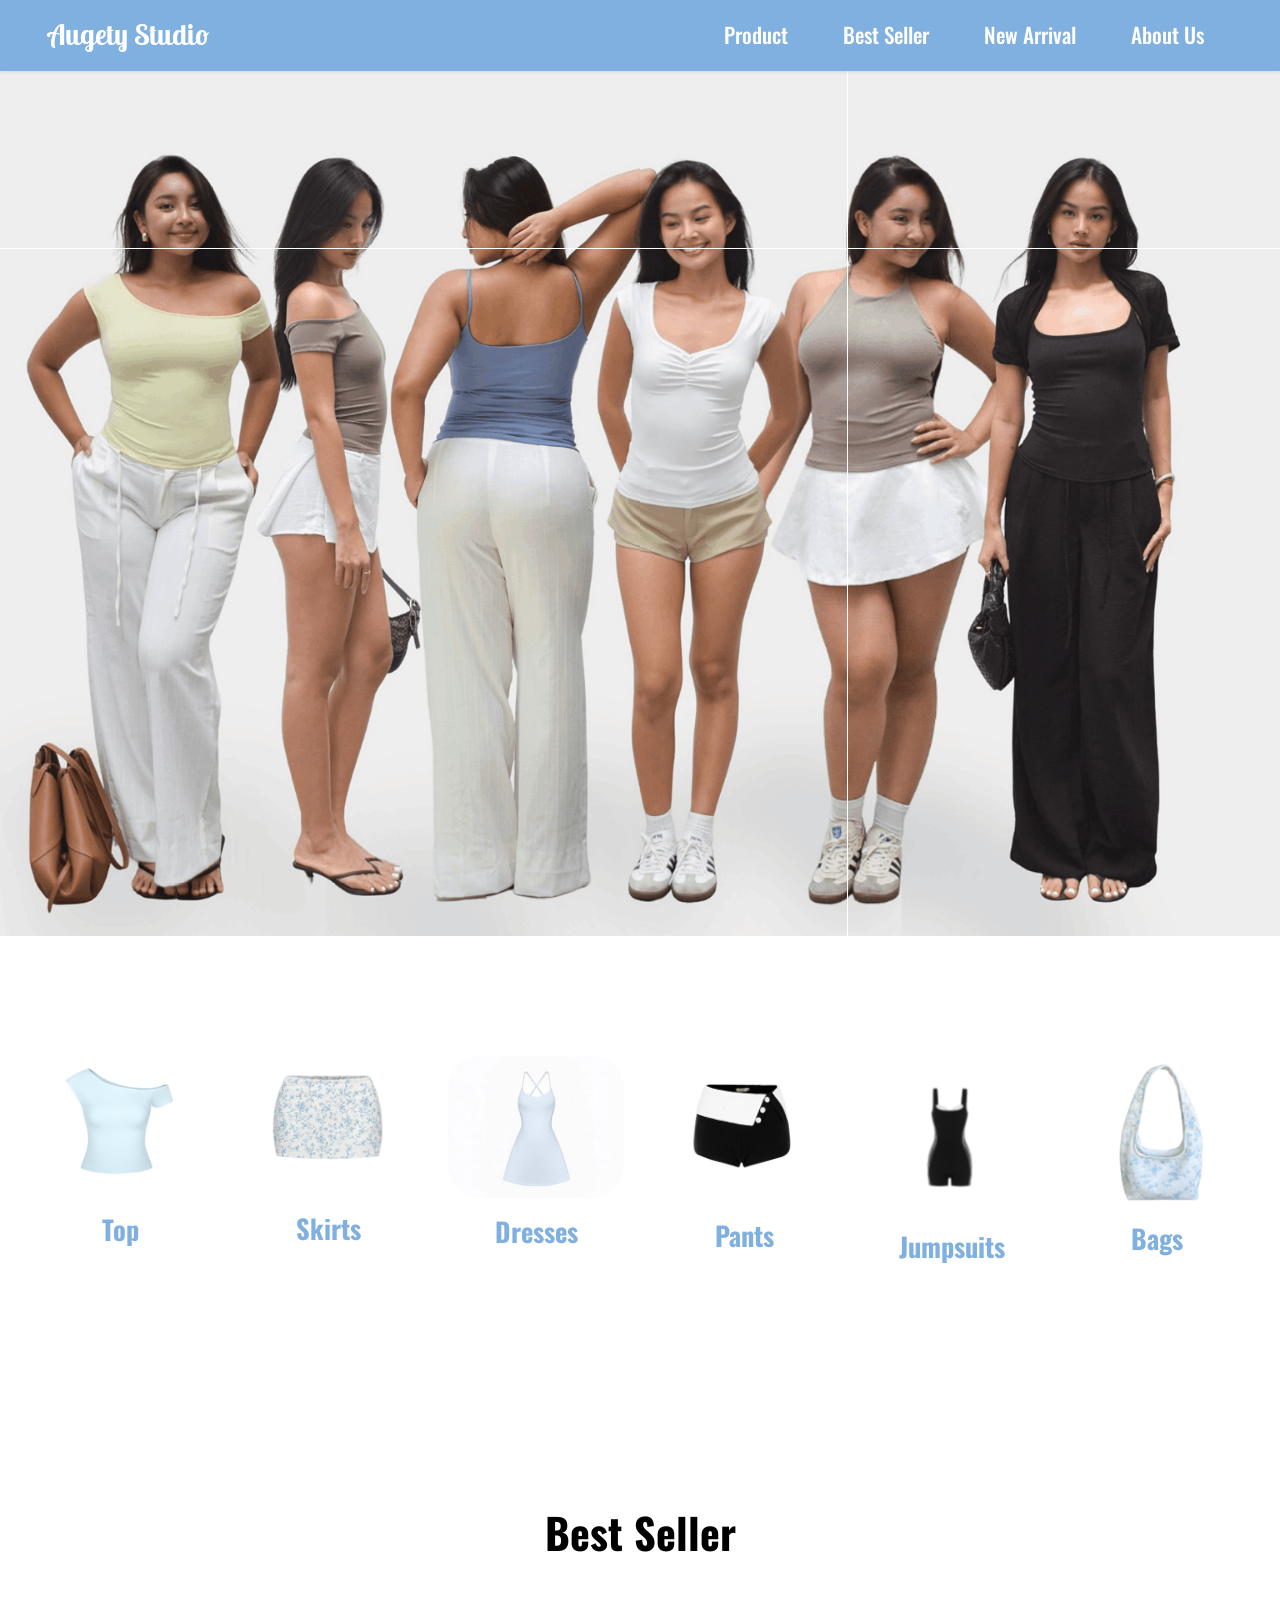
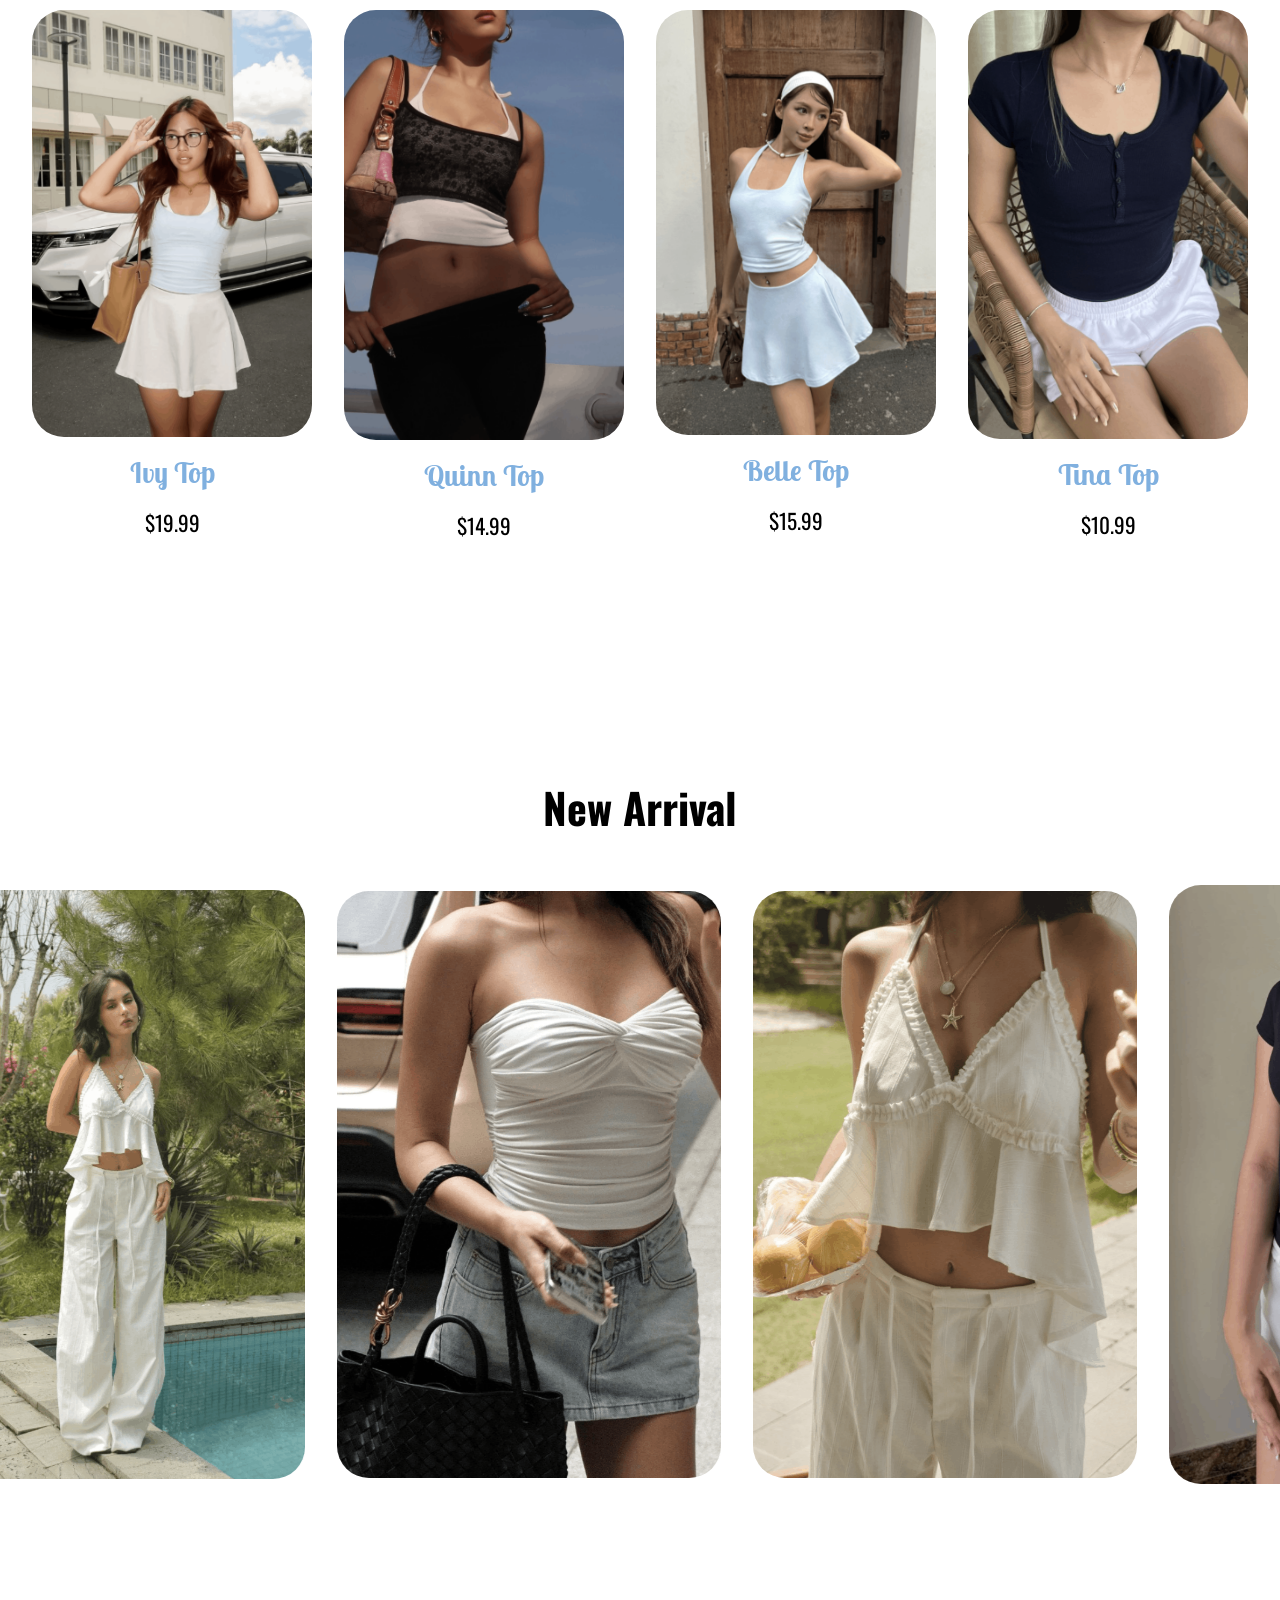
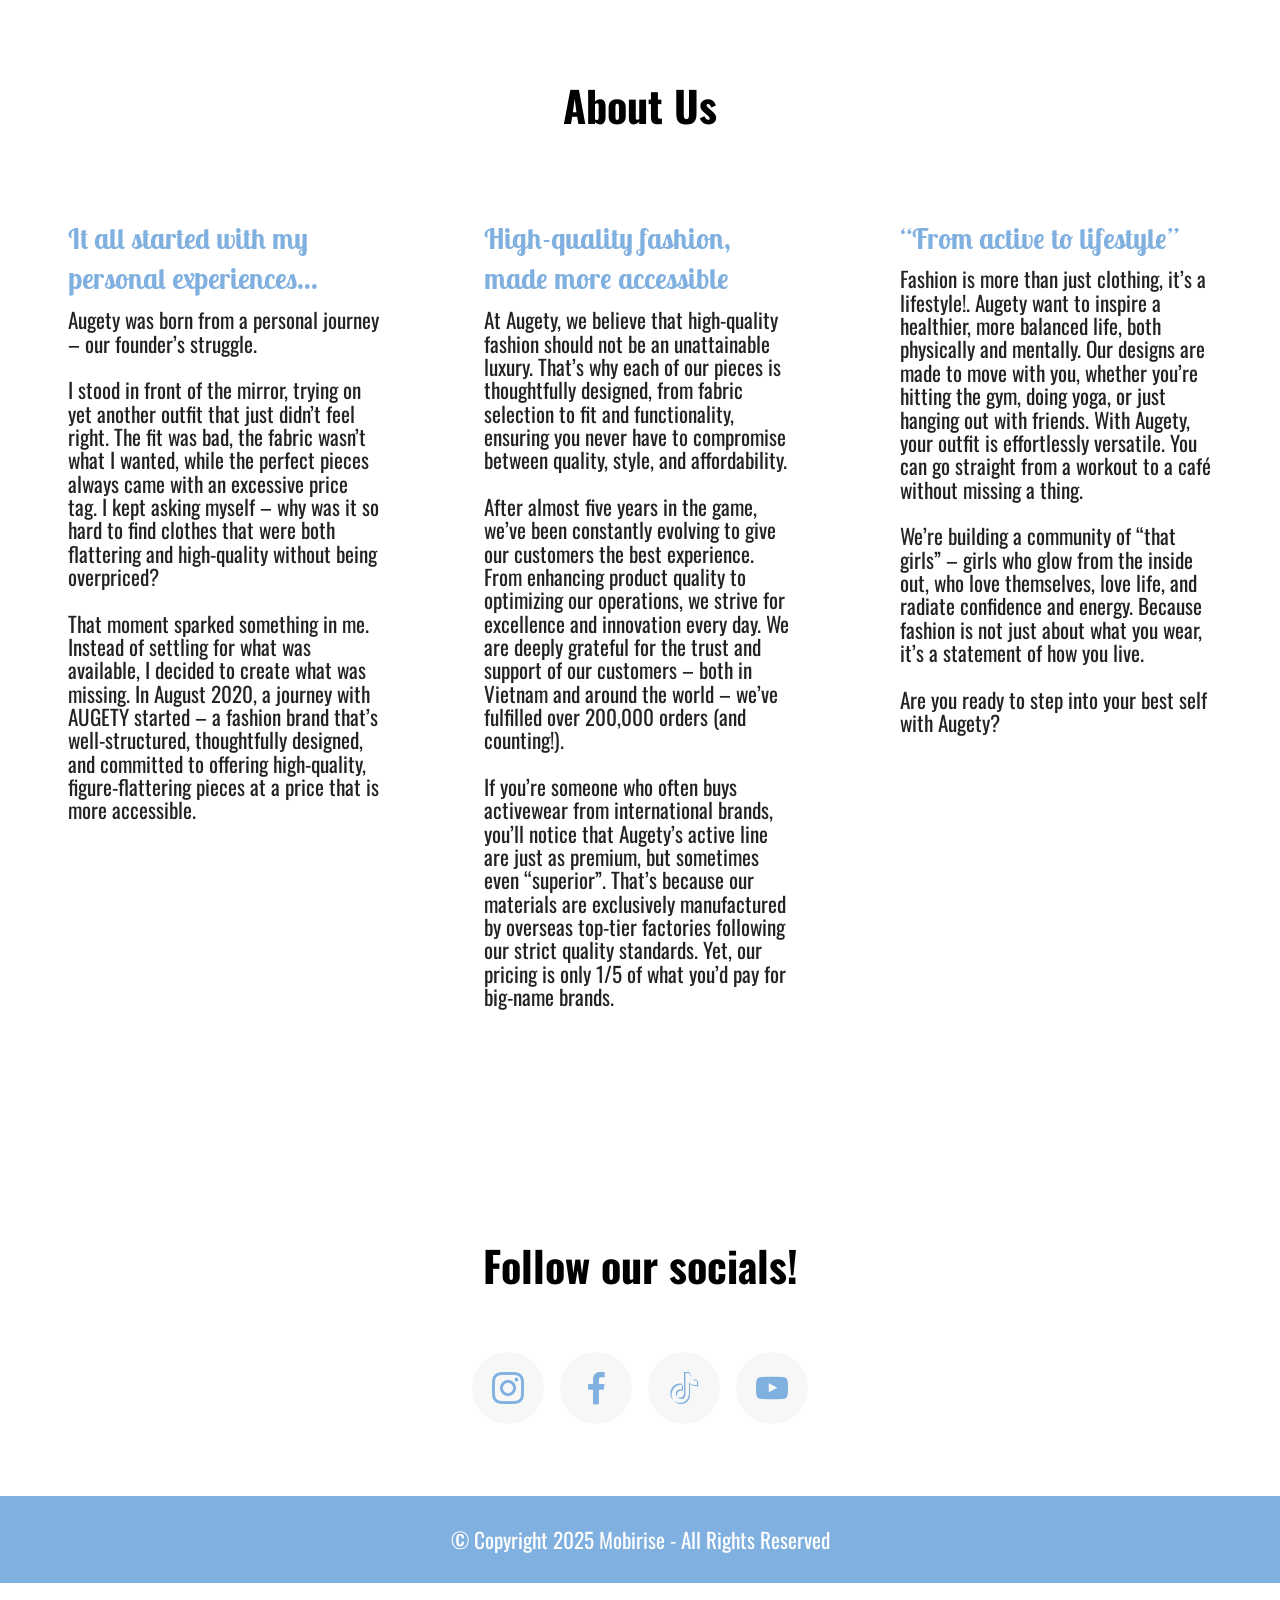
==== about.html @ baf447b0 "create github pages" ====
<!DOCTYPE html>
<html  >
<head>
  <!-- Site made with Mobirise Website Builder v6.1.12, https://mobirise.com -->
  <meta charset="UTF-8">
  <meta http-equiv="X-UA-Compatible" content="IE=edge">
  <meta name="generator" content="Mobirise v6.1.12, mobirise.com">
  <meta name="viewport" content="width=device-width, initial-scale=1, minimum-scale=1">
  <link rel="shortcut icon" href="assets/images/logo.png" type="image/x-icon">
  <meta name="description" content="At Augety, we believe that high-quality fashion should not be an unattainable luxury. That’s why each of our pieces is thoughtfully designed, from fabric selection to fit and functionality, ensuring you never have to compromise between quality, style, and affordability.">
  
  
  <title>About Us | Augety Studio</title>
  <link rel="stylesheet" href="assets/web/assets/mobirise-icons2/mobirise2.css">
  <link rel="stylesheet" href="assets/bootstrap/css/bootstrap.min.css">
  <link rel="stylesheet" href="assets/parallax/jarallax.css">
  <link rel="stylesheet" href="assets/animatecss/animate.css">
  <link rel="stylesheet" href="assets/dropdown/css/style.css">
  <link rel="stylesheet" href="assets/socicon/css/styles.css">
  <link rel="stylesheet" href="assets/theme/css/style.css">
  <link rel="preload" href="https://fonts.googleapis.com/css?family=Oswald:200,300,400,500,600,700&display=swap" as="style" onload="this.onload=null;this.rel='stylesheet'">
  <noscript><link rel="stylesheet" href="https://fonts.googleapis.com/css?family=Oswald:200,300,400,500,600,700&display=swap"></noscript>
  <link rel="preload" href="https://fonts.googleapis.com/css?family=Lobster+Two:400,400i,700,700i&display=swap" as="style" onload="this.onload=null;this.rel='stylesheet'">
  <noscript><link rel="stylesheet" href="https://fonts.googleapis.com/css?family=Lobster+Two:400,400i,700,700i&display=swap"></noscript>
  <link rel="preload" as="style" href="assets/mobirise/css/mbr-additional.css?v=CQj6Ro"><link rel="stylesheet" href="assets/mobirise/css/mbr-additional.css?v=CQj6Ro" type="text/css">

  
  
  
</head>
<body>
  
  <section data-bs-version="5.1" class="menu menu1 cid-vfZjkppYZY" once="menu" id="menu1-1y">
    

    <nav class="navbar navbar-dropdown navbar-fixed-top navbar-expand-lg">
        <div class="container">
            <div class="navbar-brand">
                
                <span class="navbar-caption-wrap"><a class="navbar-caption text-danger display-7" href="https://mobiri.se">Augety Studio</a></span>
            </div>
            <button class="navbar-toggler" type="button" data-toggle="collapse" data-bs-toggle="collapse" data-target="#navbarSupportedContent" data-bs-target="#navbarSupportedContent" aria-controls="navbarNavAltMarkup" aria-expanded="false" aria-label="Toggle navigation">
                <div class="hamburger">
                    <span></span>
                    <span></span>
                    <span></span>
                    <span></span>
                </div>
            </button>
            <div class="collapse navbar-collapse" id="navbarSupportedContent">
                <ul class="navbar-nav nav-dropdown nav-right" data-app-modern-menu="true"><li class="nav-item"><a class="nav-link link text-danger text-primary display-1" href="page2.html#features013-1t">Product</a>
                    </li><li class="nav-item"><a class="nav-link link text-danger text-primary display-1" href="page2.html#gallery03-1u">Best Seller</a></li>
                    <li class="nav-item"><a class="nav-link link text-danger text-primary display-1" href="page2.html#gallery07-1z">New Arrival</a></li><li class="nav-item"><a class="nav-link link text-danger text-primary display-1" href="about.html#features05-21">About Us</a></li></ul>
                
                
            </div>
        </div>
    </nav>
</section>

<section data-bs-version="5.1" class="header18 cid-vfYMJI25I2 mbr-fullscreen mbr-parallax-background" id="header18-1s">
  

  
  <div class="container-fluid">
    <div class="row">
      <div class="content-wrap col-12 col-md-12">
        
        
        
        
      </div>
    </div>
  </div>
</section>

<section data-bs-version="5.1" class="features13 start cid-vfZ1DQYfBz" id="features013-1t">
    

<div class="container">
  <div class="row justify-content-center">
    <div class="col-12 content-head">
      
    </div>
  </div>
  <div class="row mbr-section-content">
    <div class="item features-image col-6 col-md-4 col-lg-2 active">
      <div class="item-wrapper">
        <div class="item-img">
          <img src="assets/images/screenshot-2026-04-06-at-1.24.29pm-320x254.png" alt="Mobirise Website Builder" title="" data-slide-to="0" data-bs-slide-to="0">
        </div>
        <div class="item-content align-left mt-3">
          <h5 class="item-title mbr-fonts-style mb-3 display-2"><strong>Top</strong></h5>
          
          
        </div>
        
      </div>
    </div>
    <div class="item features-image col-6 col-md-4 col-lg-2">
      <div class="item-wrapper">
        <div class="item-img">
          <img src="assets/images/screenshot-2026-04-06-at-1.25.53pm-376x297.png" alt="Mobirise Website Builder" title="" data-slide-to="1" data-bs-slide-to="1">
        </div>
        <div class="item-content align-left mt-3">
          <h5 class="item-title mbr-fonts-style mb-3 display-2">
            <strong>Skirts</strong></h5>
          
          
        </div>
        
      </div>
    </div><div class="item features-image col-6 col-md-4 col-lg-2">
      <div class="item-wrapper">
        <div class="item-img">
          <img src="assets/images/img-0998-2-376x304.jpg" alt="Mobirise Website Builder" title="" data-slide-to="2" data-bs-slide-to="2">
        </div>
        <div class="item-content align-left mt-3">
          <h5 class="item-title mbr-fonts-style mb-3 display-2"><strong>Dresses</strong></h5>
          
          
        </div>
        
      </div>
    </div>
    
    <div class="item features-image col-6 col-md-4 col-lg-2">
      <div class="item-wrapper">
        <div class="item-img">
          <img src="assets/images/screenshot-2026-04-06-at-1.31.59pm-376x311.png" alt="Mobirise Website Builder" title="" data-slide-to="3" data-bs-slide-to="3">
        </div>
        <div class="item-content align-left mt-3">
          <h5 class="item-title mbr-fonts-style mb-3 display-2"><strong>Pants</strong></h5>
          
          
        </div>
        
      </div>
    </div>
    <div class="item features-image col-6 col-md-4 col-lg-2">
      <div class="item-wrapper">
        <div class="item-img">
          <img src="assets/images/untitled20design201-376x212.png" alt="Mobirise Website Builder" title="" data-slide-to="4" data-bs-slide-to="4">
        </div>
        <div class="item-content align-left mt-3">
          <h5 class="item-title mbr-fonts-style mb-3 display-2">
            <strong>Jumpsuits</strong></h5>
          
          
        </div>
        
      </div>
    </div>
    <div class="item features-image col-6 col-md-4 col-lg-2">
      <div class="item-wrapper">
        <div class="item-img">
          <img src="assets/images/untitled-design-2-376x470.png" alt="Mobirise Website Builder" title="" data-slide-to="5" data-bs-slide-to="5">
        </div>
        <div class="item-content align-left mt-3">
          <h5 class="item-title mbr-fonts-style mb-3 display-2">
            <strong>Bags&nbsp;</strong></h5>
          
          
        </div>
        
      </div>
    </div>

  </div>
</div>
</section>

<section data-bs-version="5.1" class="gallery3 cid-vfZ1Nn1sy0" id="gallery03-1u">
    
    
    <div class="container-fluid">
      <div class="row justify-content-center">
        <div class="col-12 content-head">
          <div class="mbr-section-head mb-5">
            <h4 class="mbr-section-title mbr-fonts-style align-center mb-0 display-4">
              <strong>Best Seller</strong></h4>
            
          </div>
        </div>
      </div>
      <div class="row">
        <div class="item features-image col-12 col-md-6 col-lg-3">
          <div class="item-wrapper">
            <div class="item-img">
              <img src="assets/images/screenshot-2026-04-06-at-2.12.47pm-624x964.png" alt="Mobirise Website Builder" title="" data-slide-to="0" data-bs-slide-to="0">
            </div>
            <div class="item-content align-left">
              <h5 class="item-title mbr-fonts-style mt-3 mb-3 display-7">
                <strong>Ivy Top</strong></h5>
              <h6 class="item-subtitle mbr-fonts-style mb-3 display-1">
                $19.99</h6>
            </div>
          </div>
        </div>
        <div class="item features-image col-12 col-md-6 col-lg-3">
          <div class="item-wrapper">
            <div class="item-img">
              <img src="assets/images/screenshot-2026-04-06-at-2.20.09pm-618x988.png" alt="Mobirise Website Builder" title="" data-slide-to="1" data-bs-slide-to="1">
            </div>
            <div class="item-content align-left">
              <h5 class="item-title mbr-fonts-style mt-3 mb-3 display-7">
                <strong>Quinn Top</strong></h5>
              <h6 class="item-subtitle mbr-fonts-style mb-3 display-1">
                $14.99</h6>
            </div>
          </div>
        </div>
        <div class="item features-image col-12 col-md-6 col-lg-3">
          <div class="item-wrapper">
            <div class="item-img">
              <img src="assets/images/screenshot-2026-04-06-at-2.20.49pm-647x965.png" alt="Mobirise Website Builder" title="" data-slide-to="2" data-bs-slide-to="2">
            </div>
            <div class="item-content align-left">
              <h5 class="item-title mbr-fonts-style mt-3 mb-3 display-7">
                <strong>Belle Top</strong></h5>
              <h6 class="item-subtitle mbr-fonts-style mb-3 display-1">
                $15.99</h6>
              
            </div>
          </div>
        </div>
        <div class="item features-image col-12 col-md-6 col-lg-3">
          <div class="item-wrapper">
            <div class="item-img">
              <img src="assets/images/screenshot-2026-04-06-at-2.16.56pm-632x982.png" alt="Mobirise Website Builder" title="" data-slide-to="3" data-bs-slide-to="3">
            </div>
            <div class="item-content align-left">
              <h5 class="item-title mbr-fonts-style mt-3 mb-3 display-7">
                <strong>Tina Top</strong></h5>
              <h6 class="item-subtitle mbr-fonts-style mb-3 display-1">
                $10.99</h6>
            </div>
          </div>
        </div>
      </div>
    </div>
  </section>

<section data-bs-version="5.1" class="gallery07 cid-vfZqYRINQZ" id="gallery07-1z">
  
  
  <div class="container-fluid gallery-wrapper">
    <div class="row justify-content-center">
      <div class="col-12 content-head">
        <div class="mbr-section-head mb-5">
          <h4 class="mbr-section-title mbr-fonts-style align-center mb-0 display-4">
            <strong>New Arrival</strong></h4>
          
        </div>
      </div>
    </div>
    <div class="grid-container">
      <div class="grid-container-3 moving-left" style="transform: translate3d(-200px, 0px, 0px);">
        <div class="grid-item">
          <img src="assets/images/screenshot-2026-04-06-at-2.33.12pm-638x980.png" alt="Mobirise Website Builder">
        </div>
        <div class="grid-item">
          <img src="assets/images/screenshot-2026-04-06-at-2.33.54pm-638x974.png" alt="Mobirise Website Builder">
        </div>
        <div class="grid-item">
          <img src="assets/images/screenshot-2026-04-06-at-2.34.26pm-630x982.png" alt="Mobirise Website Builder">
        </div>
        <div class="grid-item">
          <img src="assets/images/screenshot-2026-04-06-at-2.34.48pm-638x980.png" alt="Mobirise Website Builder">
        </div>
      </div>
    </div>
  </div>
</section>

<section data-bs-version="5.1" class="features5 cid-vg4WnBHrfu" id="features05-21">
  

  
  
  <div class="container">
    <div class="row mb-5 justify-content-center">
      <div class="col-12 content-head">
        <h4 class="mbr-section-title mbr-fonts-style align-center mb-0 display-4">
          <strong>About Us</strong></h4>
        
      </div>
    </div>
    <div class="row">
      
      <div class="item features-without-image col-12 col-md-6 col-lg-4 item-mb active">
        <div class="item-wrapper">
          <div class="card-box align-left">
            
            <h5 class="card-title mbr-fonts-style display-5"><strong>It all started with my personal experiences…</strong></h5>
            <p class="card-text mbr-fonts-style display-1">Augety was born from a personal journey – our founder’s struggle.<br><br>I stood in front of the mirror, trying on yet another outfit that just didn’t feel right. The fit was bad, the fabric wasn’t what I wanted, while the perfect pieces always came with an excessive price tag. I kept asking myself – why was it so hard to find clothes that were both flattering and high-quality without being overpriced?<br><br>That moment sparked something in me. Instead of settling for what was available, I decided to create what was missing. In August 2020, a journey with AUGETY started – a fashion brand that’s well-structured, thoughtfully designed, and committed to offering high-quality, figure-flattering pieces at a price that is more accessible.</p>

            
          </div>
        </div>
      </div>
      <div class="item features-without-image col-12 col-md-6 col-lg-4 item-mb">
        <div class="item-wrapper">
          <div class="card-box align-left">
            
            <h5 class="card-title mbr-fonts-style display-5"><strong>High-quality fashion, made more accessible</strong></h5>
            <p class="card-text mbr-fonts-style display-1">At Augety, we believe that high-quality fashion should not be an unattainable luxury. That’s why each of our pieces is thoughtfully designed, from fabric selection to fit and functionality, ensuring you never have to compromise between quality, style, and affordability.<br><br>After almost five years in the game, we’ve been constantly evolving to give our customers the best experience. From enhancing product quality to optimizing our operations, we strive for excellence and innovation every day. We are deeply grateful for the trust and support of our customers – both in Vietnam and around the world – we’ve fulfilled over 200,000 orders (and counting!).<br><br>If you’re someone who often buys activewear from international brands, you’ll notice that Augety’s active line are just as premium, but sometimes even “superior”. That’s because our materials are exclusively manufactured by overseas top-tier factories following our strict quality standards. Yet, our pricing is only 1/5 of what you’d pay for big-name brands.</p>

            
          </div>
        </div>
      </div><div class="item features-without-image col-12 col-md-6 col-lg-4 item-mb">
        <div class="item-wrapper">
          <div class="card-box align-left">
            
            <h5 class="card-title mbr-fonts-style display-5"><strong>“From active to lifestyle”</strong></h5>
            <p class="card-text mbr-fonts-style display-1">Fashion is more than just clothing, it’s a lifestyle!. Augety want to inspire a healthier, more balanced life, both physically and mentally. Our designs are made to move with you, whether you’re hitting the gym, doing yoga, or just hanging out with friends. With Augety, your outfit is effortlessly versatile. You can go straight from a workout to a café without missing a thing.<br><br>We’re building a community of “that girls” – girls who glow from the inside out, who love themselves, love life, and radiate confidence and energy. Because fashion is not just about what you wear, it’s a statement of how you live.<br><br>Are you ready to step into your best self with Augety?</p>

            
          </div>
        </div>
      </div>
    </div>
  </div>
</section>

<section data-bs-version="5.1" class="social05 cid-vfZ4bwA5WI" id="social05-1x">
    

    

    <div class="container">
        <div class="row">
            <h3 class="mbr-section-title align-center mb-5 mbr-fonts-style display-4">
                <strong>Follow our socials!</strong></h3>
            <div class="col-12">
                <div class="social-row">
                    <div class="soc-item">
                        <a href="https://mobiri.se/" target="_blank">
                            <span class="mbr-iconfont socicon-instagram socicon"></span>
                        </a>
                    </div>
                    <div class="soc-item">
                        <a href="https://mobiri.se/" target="_blank">
                            <span class="mbr-iconfont socicon-facebook socicon"></span>
                        </a>
                    </div>
                    <div class="soc-item">
                        <a href="https://mobiri.se/" target="_blank">
                            <span class="mbr-iconfont socicon-tiktok socicon"></span>
                        </a>
                    </div>
                    <div class="soc-item">
                        <a href="https://mobiri.se/" target="_blank">
                            <span class="mbr-iconfont socicon-youtube socicon"></span>
                        </a>
                    </div>
                    
                </div>
            </div>
        </div>
    </div>
</section>

<section data-bs-version="5.1" class="footer4 cid-vg4W70FBnb" once="footers" id="footer04-20">

    

    

    <div class="container">
        <div class="media-container-row align-center mbr-white">
            <div class="col-12">
                <p class="mbr-text mb-0 mbr-fonts-style display-1">
                    © Copyright 2025 Mobirise - All Rights Reserved
                </p>
            </div>
        </div>
    </div>
</section><section class="display-7" style="padding: 0;align-items: center;justify-content: center;flex-wrap: wrap;    align-content: center;display: flex;position: relative;height: 4rem;"><a href="https://mobiri.se/4654940" style="flex: 1 1;height: 4rem;position: absolute;width: 100%;z-index: 1;"><img alt="" style="height: 4rem;" src="[data-uri]"></a><p style="margin: 0;text-align: center;" class="display-7">&#8204;</p><a style="z-index:1" href="https://mobirise.com/builder/ai-website-builder.html">AI Website Software</a></section><script src="assets/bootstrap/js/bootstrap.bundle.min.js"></script>  <script src="assets/parallax/jarallax.js"></script>  <script src="assets/smoothscroll/smooth-scroll.js"></script>  <script src="assets/ytplayer/index.js"></script>  <script src="assets/dropdown/js/navbar-dropdown.js"></script>  <script src="assets/scrollgallery/scroll-gallery.js"></script>  <script src="assets/theme/js/script.js"></script>  
  
  
 <div id="scrollToTop" class="scrollToTop mbr-arrow-up"><a style="text-align: center;"><i class="mbr-arrow-up-icon mbr-arrow-up-icon-cm cm-icon cm-icon-smallarrow-up"></i></a></div>
    <input name="animation" type="hidden">
  </body>
</html>
---- assets/web/assets/mobirise-icons2/mobirise2.css ----
@font-face {
  font-family: 'Moririse2';
  font-display: swap;
  src:  url('mobirise2.eot?f2bix4');
  src:  url('mobirise2.eot?f2bix4#iefix') format('embedded-opentype'),
    url('mobirise2.woff2?f2bix4') format('woff2'),
    url('mobirise2.woff?f2bix4') format('woff'),
    url('mobirise2.ttf?f2bix4') format('truetype'),
    url('mobirise2.svg?f2bix4#mobirise2') format('svg');
  font-weight: normal;
  font-style: normal;
}

[class^="mobi-"], [class*=" mobi-"] {
  /* use !important to prevent issues with browser extensions that change fonts */
  font-family: 'Moririse2' !important;
  speak: none;
  font-style: normal;
  font-weight: normal;
  font-variant: normal;
  text-transform: none;
  line-height: 1;

  /* Better Font Rendering =========== */
  -webkit-font-smoothing: antialiased;
  -moz-osx-font-smoothing: grayscale;
}

.mobi-mbri-add-submenu:before {
  content: "\e900";
}
.mobi-mbri-alert:before {
  content: "\e901";
}
.mobi-mbri-align-center:before {
  content: "\e902";
}
.mobi-mbri-align-justify:before {
  content: "\e903";
}
.mobi-mbri-align-left:before {
  content: "\e904";
}
.mobi-mbri-align-right:before {
  content: "\e905";
}
.mobi-mbri-android:before {
  content: "\e906";
}
.mobi-mbri-apple:before {
  content: "\e907";
}
.mobi-mbri-arrow-down:before {
  content: "\e908";
}
.mobi-mbri-arrow-next:before {
  content: "\e909";
}
.mobi-mbri-arrow-prev:before {
  content: "\e90a";
}
.mobi-mbri-arrow-up:before {
  content: "\e90b";
}
.mobi-mbri-bold:before {
  content: "\e90c";
}
.mobi-mbri-bookmark:before {
  content: "\e90d";
}
.mobi-mbri-bootstrap:before {
  content: "\e90e";
}
.mobi-mbri-briefcase:before {
  content: "\e90f";
}
.mobi-mbri-browse:before {
  content: "\e910";
}
.mobi-mbri-bulleted-list:before {
  content: "\e911";
}
.mobi-mbri-calendar:before {
  content: "\e912";
}
.mobi-mbri-camera:before {
  content: "\e913";
}
.mobi-mbri-cart-add:before {
  content: "\e914";
}
.mobi-mbri-cart-full:before {
  content: "\e915";
}
.mobi-mbri-cash:before {
  content: "\e916";
}
.mobi-mbri-change-style:before {
  content: "\e917";
}
.mobi-mbri-chat:before {
  content: "\e918";
}
.mobi-mbri-clock:before {
  content: "\e919";
}
.mobi-mbri-close:before {
  content: "\e91a";
}
.mobi-mbri-cloud:before {
  content: "\e91b";
}
.mobi-mbri-code:before {
  content: "\e91c";
}
.mobi-mbri-contact-form:before {
  content: "\e91d";
}
.mobi-mbri-credit-card:before {
  content: "\e91e";
}
.mobi-mbri-cursor-click:before {
  content: "\e91f";
}
.mobi-mbri-cust-feedback:before {
  content: "\e920";
}
.mobi-mbri-database:before {
  content: "\e921";
}
.mobi-mbri-delivery:before {
  content: "\e922";
}
.mobi-mbri-desktop:before {
  content: "\e923";
}
.mobi-mbri-devices:before {
  content: "\e924";
}
.mobi-mbri-down:before {
  content: "\e925";
}
.mobi-mbri-download-2:before {
  content: "\e926";
}
.mobi-mbri-download:before {
  content: "\e927";
}
.mobi-mbri-drag-n-drop-2:before {
  content: "\e928";
}
.mobi-mbri-drag-n-drop:before {
  content: "\e929";
}
.mobi-mbri-edit-2:before {
  content: "\e92a";
}
.mobi-mbri-edit:before {
  content: "\e92b";
}
.mobi-mbri-error:before {
  content: "\e92c";
}
.mobi-mbri-extension:before {
  content: "\e92d";
}
.mobi-mbri-features:before {
  content: "\e92e";
}
.mobi-mbri-file:before {
  content: "\e92f";
}
.mobi-mbri-flag:before {
  content: "\e930";
}
.mobi-mbri-folder:before {
  content: "\e931";
}
.mobi-mbri-gift:before {
  content: "\e932";
}
.mobi-mbri-github:before {
  content: "\e933";
}
.mobi-mbri-globe-2:before {
  content: "\e934";
}
.mobi-mbri-globe:before {
  content: "\e935";
}
.mobi-mbri-growing-chart:before {
  content: "\e936";
}
.mobi-mbri-hearth:before {
  content: "\e937";
}
.mobi-mbri-help:before {
  content: "\e938";
}
.mobi-mbri-home:before {
  content: "\e939";
}
.mobi-mbri-hot-cup:before {
  content: "\e93a";
}
.mobi-mbri-idea:before {
  content: "\e93b";
}
.mobi-mbri-image-gallery:before {
  content: "\e93c";
}
.mobi-mbri-image-slider:before {
  content: "\e93d";
}
.mobi-mbri-info:before {
  content: "\e93e";
}
.mobi-mbri-italic:before {
  content: "\e93f";
}
.mobi-mbri-key:before {
  content: "\e940";
}
.mobi-mbri-laptop:before {
  content: "\e941";
}
.mobi-mbri-layers:before {
  content: "\e942";
}
.mobi-mbri-left-right:before {
  content: "\e943";
}
.mobi-mbri-left:before {
  content: "\e944";
}
.mobi-mbri-letter:before {
  content: "\e945";
}
.mobi-mbri-like:before {
  content: "\e946";
}
.mobi-mbri-link:before {
  content: "\e947";
}
.mobi-mbri-lock:before {
  content: "\e948";
}
.mobi-mbri-login:before {
  content: "\e949";
}
.mobi-mbri-logout:before {
  content: "\e94a";
}
.mobi-mbri-magic-stick:before {
  content: "\e94b";
}
.mobi-mbri-map-pin:before {
  content: "\e94c";
}
.mobi-mbri-menu:before {
  content: "\e94d";
}
.mobi-mbri-mobile-2:before {
  content: "\e94e";
}
.mobi-mbri-mobile-horizontal:before {
  content: "\e94f";
}
.mobi-mbri-mobile:before {
  content: "\e950";
}
.mobi-mbri-mobirise:before {
  content: "\e951";
}
.mobi-mbri-more-horizontal:before {
  content: "\e952";
}
.mobi-mbri-more-vertical:before {
  content: "\e953";
}
.mobi-mbri-music:before {
  content: "\e954";
}
.mobi-mbri-new-file:before {
  content: "\e955";
}
.mobi-mbri-numbered-list:before {
  content: "\e956";
}
.mobi-mbri-opened-folder:before {
  content: "\e957";
}
.mobi-mbri-pages:before {
  content: "\e958";
}
.mobi-mbri-paper-plane:before {
  content: "\e959";
}
.mobi-mbri-paperclip:before {
  content: "\e95a";
}
.mobi-mbri-phone:before {
  content: "\e95b";
}
.mobi-mbri-photo:before {
  content: "\e95c";
}
.mobi-mbri-photos:before {
  content: "\e95d";
}
.mobi-mbri-pin:before {
  content: "\e95e";
}
.mobi-mbri-play:before {
  content: "\e95f";
}
.mobi-mbri-plus:before {
  content: "\e960";
}
.mobi-mbri-preview:before {
  content: "\e961";
}
.mobi-mbri-print:before {
  content: "\e962";
}
.mobi-mbri-protect:before {
  content: "\e963";
}
.mobi-mbri-question:before {
  content: "\e964";
}
.mobi-mbri-quote-left:before {
  content: "\e965";
}
.mobi-mbri-quote-right:before {
  content: "\e966";
}
.mobi-mbri-redo:before {
  content: "\e967";
}
.mobi-mbri-refresh:before {
  content: "\e968";
}
.mobi-mbri-responsive-2:before {
  content: "\e969";
}
.mobi-mbri-responsive:before {
  content: "\e96a";
}
.mobi-mbri-right:before {
  content: "\e96b";
}
.mobi-mbri-rocket:before {
  content: "\e96c";
}
.mobi-mbri-sad-face:before {
  content: "\e96d";
}
.mobi-mbri-sale:before {
  content: "\e96e";
}
.mobi-mbri-save:before {
  content: "\e96f";
}
.mobi-mbri-search:before {
  content: "\e970";
}
.mobi-mbri-setting-2:before {
  content: "\e971";
}
.mobi-mbri-setting-3:before {
  content: "\e972";
}
.mobi-mbri-setting:before {
  content: "\e973";
}
.mobi-mbri-share:before {
  content: "\e974";
}
.mobi-mbri-shopping-bag:before {
  content: "\e975";
}
.mobi-mbri-shopping-basket:before {
  content: "\e976";
}
.mobi-mbri-shopping-cart:before {
  content: "\e977";
}
.mobi-mbri-sites:before {
  content: "\e978";
}
.mobi-mbri-smile-face:before {
  content: "\e979";
}
.mobi-mbri-speed:before {
  content: "\e97a";
}
.mobi-mbri-star:before {
  content: "\e97b";
}
.mobi-mbri-success:before {
  content: "\e97c";
}
.mobi-mbri-sun:before {
  content: "\e97d";
}
.mobi-mbri-sun2:before {
  content: "\e97e";
}
.mobi-mbri-tablet-vertical:before {
  content: "\e97f";
}
.mobi-mbri-tablet:before {
  content: "\e980";
}
.mobi-mbri-target:before {
  content: "\e981";
}
.mobi-mbri-timer:before {
  content: "\e982";
}
.mobi-mbri-to-ftp:before {
  content: "\e983";
}
.mobi-mbri-to-local-drive:before {
  content: "\e984";
}
.mobi-mbri-touch-swipe:before {
  content: "\e985";
}
.mobi-mbri-touch:before {
  content: "\e986";
}
.mobi-mbri-trash:before {
  content: "\e987";
}
.mobi-mbri-underline:before {
  content: "\e988";
}
.mobi-mbri-undo:before {
  content: "\e989";
}
.mobi-mbri-unlink:before {
  content: "\e98a";
}
.mobi-mbri-unlock:before {
  content: "\e98b";
}
.mobi-mbri-up-down:before {
  content: "\e98c";
}
.mobi-mbri-up:before {
  content: "\e98d";
}
.mobi-mbri-update:before {
  content: "\e98e";
}
.mobi-mbri-upload-2:before {
  content: "\e98f";
}
.mobi-mbri-upload:before {
  content: "\e990";
}
.mobi-mbri-user-2:before {
  content: "\e991";
}
.mobi-mbri-user:before {
  content: "\e992";
}
.mobi-mbri-users:before {
  content: "\e993";
}
.mobi-mbri-video-play:before {
  content: "\e994";
}
.mobi-mbri-video:before {
  content: "\e995";
}
.mobi-mbri-watch:before {
  content: "\e996";
}
.mobi-mbri-website-theme-2:before {
  content: "\e997";
}
.mobi-mbri-website-theme:before {
  content: "\e998";
}
.mobi-mbri-wifi:before {
  content: "\e999";
}
.mobi-mbri-windows:before {
  content: "\e99a";
}
.mobi-mbri-zoom-in:before {
  content: "\e99b";
}
.mobi-mbri-zoom-out:before {
  content: "\e99c";
}
---- assets/parallax/jarallax.css ----
.jarallax {
    position: relative;
    z-index: 0;
}
.jarallax > .jarallax-img {
    position: absolute;
    object-fit: cover;
    /* support for plugin https://github.com/bfred-it/object-fit-images */
    font-family: 'object-fit: cover;';
    top: 0;
    left: 0;
    width: 100%;
    height: 100%;
    z-index: -1;
}
---- assets/dropdown/css/style.css ----
.navbar-dropdown {
  left: 0;
  padding: 0;
  position: absolute;
  right: 0;
  top: 0;
  transition: all 0.45s ease;
  z-index: 1030;
  background: #282828; }
  .navbar-dropdown .navbar-logo {
    margin-right: 0.8rem;
    transition: margin 0.3s ease-in-out;
    vertical-align: middle; }
    .navbar-dropdown .navbar-logo img {
      height: 3.125rem;
      transition: all 0.3s ease-in-out; }
    .navbar-dropdown .navbar-logo.mbr-iconfont {
      font-size: 3.125rem;
      line-height: 3.125rem; }
  .navbar-dropdown .navbar-caption {
    font-weight: 700;
    white-space: normal;
    vertical-align: -4px;
    line-height: 3.125rem !important; }
    .navbar-dropdown .navbar-caption, .navbar-dropdown .navbar-caption:hover {
      color: inherit;
      text-decoration: none; }
  .navbar-dropdown .mbr-iconfont + .navbar-caption {
    vertical-align: -1px; }
  .navbar-dropdown.navbar-fixed-top {
    position: fixed; }
  .navbar-dropdown .navbar-brand span {
    vertical-align: -4px; }
  .navbar-dropdown.bg-color.transparent {
    background: none; }
  .navbar-dropdown.navbar-short .navbar-brand {
    padding: 0.625rem 0; }
    .navbar-dropdown.navbar-short .navbar-brand span {
      vertical-align: -1px; }
  .navbar-dropdown.navbar-short .navbar-caption {
    line-height: 2.375rem !important;
    vertical-align: -2px; }
  .navbar-dropdown.navbar-short .navbar-logo {
    margin-right: 0.5rem; }
    .navbar-dropdown.navbar-short .navbar-logo img {
      height: 2.375rem; }
    .navbar-dropdown.navbar-short .navbar-logo.mbr-iconfont {
      font-size: 2.375rem;
      line-height: 2.375rem; }
  .navbar-dropdown.navbar-short .mbr-table-cell {
    height: 3.625rem; }
  .navbar-dropdown .navbar-close {
    left: 0.6875rem;
    position: fixed;
    top: 0.75rem;
    z-index: 1000; }
  .navbar-dropdown .hamburger-icon {
    content: "";
    display: inline-block;
    vertical-align: middle;
    width: 16px;
    -webkit-box-shadow: 0 -6px 0 1px #282828,0 0 0 1px #282828,0 6px 0 1px #282828;
    -moz-box-shadow: 0 -6px 0 1px #282828,0 0 0 1px #282828,0 6px 0 1px #282828;
    box-shadow: 0 -6px 0 1px #282828,0 0 0 1px #282828,0 6px 0 1px #282828; }

.dropdown-menu .dropdown-toggle[data-toggle="dropdown-submenu"]::after {
  border-bottom: 0.35em solid transparent;
  border-left: 0.35em solid;
  border-right: 0;
  border-top: 0.35em solid transparent;
  margin-left: 0.3rem; }

.dropdown-menu .dropdown-item:focus {
  outline: 0; }

.nav-dropdown {
  font-size: 0.75rem;
  font-weight: 500;
  height: auto !important; }
  .nav-dropdown .nav-btn {
    padding-left: 1rem; }
  .nav-dropdown .link {
    margin: .667em 1.667em;
    font-weight: 500;
    padding: 0;
    transition: color .2s ease-in-out; }
    .nav-dropdown .link.dropdown-toggle {
      margin-right: 2.583em; }
      .nav-dropdown .link.dropdown-toggle::after {
        margin-left: .25rem;
        border-top: 0.35em solid;
        border-right: 0.35em solid transparent;
        border-left: 0.35em solid transparent;
        border-bottom: 0; }
      .nav-dropdown .link.dropdown-toggle[aria-expanded="true"] {
        margin: 0;
        padding: 0.667em 3.263em  0.667em 1.667em; }
  .nav-dropdown .link::after,
  .nav-dropdown .dropdown-item::after {
    color: inherit; }
  .nav-dropdown .btn {
    font-size: 0.75rem;
    font-weight: 700;
    letter-spacing: 0;
    margin-bottom: 0;
    padding-left: 1.25rem;
    padding-right: 1.25rem; }
  .nav-dropdown .dropdown-menu {
    border-radius: 0;
    border: 0;
    left: 0;
    margin: 0;
    padding-bottom: 1.25rem;
    padding-top: 1.25rem;
    position: relative; }
  .nav-dropdown .dropdown-submenu {
    margin-left: 0.125rem;
    top: 0; }
  .nav-dropdown .dropdown-item {
    font-weight: 500;
    line-height: 2;
    padding: 0.3846em 4.615em 0.3846em 1.5385em;
    position: relative;
    transition: color .2s ease-in-out, background-color .2s ease-in-out; }
    .nav-dropdown .dropdown-item::after {
      margin-top: -0.3077em;
      position: absolute;
      right: 1.1538em;
      top: 50%; }
    .nav-dropdown .dropdown-item:focus, .nav-dropdown .dropdown-item:hover {
      background: none; }

@media (max-width: 767px) {
  .nav-dropdown.navbar-toggleable-sm {
    bottom: 0;
    display: none;
    left: 0;
    overflow-x: hidden;
    position: fixed;
    top: 0;
    transform: translateX(-100%);
    -ms-transform: translateX(-100%);
    -webkit-transform: translateX(-100%);
    width: 18.75rem;
    z-index: 999; } }
.nav-dropdown.navbar-toggleable-xl {
  bottom: 0;
  display: none;
  left: 0;
  overflow-x: hidden;
  position: fixed;
  top: 0;
  transform: translateX(-100%);
  -ms-transform: translateX(-100%);
  -webkit-transform: translateX(-100%);
  width: 18.75rem;
  z-index: 999; }

.nav-dropdown-sm {
  display: block !important;
  overflow-x: hidden;
  overflow: auto;
  padding-top: 3.875rem; }
  .nav-dropdown-sm::after {
    content: "";
    display: block;
    height: 3rem;
    width: 100%; }
  .nav-dropdown-sm.collapse.in ~ .navbar-close {
    display: block !important; }
  .nav-dropdown-sm.collapsing, .nav-dropdown-sm.collapse.in {
    transform: translateX(0);
    -ms-transform: translateX(0);
    -webkit-transform: translateX(0);
    transition: all 0.25s ease-out;
    -webkit-transition: all 0.25s ease-out;
    background: #282828; }
  .nav-dropdown-sm.collapsing[aria-expanded="false"] {
    transform: translateX(-100%);
    -ms-transform: translateX(-100%);
    -webkit-transform: translateX(-100%); }
  .nav-dropdown-sm .nav-item {
    display: block;
    margin-left: 0 !important;
    padding-left: 0; }
  .nav-dropdown-sm .link,
  .nav-dropdown-sm .dropdown-item {
    border-top: 1px dotted rgba(255, 255, 255, 0.1);
    font-size: 0.8125rem;
    line-height: 1.6;
    margin: 0 !important;
    padding: 0.875rem 2.4rem 0.875rem 1.5625rem !important;
    position: relative;
    white-space: normal; }
    .nav-dropdown-sm .link:focus, .nav-dropdown-sm .link:hover,
    .nav-dropdown-sm .dropdown-item:focus,
    .nav-dropdown-sm .dropdown-item:hover {
      background: rgba(0, 0, 0, 0.2) !important;
      color: #c0a375; }
  .nav-dropdown-sm .nav-btn {
    position: relative;
    padding: 1.5625rem 1.5625rem 0 1.5625rem; }
    .nav-dropdown-sm .nav-btn::before {
      border-top: 1px dotted rgba(255, 255, 255, 0.1);
      content: "";
      left: 0;
      position: absolute;
      top: 0;
      width: 100%; }
    .nav-dropdown-sm .nav-btn + .nav-btn {
      padding-top: 0.625rem; }
      .nav-dropdown-sm .nav-btn + .nav-btn::before {
        display: none; }
  .nav-dropdown-sm .btn {
    padding: 0.625rem 0; }
  .nav-dropdown-sm .dropdown-toggle[data-toggle="dropdown-submenu"]::after {
    margin-left: .25rem;
    border-top: 0.35em solid;
    border-right: 0.35em solid transparent;
    border-left: 0.35em solid transparent;
    border-bottom: 0; }
  .nav-dropdown-sm .dropdown-toggle[data-toggle="dropdown-submenu"][aria-expanded="true"]::after {
    border-top: 0;
    border-right: 0.35em solid transparent;
    border-left: 0.35em solid transparent;
    border-bottom: 0.35em solid; }
  .nav-dropdown-sm .dropdown-menu {
    margin: 0;
    padding: 0;
    position: relative;
    top: 0;
    left: 0;
    width: 100%;
    border: 0;
    float: none;
    border-radius: 0;
    background: none; }
  .nav-dropdown-sm .dropdown-submenu {
    left: 100%;
    margin-left: 0.125rem;
    margin-top: -1.25rem;
    top: 0; }

.navbar-toggleable-sm .nav-dropdown .dropdown-menu {
  position: absolute; }

.navbar-toggleable-sm .nav-dropdown .dropdown-submenu {
  left: 100%;
  margin-left: 0.125rem;
  margin-top: -1.25rem;
  top: 0; }

.navbar-toggleable-sm.opened .nav-dropdown .dropdown-menu {
  position: relative; }

.navbar-toggleable-sm.opened .nav-dropdown .dropdown-submenu {
  left: 0;
  margin-left: 00rem;
  margin-top: 0rem;
  top: 0; }

.is-builder .nav-dropdown.collapsing {
  transition: none !important; }
---- assets/socicon/css/styles.css ----
@charset "UTF-8";

@font-face {
  font-family: 'Socicon';
  src:  url('../fonts/socicon.eot');
  src:  url('../fonts/socicon.eot?#iefix') format('embedded-opentype'),
    url('../fonts/socicon.woff2') format('woff2'),
    url('../fonts/socicon.ttf') format('truetype'),
    url('../fonts/socicon.woff') format('woff'),
    url('../fonts/socicon.svg#socicon') format('svg');
  font-weight: normal;
  font-style: normal;
  font-display: swap;
}

[data-icon]:before {
  font-family: "socicon" !important;
  content: attr(data-icon);
  font-style: normal !important;
  font-weight: normal !important;
  font-variant: normal !important;
  text-transform: none !important;
  speak: none;
  line-height: 1;
  -webkit-font-smoothing: antialiased;
  -moz-osx-font-smoothing: grayscale;
}

[class^="socicon-"], [class*=" socicon-"] {
  /* use !important to prevent issues with browser extensions that change fonts */
  font-family: 'Socicon' !important;
  speak: none;
  font-style: normal;
  font-weight: normal;
  font-variant: normal;
  text-transform: none;
  line-height: 1;

  /* Better Font Rendering =========== */
  -webkit-font-smoothing: antialiased;
  -moz-osx-font-smoothing: grayscale;
}

.socicon-500px:before {
  content: "\e000";
}
.socicon-8tracks:before {
  content: "\e001";
}
.socicon-airbnb:before {
  content: "\e002";
}
.socicon-alliance:before {
  content: "\e003";
}
.socicon-amazon:before {
  content: "\e004";
}
.socicon-amplement:before {
  content: "\e005";
}
.socicon-android:before {
  content: "\e006";
}
.socicon-angellist:before {
  content: "\e007";
}
.socicon-apple:before {
  content: "\e008";
}
.socicon-appnet:before {
  content: "\e009";
}
.socicon-baidu:before {
  content: "\e00a";
}
.socicon-bandcamp:before {
  content: "\e00b";
}
.socicon-battlenet:before {
  content: "\e00c";
}
.socicon-mixer:before {
  content: "\e00d";
}
.socicon-bebee:before {
  content: "\e00e";
}
.socicon-bebo:before {
  content: "\e00f";
}
.socicon-behance:before {
  content: "\e010";
}
.socicon-blizzard:before {
  content: "\e011";
}
.socicon-blogger:before {
  content: "\e012";
}
.socicon-buffer:before {
  content: "\e013";
}
.socicon-chrome:before {
  content: "\e014";
}
.socicon-coderwall:before {
  content: "\e015";
}
.socicon-curse:before {
  content: "\e016";
}
.socicon-dailymotion:before {
  content: "\e017";
}
.socicon-deezer:before {
  content: "\e018";
}
.socicon-delicious:before {
  content: "\e019";
}
.socicon-deviantart:before {
  content: "\e01a";
}
.socicon-diablo:before {
  content: "\e01b";
}
.socicon-digg:before {
  content: "\e01c";
}
.socicon-discord:before {
  content: "\e01d";
}
.socicon-disqus:before {
  content: "\e01e";
}
.socicon-douban:before {
  content: "\e01f";
}
.socicon-draugiem:before {
  content: "\e020";
}
.socicon-dribbble:before {
  content: "\e021";
}
.socicon-drupal:before {
  content: "\e022";
}
.socicon-ebay:before {
  content: "\e023";
}
.socicon-ello:before {
  content: "\e024";
}
.socicon-endomodo:before {
  content: "\e025";
}
.socicon-envato:before {
  content: "\e026";
}
.socicon-etsy:before {
  content: "\e027";
}
.socicon-facebook:before {
  content: "\e028";
}
.socicon-feedburner:before {
  content: "\e029";
}
.socicon-filmweb:before {
  content: "\e02a";
}
.socicon-firefox:before {
  content: "\e02b";
}
.socicon-flattr:before {
  content: "\e02c";
}
.socicon-flickr:before {
  content: "\e02d";
}
.socicon-formulr:before {
  content: "\e02e";
}
.socicon-forrst:before {
  content: "\e02f";
}
.socicon-foursquare:before {
  content: "\e030";
}
.socicon-friendfeed:before {
  content: "\e031";
}
.socicon-github:before {
  content: "\e032";
}
.socicon-goodreads:before {
  content: "\e033";
}
.socicon-google:before {
  content: "\e034";
}
.socicon-googlescholar:before {
  content: "\e035";
}
.socicon-googlegroups:before {
  content: "\e036";
}
.socicon-googlephotos:before {
  content: "\e037";
}
.socicon-googleplus:before {
  content: "\e038";
}
.socicon-grooveshark:before {
  content: "\e039";
}
.socicon-hackerrank:before {
  content: "\e03a";
}
.socicon-hearthstone:before {
  content: "\e03b";
}
.socicon-hellocoton:before {
  content: "\e03c";
}
.socicon-heroes:before {
  content: "\e03d";
}
.socicon-smashcast:before {
  content: "\e03e";
}
.socicon-horde:before {
  content: "\e03f";
}
.socicon-houzz:before {
  content: "\e040";
}
.socicon-icq:before {
  content: "\e041";
}
.socicon-identica:before {
  content: "\e042";
}
.socicon-imdb:before {
  content: "\e043";
}
.socicon-instagram:before {
  content: "\e044";
}
.socicon-issuu:before {
  content: "\e045";
}
.socicon-istock:before {
  content: "\e046";
}
.socicon-itunes:before {
  content: "\e047";
}
.socicon-keybase:before {
  content: "\e048";
}
.socicon-lanyrd:before {
  content: "\e049";
}
.socicon-lastfm:before {
  content: "\e04a";
}
.socicon-line:before {
  content: "\e04b";
}
.socicon-linkedin:before {
  content: "\e04c";
}
.socicon-livejournal:before {
  content: "\e04d";
}
.socicon-lyft:before {
  content: "\e04e";
}
.socicon-macos:before {
  content: "\e04f";
}
.socicon-mail:before {
  content: "\e050";
}
.socicon-medium:before {
  content: "\e051";
}
.socicon-meetup:before {
  content: "\e052";
}
.socicon-mixcloud:before {
  content: "\e053";
}
.socicon-modelmayhem:before {
  content: "\e054";
}
.socicon-mumble:before {
  content: "\e055";
}
.socicon-myspace:before {
  content: "\e056";
}
.socicon-newsvine:before {
  content: "\e057";
}
.socicon-nintendo:before {
  content: "\e058";
}
.socicon-npm:before {
  content: "\e059";
}
.socicon-odnoklassniki:before {
  content: "\e05a";
}
.socicon-openid:before {
  content: "\e05b";
}
.socicon-opera:before {
  content: "\e05c";
}
.socicon-outlook:before {
  content: "\e05d";
}
.socicon-overwatch:before {
  content: "\e05e";
}
.socicon-patreon:before {
  content: "\e05f";
}
.socicon-paypal:before {
  content: "\e060";
}
.socicon-periscope:before {
  content: "\e061";
}
.socicon-persona:before {
  content: "\e062";
}
.socicon-pinterest:before {
  content: "\e063";
}
.socicon-play:before {
  content: "\e064";
}
.socicon-player:before {
  content: "\e065";
}
.socicon-playstation:before {
  content: "\e066";
}
.socicon-pocket:before {
  content: "\e067";
}
.socicon-qq:before {
  content: "\e068";
}
.socicon-quora:before {
  content: "\e069";
}
.socicon-raidcall:before {
  content: "\e06a";
}
.socicon-ravelry:before {
  content: "\e06b";
}
.socicon-reddit:before {
  content: "\e06c";
}
.socicon-renren:before {
  content: "\e06d";
}
.socicon-researchgate:before {
  content: "\e06e";
}
.socicon-residentadvisor:before {
  content: "\e06f";
}
.socicon-reverbnation:before {
  content: "\e070";
}
.socicon-rss:before {
  content: "\e071";
}
.socicon-sharethis:before {
  content: "\e072";
}
.socicon-skype:before {
  content: "\e073";
}
.socicon-slideshare:before {
  content: "\e074";
}
.socicon-smugmug:before {
  content: "\e075";
}
.socicon-snapchat:before {
  content: "\e076";
}
.socicon-songkick:before {
  content: "\e077";
}
.socicon-soundcloud:before {
  content: "\e078";
}
.socicon-spotify:before {
  content: "\e079";
}
.socicon-stackexchange:before {
  content: "\e07a";
}
.socicon-stackoverflow:before {
  content: "\e07b";
}
.socicon-starcraft:before {
  content: "\e07c";
}
.socicon-stayfriends:before {
  content: "\e07d";
}
.socicon-steam:before {
  content: "\e07e";
}
.socicon-storehouse:before {
  content: "\e07f";
}
.socicon-strava:before {
  content: "\e080";
}
.socicon-streamjar:before {
  content: "\e081";
}
.socicon-stumbleupon:before {
  content: "\e082";
}
.socicon-swarm:before {
  content: "\e083";
}
.socicon-teamspeak:before {
  content: "\e084";
}
.socicon-teamviewer:before {
  content: "\e085";
}
.socicon-technorati:before {
  content: "\e086";
}
.socicon-telegram:before {
  content: "\e087";
}
.socicon-tripadvisor:before {
  content: "\e088";
}
.socicon-tripit:before {
  content: "\e089";
}
.socicon-triplej:before {
  content: "\e08a";
}
.socicon-tumblr:before {
  content: "\e08b";
}
.socicon-twitch:before {
  content: "\e08c";
}
.socicon-twitter:before {
  content: "\e08d";
}
.socicon-uber:before {
  content: "\e08e";
}
.socicon-ventrilo:before {
  content: "\e08f";
}
.socicon-viadeo:before {
  content: "\e090";
}
.socicon-viber:before {
  content: "\e091";
}
.socicon-viewbug:before {
  content: "\e092";
}
.socicon-vimeo:before {
  content: "\e093";
}
.socicon-vine:before {
  content: "\e094";
}
.socicon-vkontakte:before {
  content: "\e095";
}
.socicon-warcraft:before {
  content: "\e096";
}
.socicon-wechat:before {
  content: "\e097";
}
.socicon-weibo:before {
  content: "\e098";
}
.socicon-whatsapp:before {
  content: "\e099";
}
.socicon-wikipedia:before {
  content: "\e09a";
}
.socicon-windows:before {
  content: "\e09b";
}
.socicon-wordpress:before {
  content: "\e09c";
}
.socicon-wykop:before {
  content: "\e09d";
}
.socicon-xbox:before {
  content: "\e09e";
}
.socicon-xing:before {
  content: "\e09f";
}
.socicon-yahoo:before {
  content: "\e0a0";
}
.socicon-yammer:before {
  content: "\e0a1";
}
.socicon-yandex:before {
  content: "\e0a2";
}
.socicon-yelp:before {
  content: "\e0a3";
}
.socicon-younow:before {
  content: "\e0a4";
}
.socicon-youtube:before {
  content: "\e0a5";
}
.socicon-zapier:before {
  content: "\e0a6";
}
.socicon-zerply:before {
  content: "\e0a7";
}
.socicon-zomato:before {
  content: "\e0a8";
}
.socicon-zynga:before {
  content: "\e0a9";
}
.socicon-bluesky:before {
  content: "\e0aa";
}
.socicon-threads:before {
  content: "\e0ab";
}
.socicon-spreadshirt:before {
  content: "\e901";
}
.socicon-gamejolt:before {
  content: "\e902";
}
.socicon-trello:before {
  content: "\e903";
}
.socicon-tunein:before {
  content: "\e904";
}
.socicon-bloglovin:before {
  content: "\e905";
}
.socicon-gamewisp:before {
  content: "\e906";
}
.socicon-messenger:before {
  content: "\e907";
}
.socicon-pandora:before {
  content: "\e908";
}
.socicon-augment:before {
  content: "\e909";
}
.socicon-bitbucket:before {
  content: "\e90a";
}
.socicon-fyuse:before {
  content: "\e90b";
}
.socicon-yt-gaming:before {
  content: "\e90c";
}
.socicon-sketchfab:before {
  content: "\e90d";
}
.socicon-mobcrush:before {
  content: "\e90e";
}
.socicon-microsoft:before {
  content: "\e90f";
}
.socicon-realtor:before {
  content: "\e910";
}
.socicon-tidal:before {
  content: "\e911";
}
.socicon-qobuz:before {
  content: "\e912";
}
.socicon-natgeo:before {
  content: "\e913";
}
.socicon-mastodon:before {
  content: "\e914";
}
.socicon-unsplash:before {
  content: "\e915";
}
.socicon-homeadvisor:before {
  content: "\e916";
}
.socicon-angieslist:before {
  content: "\e917";
}
.socicon-codepen:before {
  content: "\e918";
}
.socicon-slack:before {
  content: "\e919";
}
.socicon-openaigym:before {
  content: "\e91a";
}
.socicon-logmein:before {
  content: "\e91b";
}
.socicon-fiverr:before {
  content: "\e91c";
}
.socicon-gotomeeting:before {
  content: "\e91d";
}
.socicon-aliexpress:before {
  content: "\e91e";
}
.socicon-guru:before {
  content: "\e91f";
}
.socicon-appstore:before {
  content: "\e920";
}
.socicon-homes:before {
  content: "\e921";
}
.socicon-zoom:before {
  content: "\e922";
}
.socicon-alibaba:before {
  content: "\e923";
}
.socicon-craigslist:before {
  content: "\e924";
}
.socicon-wix:before {
  content: "\e925";
}
.socicon-redfin:before {
  content: "\e926";
}
.socicon-googlecalendar:before {
  content: "\e927";
}
.socicon-shopify:before {
  content: "\e928";
}
.socicon-freelancer:before {
  content: "\e929";
}
.socicon-seedrs:before {
  content: "\e92a";
}
.socicon-bing:before {
  content: "\e92b";
}
.socicon-doodle:before {
  content: "\e92c";
}
.socicon-bonanza:before {
  content: "\e92d";
}
.socicon-squarespace:before {
  content: "\e92e";
}
.socicon-toptal:before {
  content: "\e92f";
}
.socicon-gust:before {
  content: "\e930";
}
.socicon-ask:before {
  content: "\e931";
}
.socicon-trulia:before {
  content: "\e932";
}
.socicon-loomly:before {
  content: "\e933";
}
.socicon-ghost:before {
  content: "\e934";
}
.socicon-upwork:before {
  content: "\e935";
}
.socicon-fundable:before {
  content: "\e936";
}
.socicon-booking:before {
  content: "\e937";
}
.socicon-googlemaps:before {
  content: "\e938";
}
.socicon-zillow:before {
  content: "\e939";
}
.socicon-niconico:before {
  content: "\e93a";
}
.socicon-toneden:before {
  content: "\e93b";
}
.socicon-crunchbase:before {
  content: "\e93c";
}
.socicon-homefy:before {
  content: "\e93d";
}
.socicon-calendly:before {
  content: "\e93e";
}
.socicon-livemaster:before {
  content: "\e93f";
}
.socicon-udemy:before {
  content: "\e940";
}
.socicon-codered:before {
  content: "\e941";
}
.socicon-origin:before {
  content: "\e942";
}
.socicon-nextdoor:before {
  content: "\e943";
}
.socicon-portfolio:before {
  content: "\e944";
}
.socicon-instructables:before {
  content: "\e945";
}
.socicon-gitlab:before {
  content: "\e946";
}
.socicon-hackernews:before {
  content: "\e947";
}
.socicon-smashwords:before {
  content: "\e948";
}
.socicon-kobo:before {
  content: "\e949";
}
.socicon-bookbub:before {
  content: "\e94a";
}
.socicon-mailru:before {
  content: "\e94b";
}
.socicon-moddb:before {
  content: "\e94c";
}
.socicon-indiedb:before {
  content: "\e94d";
}
.socicon-traxsource:before {
  content: "\e94e";
}
.socicon-gamefor:before {
  content: "\e94f";
}
.socicon-pixiv:before {
  content: "\e950";
}
.socicon-myanimelist:before {
  content: "\e951";
}
.socicon-blackberry:before {
  content: "\e952";
}
.socicon-wickr:before {
  content: "\e953";
}
.socicon-spip:before {
  content: "\e954";
}
.socicon-napster:before {
  content: "\e955";
}
.socicon-beatport:before {
  content: "\e956";
}
.socicon-hackerone:before {
  content: "\e957";
}
.socicon-internet:before {
  content: "\e958";
}
.socicon-ubuntu:before {
  content: "\e959";
}
.socicon-artstation:before {
  content: "\e95a";
}
.socicon-invision:before {
  content: "\e95b";
}
.socicon-torial:before {
  content: "\e95c";
}
.socicon-collectorz:before {
  content: "\e95d";
}
.socicon-seenthis:before {
  content: "\e95e";
}
.socicon-googleplaymusic:before {
  content: "\e95f";
}
.socicon-debian:before {
  content: "\e960";
}
.socicon-filmfreeway:before {
  content: "\e961";
}
.socicon-gnome:before {
  content: "\e962";
}
.socicon-itchio:before {
  content: "\e963";
}
.socicon-jamendo:before {
  content: "\e964";
}
.socicon-mix:before {
  content: "\e965";
}
.socicon-sharepoint:before {
  content: "\e966";
}
.socicon-tinder:before {
  content: "\e967";
}
.socicon-windguru:before {
  content: "\e968";
}
.socicon-cdbaby:before {
  content: "\e969";
}
.socicon-elementaryos:before {
  content: "\e96a";
}
.socicon-stage32:before {
  content: "\e96b";
}
.socicon-tiktok:before {
  content: "\e96c";
}
.socicon-gitter:before {
  content: "\e96d";
}
.socicon-letterboxd:before {
  content: "\e96e";
}
.socicon-threema:before {
  content: "\e96f";
}
.socicon-splice:before {
  content: "\e970";
}
.socicon-metapop:before {
  content: "\e971";
}
.socicon-naver:before {
  content: "\e972";
}
.socicon-remote:before {
  content: "\e973";
}
.socicon-flipboard:before {
  content: "\e974";
}
.socicon-googlehangouts:before {
  content: "\e975";
}
.socicon-dlive:before {
  content: "\e976";
}
.socicon-vsco:before {
  content: "\e977";
}
.socicon-stitcher:before {
  content: "\e978";
}
.socicon-avvo:before {
  content: "\e979";
}
.socicon-redbubble:before {
  content: "\e97a";
}
.socicon-society6:before {
  content: "\e97b";
}
.socicon-zazzle:before {
  content: "\e97c";
}
.socicon-eitaa:before {
  content: "\e97d";
}
.socicon-soroush:before {
  content: "\e97e";
}
.socicon-bale:before {
  content: "\e97f";
}
---- assets/theme/css/style.css ----
@charset "UTF-8";
section {
  background-color: #ffffff;
}

body {
  font-style: normal;
  line-height: 1.5;
  font-weight: 400;
  color: #232323;
  position: relative;
}

button {
  background-color: transparent;
  border-color: transparent;
}

.embla__button,
.carousel-control {
  background-color: #edefea !important;
  opacity: 0.8 !important;
  color: #464845 !important;
  border-color: #edefea !important;
}

.carousel .close,
.modalWindow .close {
  background-color: #edefea !important;
  color: #464845 !important;
  border-color: #edefea !important;
  opacity: 0.8 !important;
}

.carousel .close:hover,
.modalWindow .close:hover {
  opacity: 1 !important;
}

.carousel-indicators li {
  background-color: #edefea !important;
  border: 2px solid #464845 !important;
}

.carousel-indicators li:hover,
.carousel-indicators li:active {
  opacity: 0.8 !important;
}

.embla__button:hover,
.carousel-control:hover {
  background-color: #edefea !important;
  opacity: 1 !important;
}

.modalWindow-video-container {
  height: 80%;
}

section,
.container,
.container-fluid {
  position: relative;
  word-wrap: break-word;
}

a.mbr-iconfont:hover {
  text-decoration: none;
}

.article .lead p,
.article .lead ul,
.article .lead ol,
.article .lead pre,
.article .lead blockquote {
  margin-bottom: 0;
}

a {
  font-style: normal;
  font-weight: 400;
  cursor: pointer;
}
a, a:hover {
  text-decoration: none;
}

.mbr-section-title {
  font-style: normal;
  line-height: 1.3;
}

.mbr-section-subtitle {
  line-height: 1.3;
}

.mbr-text {
  font-style: normal;
  line-height: 1.7;
}

h1,
h2,
h3,
h4,
h5,
h6,
.display-1,
.display-2,
.display-4,
.display-5,
.display-7,
span,
p,
a {
  line-height: 1;
  word-break: break-word;
  word-wrap: break-word;
  font-weight: 400;
}

b,
strong {
  font-weight: bold;
}

input:-webkit-autofill, input:-webkit-autofill:hover, input:-webkit-autofill:focus, input:-webkit-autofill:active {
  transition-delay: 9999s;
  -webkit-transition-property: background-color, color;
  transition-property: background-color, color;
}

textarea[type=hidden] {
  display: none;
}

section {
  background-position: 50% 50%;
  background-repeat: no-repeat;
  background-size: cover;
}
section .mbr-background-video,
section .mbr-background-video-preview {
  position: absolute;
  bottom: 0;
  left: 0;
  right: 0;
  top: 0;
}

.hidden {
  visibility: hidden;
}

.mbr-z-index20 {
  z-index: 20;
}

/*! Base colors */
.mbr-white {
  color: #ffffff;
}

.mbr-black {
  color: #111111;
}

.mbr-bg-white {
  background-color: #ffffff;
}

.mbr-bg-black {
  background-color: #000000;
}

/*! Text-aligns */
.align-left {
  text-align: left;
}

.align-center {
  text-align: center;
}

.align-right {
  text-align: right;
}

/*! Font-weight  */
.mbr-light {
  font-weight: 300;
}

.mbr-regular {
  font-weight: 400;
}

.mbr-semibold {
  font-weight: 500;
}

.mbr-bold {
  font-weight: 700;
}

/*! Media  */
.media-content {
  flex-basis: 100%;
}

.media-container-row {
  display: flex;
  flex-direction: row;
  flex-wrap: wrap;
  justify-content: center;
  align-content: center;
  align-items: start;
}
.media-container-row .media-size-item {
  width: 400px;
}

.media-container-column {
  display: flex;
  flex-direction: column;
  flex-wrap: wrap;
  justify-content: center;
  align-content: center;
  align-items: stretch;
}
.media-container-column > * {
  width: 100%;
}

@media (min-width: 992px) {
  .media-container-row {
    flex-wrap: nowrap;
  }
}
figure {
  margin-bottom: 0;
  overflow: hidden;
}

figure[mbr-media-size] {
  transition: width 0.1s;
}

img,
iframe {
  display: block;
  width: 100%;
}

.card {
  background-color: transparent;
  border: none;
}

.card-box {
  width: 100%;
}

.card-img {
  text-align: center;
  flex-shrink: 0;
  -webkit-flex-shrink: 0;
}

.media {
  max-width: 100%;
  margin: 0 auto;
}

.mbr-figure {
  align-self: center;
}

.media-container > div {
  max-width: 100%;
}

.mbr-figure img,
.card-img img {
  width: 100%;
}

@media (max-width: 991px) {
  .media-size-item {
    width: auto !important;
  }
  .media {
    width: auto;
  }
  .mbr-figure {
    width: 100% !important;
  }
}
/*! Buttons */
.mbr-section-btn {
  margin-left: -0.6rem;
  margin-right: -0.6rem;
  font-size: 0;
}

.btn {
  font-weight: 600;
  border-width: 1px;
  font-style: normal;
  margin: 0.6rem 0.6rem;
  white-space: normal;
  transition: all 0.2s ease-in-out;
  display: inline-flex;
  align-items: center;
  justify-content: center;
  word-break: break-word;
}

.btn-sm {
  font-weight: 600;
  letter-spacing: 0px;
  transition: all 0.3s ease-in-out;
}

.btn-md {
  font-weight: 600;
  letter-spacing: 0px;
  transition: all 0.3s ease-in-out;
}

.btn-lg {
  font-weight: 600;
  letter-spacing: 0px;
  transition: all 0.3s ease-in-out;
}

.btn-form {
  margin: 0;
}
.btn-form:hover {
  cursor: pointer;
}

nav .mbr-section-btn {
  margin-left: 0rem;
  margin-right: 0rem;
}

/*! Btn icon margin */
.btn .mbr-iconfont,
.btn.btn-sm .mbr-iconfont {
  order: 1;
  cursor: pointer;
  margin-left: 0.5rem;
  vertical-align: sub;
}

.btn.btn-md .mbr-iconfont,
.btn.btn-md .mbr-iconfont {
  margin-left: 0.8rem;
}

.mbr-regular {
  font-weight: 400;
}

.mbr-semibold {
  font-weight: 500;
}

.mbr-bold {
  font-weight: 700;
}

[type=submit] {
  -webkit-appearance: none;
}

/*! Full-screen */
.mbr-fullscreen .mbr-overlay {
  min-height: 100vh;
}

.mbr-fullscreen {
  display: flex;
  display: -moz-flex;
  display: -ms-flex;
  display: -o-flex;
  align-items: center;
  min-height: 100vh;
  padding-top: 3rem;
  padding-bottom: 3rem;
}

/*! Map */
.map {
  height: 25rem;
  position: relative;
}
.map iframe {
  width: 100%;
  height: 100%;
}

/*! Scroll to top arrow */
.mbr-arrow-up {
  bottom: 25px;
  right: 90px;
  position: fixed;
  text-align: right;
  z-index: 5000;
  color: #ffffff;
  font-size: 22px;
}

.mbr-arrow-up a {
  background: rgba(0, 0, 0, 0.2);
  border-radius: 50%;
  color: #fff;
  display: inline-block;
  height: 60px;
  width: 60px;
  border: 2px solid #fff;
  outline-style: none !important;
  position: relative;
  text-decoration: none;
  transition: all 0.3s ease-in-out;
  cursor: pointer;
  text-align: center;
}
.mbr-arrow-up a:hover {
  background-color: rgba(0, 0, 0, 0.4);
}
.mbr-arrow-up a i {
  line-height: 60px;
}

.mbr-arrow-up-icon {
  display: block;
  color: #fff;
}

.mbr-arrow-up-icon::before {
  content: "›";
  display: inline-block;
  font-family: serif;
  font-size: 22px;
  line-height: 1;
  font-style: normal;
  position: relative;
  top: 6px;
  left: -4px;
  transform: rotate(-90deg);
}

/*! Arrow Down */
.mbr-arrow {
  position: absolute;
  bottom: 45px;
  left: 50%;
  width: 60px;
  height: 60px;
  cursor: pointer;
  background-color: rgba(80, 80, 80, 0.5);
  border-radius: 50%;
  transform: translateX(-50%);
}
@media (max-width: 767px) {
  .mbr-arrow {
    display: none;
  }
}
.mbr-arrow > a {
  display: inline-block;
  text-decoration: none;
  outline-style: none;
  animation: arrowdown 1.7s ease-in-out infinite;
  color: #ffffff;
}
.mbr-arrow > a > i {
  position: absolute;
  top: -2px;
  left: 15px;
  font-size: 2rem;
}

#scrollToTop a i::before {
  content: "";
  position: absolute;
  display: block;
  border-bottom: 2.5px solid #fff;
  border-left: 2.5px solid #fff;
  width: 27.8%;
  height: 27.8%;
  left: 50%;
  top: 51%;
  transform: translateY(-30%) translateX(-50%) rotate(135deg);
}

@keyframes arrowdown {
  0% {
    transform: translateY(0px);
  }
  50% {
    transform: translateY(-5px);
  }
  100% {
    transform: translateY(0px);
  }
}
@media (max-width: 500px) {
  .mbr-arrow-up {
    left: 0;
    right: 0;
    text-align: center;
  }
}
/*Gradients animation*/
@keyframes gradient-animation {
  from {
    background-position: 0% 100%;
    animation-timing-function: ease-in-out;
  }
  to {
    background-position: 100% 0%;
    animation-timing-function: ease-in-out;
  }
}
.bg-gradient {
  background-size: 200% 200%;
  animation: gradient-animation 5s infinite alternate;
  -webkit-animation: gradient-animation 5s infinite alternate;
}

.menu .navbar-brand {
  display: -webkit-flex;
}
.menu .navbar-brand span {
  display: flex;
  display: -webkit-flex;
}
.menu .navbar-brand .navbar-caption-wrap {
  display: -webkit-flex;
}
.menu .navbar-brand .navbar-logo img {
  display: -webkit-flex;
  width: auto;
}
@media (min-width: 768px) and (max-width: 991px) {
  .menu .navbar-toggleable-sm .navbar-nav {
    display: -ms-flexbox;
  }
}
@media (max-width: 991px) {
  .menu .navbar-collapse {
    max-height: 93.5vh;
  }
  .menu .navbar-collapse.show {
    overflow: auto;
  }
}
@media (min-width: 992px) {
  .menu .navbar-nav.nav-dropdown {
    display: -webkit-flex;
  }
  .menu .navbar-toggleable-sm .navbar-collapse {
    display: -webkit-flex !important;
  }
  .menu .collapsed .navbar-collapse {
    max-height: 93.5vh;
  }
  .menu .collapsed .navbar-collapse.show {
    overflow: auto;
  }
}
@media (max-width: 767px) {
  .menu .navbar-collapse {
    max-height: 80vh;
  }
}

.nav-link .mbr-iconfont {
  margin-right: 0.5rem;
}

.navbar {
  display: -webkit-flex;
  -webkit-flex-wrap: wrap;
  -webkit-align-items: center;
  -webkit-justify-content: space-between;
}

.navbar-collapse {
  -webkit-flex-basis: 100%;
  -webkit-flex-grow: 1;
  -webkit-align-items: center;
}

.nav-dropdown .link {
  padding: 0.667em 1.667em !important;
  margin: 0 !important;
}

.nav {
  display: -webkit-flex;
  -webkit-flex-wrap: wrap;
}

.row {
  display: -webkit-flex;
  -webkit-flex-wrap: wrap;
}

.justify-content-center {
  -webkit-justify-content: center;
}

.form-inline {
  display: -webkit-flex;
}

.card-wrapper {
  -webkit-flex: 1;
}

.carousel-control {
  z-index: 10;
  display: -webkit-flex;
}

.carousel-controls {
  display: -webkit-flex;
}

.media {
  display: -webkit-flex;
}

.form-group:focus {
  outline: none;
}

.jq-selectbox__select {
  padding: 7px 0;
  position: relative;
}

.jq-selectbox__dropdown {
  overflow: hidden;
  border-radius: 10px;
  position: absolute;
  top: 100%;
  left: 0 !important;
  width: 100% !important;
}

.jq-selectbox__trigger-arrow {
  right: 0;
  transform: translateY(-50%);
}

.jq-selectbox li {
  padding: 1.07em 0.5em;
}

input[type=range] {
  padding-left: 0 !important;
  padding-right: 0 !important;
}

.modal-dialog,
.modal-content {
  height: 100%;
}

.modal-dialog .carousel-inner {
  height: calc(100vh - 1.75rem);
}
@media (max-width: 575px) {
  .modal-dialog .carousel-inner {
    height: calc(100vh - 1rem);
  }
}

.carousel-item {
  text-align: center;
}

.carousel-item img {
  margin: auto;
}

.navbar-toggler {
  align-self: flex-start;
  padding: 0.25rem 0.75rem;
  font-size: 1.25rem;
  line-height: 1;
  background: transparent;
  border: 1px solid transparent;
  border-radius: 0.25rem;
}

.navbar-toggler:focus,
.navbar-toggler:hover {
  text-decoration: none;
  box-shadow: none;
}

.navbar-toggler-icon {
  display: inline-block;
  width: 1.5em;
  height: 1.5em;
  vertical-align: middle;
  content: "";
  background: no-repeat center center;
  background-size: 100% 100%;
}

.navbar-toggler-left {
  position: absolute;
  left: 1rem;
}

.navbar-toggler-right {
  position: absolute;
  right: 1rem;
}

.card-img {
  width: auto;
}

.menu .navbar.collapsed:not(.beta-menu) {
  flex-direction: column;
}

.carousel-item.active,
.carousel-item-next,
.carousel-item-prev {
  display: flex;
}

.note-air-layout .dropup .dropdown-menu,
.note-air-layout .navbar-fixed-bottom .dropdown .dropdown-menu {
  bottom: initial !important;
}

html,
body {
  height: auto;
  min-height: 100vh;
}

.dropup .dropdown-toggle::after {
  display: none;
}

.form-asterisk {
  font-family: initial;
  position: absolute;
  top: -2px;
  font-weight: normal;
}

.form-control-label {
  position: relative;
  cursor: pointer;
  margin-bottom: 0.357em;
  padding: 0;
}

.alert {
  color: #ffffff;
  border-radius: 0;
  border: 0;
  font-size: 1.1rem;
  line-height: 1.5;
  margin-bottom: 1.875rem;
  padding: 1.25rem;
  position: relative;
  text-align: center;
}
.alert.alert-form::after {
  background-color: inherit;
  bottom: -7px;
  content: "";
  display: block;
  height: 14px;
  left: 50%;
  margin-left: -7px;
  position: absolute;
  transform: rotate(45deg);
  width: 14px;
}

.form-control {
  background-color: #ffffff;
  background-clip: border-box;
  color: #232323;
  line-height: 1rem !important;
  height: auto;
  padding: 1.2rem 2rem;
  transition: border-color 0.25s ease 0s;
  border: 1px solid transparent !important;
  border-radius: 4px;
  box-shadow: rgba(0, 0, 0, 0.07) 0px 1px 1px 0px, rgba(0, 0, 0, 0.07) 0px 1px 3px 0px, rgba(0, 0, 0, 0.03) 0px 0px 0px 1px;
}
.form-active .form-control:invalid {
  border-color: red;
}

.row > * {
  padding-right: 1rem;
  padding-left: 1rem;
}

form .row {
  margin-left: -0.6rem;
  margin-right: -0.6rem;
}
form .row [class*=col] {
  padding-left: 0.6rem;
  padding-right: 0.6rem;
}

form .mbr-section-btn {
  padding-left: 0.6rem;
  padding-right: 0.6rem;
}

form .form-check-input {
  margin-top: 0.5;
}

textarea.form-control {
  line-height: 1.5rem !important;
}

.form-group {
  margin-bottom: 1.2rem;
}

.form-control,
form .btn {
  min-height: 48px;
}

.gdpr-block label span.textGDPR input[name=gdpr] {
  top: 7px;
}

.form-control:focus {
  box-shadow: none;
}

:focus {
  outline: none;
}

.mbr-overlay {
  background-color: #000;
  bottom: 0;
  left: 0;
  opacity: 0.5;
  position: absolute;
  right: 0;
  top: 0;
  z-index: 0;
  pointer-events: none;
}

blockquote {
  font-style: italic;
  padding: 3rem;
  font-size: 1.09rem;
  position: relative;
  border-left: 3px solid;
}

ul,
ol,
pre,
blockquote {
  margin-bottom: 2.3125rem;
}

.mt-4 {
  margin-top: 2rem !important;
}

.mb-4 {
  margin-bottom: 2rem !important;
}

.container,
.container-fluid {
  padding-left: 16px;
  padding-right: 16px;
}

.row {
  margin-left: -16px;
  margin-right: -16px;
}
.row > [class*=col] {
  padding-left: 16px;
  padding-right: 16px;
}

@media (min-width: 992px) {
  .container-fluid {
    padding-left: 32px;
    padding-right: 32px;
  }
}
@media (max-width: 991px) {
  .mbr-container {
    padding-left: 16px;
    padding-right: 16px;
  }
}
.app-video-wrapper > img {
  opacity: 1;
}

.app-video-wrapper {
  background: transparent;
}

.item {
  position: relative;
}

.dropdown-menu .dropdown-menu {
  left: 100%;
}

.dropdown-item + .dropdown-menu {
  display: none;
}

.dropdown-item:hover + .dropdown-menu,
.dropdown-menu:hover {
  display: block;
}

@media (min-aspect-ratio: 16/9) {
  .mbr-video-foreground {
    height: 300% !important;
    top: -100% !important;
  }
}
@media (max-aspect-ratio: 16/9) {
  .mbr-video-foreground {
    width: 300% !important;
    left: -100% !important;
  }
}.engine {
	position: absolute;
	text-indent: -2400px;
	text-align: center;
	padding: 0;
	top: 0;
	left: -2400px;
}
---- assets/mobirise/css/mbr-additional.css ----
.btn {
  border-width: 2px;
}
img,
.card-wrap,
.card-wrapper,
.video-wrapper,
.mbr-figure iframe,
.google-map iframe,
.slide-content,
.plan,
.card,
.item-wrapper,
.item-wrapper .mbr-overlay {
  border-radius: 2rem !important;
}
.video-wrapper {
  overflow: hidden;
}
body {
  font-family: Inter Tight;
}
.display-1 {
  font-family: 'Oswald', sans-serif;
  font-size: 1.4rem;
  line-height: 1;
}
.display-1 > .mbr-iconfont {
  font-size: 1.75rem;
}
.display-2 {
  font-family: 'Oswald', sans-serif;
  font-size: 1.8rem;
  line-height: 1;
}
.display-2 > .mbr-iconfont {
  font-size: 2.25rem;
}
.display-4 {
  font-family: 'Oswald', sans-serif;
  font-size: 3rem;
  line-height: 1.5;
}
.display-4 > .mbr-iconfont {
  font-size: 3.75rem;
}
.display-5 {
  font-family: 'Lobster Two', display;
  font-size: 2rem;
  line-height: 1.5;
}
.display-5 > .mbr-iconfont {
  font-size: 2.5rem;
}
.display-7 {
  font-family: 'Lobster Two', display;
  font-size: 2rem;
  line-height: 1.3;
}
.display-7 > .mbr-iconfont {
  font-size: 2.5rem;
}
/* ---- Fluid typography for mobile devices ---- */
/* 1.4 - font scale ratio ( bootstrap == 1.42857 ) */
/* 100vw - current viewport width */
/* (48 - 20)  48 == 48rem == 768px, 20 == 20rem == 320px(minimal supported viewport) */
/* 0.65 - min scale variable, may vary */
@media (max-width: 992px) {
  .display-1 {
    font-size: 1.12rem;
  }
}
@media (max-width: 768px) {
  .display-1 {
    font-size: 0.98rem;
    font-size: calc( 1.14rem + (1.4 - 1.14) * ((100vw - 20rem) / (48 - 20)));
    line-height: calc( 1.1 * (1.14rem + (1.4 - 1.14) * ((100vw - 20rem) / (48 - 20))));
  }
  .display-2 {
    font-size: 1.44rem;
    font-size: calc( 1.28rem + (1.8 - 1.28) * ((100vw - 20rem) / (48 - 20)));
    line-height: calc( 1.3 * (1.28rem + (1.8 - 1.28) * ((100vw - 20rem) / (48 - 20))));
  }
  .display-4 {
    font-size: 2.4rem;
    font-size: calc( 1.7rem + (3 - 1.7) * ((100vw - 20rem) / (48 - 20)));
    line-height: calc( 1.4 * (1.7rem + (3 - 1.7) * ((100vw - 20rem) / (48 - 20))));
  }
  .display-5 {
    font-size: 1.6rem;
    font-size: calc( 1.35rem + (2 - 1.35) * ((100vw - 20rem) / (48 - 20)));
    line-height: calc( 1.4 * (1.35rem + (2 - 1.35) * ((100vw - 20rem) / (48 - 20))));
  }
  .display-7 {
    font-size: 1.6rem;
    font-size: calc( 1.35rem + (2 - 1.35) * ((100vw - 20rem) / (48 - 20)));
    line-height: calc( 1.4 * (1.35rem + (2 - 1.35) * ((100vw - 20rem) / (48 - 20))));
  }
}
@media (min-width: 992px) and (max-width: 1400px) {
  .display-1 {
    font-size: 0.98rem;
    font-size: calc( 1.14rem + (1.4 - 1.14) * ((100vw - 62rem) / (87 - 62)));
    line-height: calc( 1.1 * (1.14rem + (1.4 - 1.14) * ((100vw - 62rem) / (87 - 62))));
  }
  .display-2 {
    font-size: 1.44rem;
    font-size: calc( 1.28rem + (1.8 - 1.28) * ((100vw - 62rem) / (87 - 62)));
    line-height: calc( 1.3 * (1.28rem + (1.8 - 1.28) * ((100vw - 62rem) / (87 - 62))));
  }
  .display-4 {
    font-size: 2.4rem;
    font-size: calc( 1.7rem + (3 - 1.7) * ((100vw - 62rem) / (87 - 62)));
    line-height: calc( 1.4 * (1.7rem + (3 - 1.7) * ((100vw - 62rem) / (87 - 62))));
  }
  .display-5 {
    font-size: 1.6rem;
    font-size: calc( 1.35rem + (2 - 1.35) * ((100vw - 62rem) / (87 - 62)));
    line-height: calc( 1.4 * (1.35rem + (2 - 1.35) * ((100vw - 62rem) / (87 - 62))));
  }
  .display-7 {
    font-size: 1.6rem;
    font-size: calc( 1.35rem + (2 - 1.35) * ((100vw - 62rem) / (87 - 62)));
    line-height: calc( 1.4 * (1.35rem + (2 - 1.35) * ((100vw - 62rem) / (87 - 62))));
  }
}
/* Buttons */
.btn {
  padding: 1.25rem 2rem;
  border-radius: 4px;
  padding: 0.75rem 1.5rem;
}
.btn-sm {
  padding: 0.6rem 1.2rem;
  border-radius: 4px;
}
.btn-md {
  padding: 0.6rem 1.2rem;
  border-radius: 4px;
}
.btn-lg {
  padding: 1.25rem 2rem;
  border-radius: 4px;
}
.bg-primary {
  background-color: #ffffff !important;
}
.bg-success {
  background-color: #3a341c !important;
}
.bg-info {
  background-color: #320707 !important;
}
.bg-warning {
  background-color: #80b0df !important;
}
.bg-danger {
  background-color: #ffffff !important;
}
.btn-primary,
.btn-primary:active {
  background-color: #ffffff !important;
  border-color: #ffffff !important;
  color: #808080 !important;
  box-shadow: none;
}
.btn-primary:hover,
.btn-primary:focus,
.btn-primary.focus,
.btn-primary.active {
  color: inherit;
  background-color: #ffffff !important;
  border-color: #ffffff !important;
  box-shadow: none;
}
.btn-primary.disabled,
.btn-primary:disabled {
  color: #808080 !important;
  background-color: #ffffff !important;
  border-color: #ffffff !important;
}
.btn-secondary,
.btn-secondary:active {
  background-color: #ffd7ef !important;
  border-color: #ffd7ef !important;
  color: #d70081 !important;
  box-shadow: none;
}
.btn-secondary:hover,
.btn-secondary:focus,
.btn-secondary.focus,
.btn-secondary.active {
  color: inherit;
  background-color: #ffffff !important;
  border-color: #ffffff !important;
  box-shadow: none;
}
.btn-secondary.disabled,
.btn-secondary:disabled {
  color: #d70081 !important;
  background-color: #ffffff !important;
  border-color: #ffffff !important;
}
.btn-info,
.btn-info:active {
  background-color: #320707 !important;
  border-color: #320707 !important;
  color: #ffffff !important;
  box-shadow: none;
}
.btn-info:hover,
.btn-info:focus,
.btn-info.focus,
.btn-info.active {
  color: inherit;
  background-color: #5f0d0d !important;
  border-color: #5f0d0d !important;
  box-shadow: none;
}
.btn-info.disabled,
.btn-info:disabled {
  color: #ffffff !important;
  background-color: #5f0d0d !important;
  border-color: #5f0d0d !important;
}
.btn-success,
.btn-success:active {
  background-color: #3a341c !important;
  border-color: #3a341c !important;
  color: #ffffff !important;
  box-shadow: none;
}
.btn-success:hover,
.btn-success:focus,
.btn-success.focus,
.btn-success.active {
  color: inherit;
  background-color: #5c532d !important;
  border-color: #5c532d !important;
  box-shadow: none;
}
.btn-success.disabled,
.btn-success:disabled {
  color: #ffffff !important;
  background-color: #5c532d !important;
  border-color: #5c532d !important;
}
.btn-warning,
.btn-warning:active {
  background-color: #80b0df !important;
  border-color: #80b0df !important;
  color: #ffffff !important;
  box-shadow: none;
}
.btn-warning:hover,
.btn-warning:focus,
.btn-warning.focus,
.btn-warning.active {
  color: inherit;
  background-color: #a9c9e9 !important;
  border-color: #a9c9e9 !important;
  box-shadow: none;
}
.btn-warning.disabled,
.btn-warning:disabled {
  color: #ffffff !important;
  background-color: #a9c9e9 !important;
  border-color: #a9c9e9 !important;
}
.btn-danger,
.btn-danger:active {
  background-color: #ffffff !important;
  border-color: #ffffff !important;
  color: #808080 !important;
  box-shadow: none;
}
.btn-danger:hover,
.btn-danger:focus,
.btn-danger.focus,
.btn-danger.active {
  color: inherit;
  background-color: #ffffff !important;
  border-color: #ffffff !important;
  box-shadow: none;
}
.btn-danger.disabled,
.btn-danger:disabled {
  color: #808080 !important;
  background-color: #ffffff !important;
  border-color: #ffffff !important;
}
.btn-white,
.btn-white:active {
  background-color: #eff0ec !important;
  border-color: #eff0ec !important;
  color: #757b62 !important;
  box-shadow: none;
}
.btn-white:hover,
.btn-white:focus,
.btn-white.focus,
.btn-white.active {
  color: inherit;
  background-color: #ffffff !important;
  border-color: #ffffff !important;
  box-shadow: none;
}
.btn-white.disabled,
.btn-white:disabled {
  color: #757b62 !important;
  background-color: #ffffff !important;
  border-color: #ffffff !important;
}
.btn-black,
.btn-black:active {
  background-color: #232323 !important;
  border-color: #232323 !important;
  color: #ffffff !important;
  box-shadow: none;
}
.btn-black:hover,
.btn-black:focus,
.btn-black.focus,
.btn-black.active {
  color: inherit;
  background-color: #3d3d3d !important;
  border-color: #3d3d3d !important;
  box-shadow: none;
}
.btn-black.disabled,
.btn-black:disabled {
  color: #ffffff !important;
  background-color: #3d3d3d !important;
  border-color: #3d3d3d !important;
}
.btn-primary-outline,
.btn-primary-outline:active {
  background-color: transparent !important;
  border-color: #ffffff;
  color: #ffffff;
}
.btn-primary-outline:hover,
.btn-primary-outline:focus,
.btn-primary-outline.focus,
.btn-primary-outline.active {
  color: #d4d4d4 !important;
  background-color: transparent !important;
  border-color: #d4d4d4 !important;
  box-shadow: none !important;
}
.btn-primary-outline.disabled,
.btn-primary-outline:disabled {
  color: #808080 !important;
  background-color: #ffffff !important;
  border-color: #ffffff !important;
}
.btn-secondary-outline,
.btn-secondary-outline:active {
  background-color: transparent !important;
  border-color: #ffd7ef;
  color: #ffd7ef;
}
.btn-secondary-outline:hover,
.btn-secondary-outline:focus,
.btn-secondary-outline.focus,
.btn-secondary-outline.active {
  color: #ff80cc !important;
  background-color: transparent !important;
  border-color: #ff80cc !important;
  box-shadow: none !important;
}
.btn-secondary-outline.disabled,
.btn-secondary-outline:disabled {
  color: #d70081 !important;
  background-color: #ffd7ef !important;
  border-color: #ffd7ef !important;
}
.btn-info-outline,
.btn-info-outline:active {
  background-color: transparent !important;
  border-color: #320707;
  color: #320707;
}
.btn-info-outline:hover,
.btn-info-outline:focus,
.btn-info-outline.focus,
.btn-info-outline.active {
  color: #000000 !important;
  background-color: transparent !important;
  border-color: #000000 !important;
  box-shadow: none !important;
}
.btn-info-outline.disabled,
.btn-info-outline:disabled {
  color: #ffffff !important;
  background-color: #320707 !important;
  border-color: #320707 !important;
}
.btn-success-outline,
.btn-success-outline:active {
  background-color: transparent !important;
  border-color: #3a341c;
  color: #3a341c;
}
.btn-success-outline:hover,
.btn-success-outline:focus,
.btn-success-outline.focus,
.btn-success-outline.active {
  color: #000000 !important;
  background-color: transparent !important;
  border-color: #000000 !important;
  box-shadow: none !important;
}
.btn-success-outline.disabled,
.btn-success-outline:disabled {
  color: #ffffff !important;
  background-color: #3a341c !important;
  border-color: #3a341c !important;
}
.btn-warning-outline,
.btn-warning-outline:active {
  background-color: transparent !important;
  border-color: #80b0df;
  color: #80b0df;
}
.btn-warning-outline:hover,
.btn-warning-outline:focus,
.btn-warning-outline.focus,
.btn-warning-outline.active {
  color: #3b85ce !important;
  background-color: transparent !important;
  border-color: #3b85ce !important;
  box-shadow: none !important;
}
.btn-warning-outline.disabled,
.btn-warning-outline:disabled {
  color: #ffffff !important;
  background-color: #80b0df !important;
  border-color: #80b0df !important;
}
.btn-danger-outline,
.btn-danger-outline:active {
  background-color: transparent !important;
  border-color: #ffffff;
  color: #ffffff;
}
.btn-danger-outline:hover,
.btn-danger-outline:focus,
.btn-danger-outline.focus,
.btn-danger-outline.active {
  color: #d4d4d4 !important;
  background-color: transparent !important;
  border-color: #d4d4d4 !important;
  box-shadow: none !important;
}
.btn-danger-outline.disabled,
.btn-danger-outline:disabled {
  color: #808080 !important;
  background-color: #ffffff !important;
  border-color: #ffffff !important;
}
.btn-black-outline,
.btn-black-outline:active {
  background-color: transparent !important;
  border-color: #232323;
  color: #232323;
}
.btn-black-outline:hover,
.btn-black-outline:focus,
.btn-black-outline.focus,
.btn-black-outline.active {
  color: #000000 !important;
  background-color: transparent !important;
  border-color: #000000 !important;
  box-shadow: none !important;
}
.btn-black-outline.disabled,
.btn-black-outline:disabled {
  color: #ffffff !important;
  background-color: #232323 !important;
  border-color: #232323 !important;
}
.btn-white-outline,
.btn-white-outline:active {
  background-color: transparent !important;
  border-color: #fafafa;
  color: #fafafa;
}
.btn-white-outline:hover,
.btn-white-outline:focus,
.btn-white-outline.focus,
.btn-white-outline.active {
  color: #cfcfcf !important;
  background-color: transparent !important;
  border-color: #cfcfcf !important;
  box-shadow: none !important;
}
.btn-white-outline.disabled,
.btn-white-outline:disabled {
  color: #7a7a7a !important;
  background-color: #fafafa !important;
  border-color: #fafafa !important;
}
.text-primary {
  color: #ffffff !important;
}
.text-secondary {
  color: #ffd7ef !important;
}
.text-success {
  color: #3a341c !important;
}
.text-info {
  color: #320707 !important;
}
.text-warning {
  color: #80b0df !important;
}
.text-danger {
  color: #ffffff !important;
}
.text-white {
  color: #fafafa !important;
}
.text-black {
  color: #232323 !important;
}
a.text-primary:hover,
a.text-primary:focus,
a.text-primary.active {
  color: #cccccc !important;
}
a.text-secondary:hover,
a.text-secondary:focus,
a.text-secondary.active {
  color: #ff71c6 !important;
}
a.text-success:hover,
a.text-success:focus,
a.text-success.active {
  color: #000000 !important;
}
a.text-info:hover,
a.text-info:focus,
a.text-info.active {
  color: #000000 !important;
}
a.text-warning:hover,
a.text-warning:focus,
a.text-warning.active {
  color: #327dc7 !important;
}
a.text-danger:hover,
a.text-danger:focus,
a.text-danger.active {
  color: #cccccc !important;
}
a.text-white:hover,
a.text-white:focus,
a.text-white.active {
  color: #c7c7c7 !important;
}
a.text-black:hover,
a.text-black:focus,
a.text-black.active {
  color: #000000 !important;
}
a[class*="text-"]:not(.nav-link):not(.dropdown-item):not([role]):not(.navbar-caption) {
  position: relative;
  background-image: transparent;
  background-size: 10000px 2px;
  background-repeat: no-repeat;
  background-position: 0px 1.2em;
  background-position: -10000px 1.2em;
}
a[class*="text-"]:not(.nav-link):not(.dropdown-item):not([role]):not(.navbar-caption):hover {
  transition: background-position 2s ease-in-out;
  background-image: linear-gradient(currentColor 50%, currentColor 50%);
  background-position: 0px 1.2em;
}
.nav-tabs .nav-link.active {
  color: #ffffff;
}
.nav-tabs .nav-link:not(.active) {
  color: #232323;
}
.alert-success {
  background-color: #70c770;
}
.alert-info {
  background-color: #320707;
}
.alert-warning {
  background-color: #80b0df;
}
.alert-danger {
  background-color: #ffffff;
}
.mbr-section-btn .btn:not(.btn-form) {
  border-radius: 100px;
}
.mbr-gallery-filter li a {
  border-radius: 100px !important;
}
.mbr-gallery-filter li.active .btn {
  background-color: #ffffff;
  border-color: #ffffff;
  color: #8c8c8c;
}
.mbr-gallery-filter li.active .btn:focus {
  box-shadow: none;
}
.nav-tabs .nav-link {
  border-radius: 100px !important;
}
a,
a:hover {
  color: #ffffff;
}
.mbr-plan-header.bg-primary .mbr-plan-subtitle,
.mbr-plan-header.bg-primary .mbr-plan-price-desc {
  color: #ffffff;
}
.mbr-plan-header.bg-success .mbr-plan-subtitle,
.mbr-plan-header.bg-success .mbr-plan-price-desc {
  color: #c0b27c;
}
.mbr-plan-header.bg-info .mbr-plan-subtitle,
.mbr-plan-header.bg-info .mbr-plan-price-desc {
  color: #f3abab;
}
.mbr-plan-header.bg-warning .mbr-plan-subtitle,
.mbr-plan-header.bg-warning .mbr-plan-price-desc {
  color: #ffffff;
}
.mbr-plan-header.bg-danger .mbr-plan-subtitle,
.mbr-plan-header.bg-danger .mbr-plan-price-desc {
  color: #ffffff;
}
/* Scroll to top button*/
#scrollToTop a {
  border-radius: 100px;
}
.form-control {
  font-family: 'Lobster Two', display;
  font-size: 2rem;
  line-height: 1.3;
  font-weight: 400;
  border-radius: 40px !important;
}
.form-control > .mbr-iconfont {
  font-size: 2.5rem;
}
.form-control:hover,
.form-control:focus {
  box-shadow: rgba(0, 0, 0, 0.07) 0px 1px 1px 0px, rgba(0, 0, 0, 0.07) 0px 1px 3px 0px, rgba(0, 0, 0, 0.03) 0px 0px 0px 1px;
  border-color: #ffffff !important;
}
.form-control:-webkit-input-placeholder {
  font-family: 'Lobster Two', display;
  font-size: 2rem;
  line-height: 1.3;
  font-weight: 400;
}
.form-control:-webkit-input-placeholder > .mbr-iconfont {
  font-size: 2.5rem;
}
blockquote {
  border-color: #ffffff;
}
/* Forms */
.mbr-form .input-group-btn .btn {
  border-radius: 100px !important;
}
.mbr-form .input-group-btn .btn:hover {
  box-shadow: 0 10px 40px 0 rgba(0, 0, 0, 0.2);
}
.mbr-form .input-group-btn button[type="submit"] {
  border-radius: 100px !important;
  padding: 1rem 3rem;
}
.mbr-form .input-group-btn button[type="submit"]:hover {
  box-shadow: 0 10px 40px 0 rgba(0, 0, 0, 0.2);
}
.jq-selectbox li:hover,
.jq-selectbox li.selected {
  background-color: #ffffff;
  color: #000000;
}
.jq-number__spin {
  transition: 0.25s ease;
}
.jq-number__spin:hover {
  border-color: #ffffff;
}
.jq-selectbox .jq-selectbox__trigger-arrow,
.jq-number__spin.minus:after,
.jq-number__spin.plus:after {
  transition: 0.4s;
  border-top-color: #232323;
  border-bottom-color: #232323;
}
.jq-selectbox:hover .jq-selectbox__trigger-arrow,
.jq-number__spin.minus:hover:after,
.jq-number__spin.plus:hover:after {
  border-top-color: #ffffff;
  border-bottom-color: #ffffff;
}
.xdsoft_datetimepicker .xdsoft_calendar td.xdsoft_default,
.xdsoft_datetimepicker .xdsoft_calendar td.xdsoft_current,
.xdsoft_datetimepicker .xdsoft_timepicker .xdsoft_time_box > div > div.xdsoft_current {
  color: #000000 !important;
  background-color: #ffffff !important;
  box-shadow: none !important;
}
.xdsoft_datetimepicker .xdsoft_calendar td:hover,
.xdsoft_datetimepicker .xdsoft_timepicker .xdsoft_time_box > div > div:hover {
  color: #000000 !important;
  background: #ffd7ef !important;
  box-shadow: none !important;
}
.lazy-bg {
  background-image: none !important;
}
.lazy-placeholder:not(section),
.lazy-none {
  display: block;
  position: relative;
  padding-bottom: 56.25%;
  width: 100%;
  height: auto;
}
iframe.lazy-placeholder,
.lazy-placeholder:after {
  content: '';
  position: absolute;
  width: 200px;
  height: 200px;
  background: transparent no-repeat center;
  background-size: contain;
  top: 50%;
  left: 50%;
  transform: translateX(-50%) translateY(-50%);
  background-image: url("data:image/svg+xml;charset=UTF-8,%3csvg width='32' height='32' viewBox='0 0 64 64' xmlns='http://www.w3.org/2000/svg' stroke='%23ffffff' %3e%3cg fill='none' fill-rule='evenodd'%3e%3cg transform='translate(16 16)' stroke-width='2'%3e%3ccircle stroke-opacity='.5' cx='16' cy='16' r='16'/%3e%3cpath d='M32 16c0-9.94-8.06-16-16-16'%3e%3canimateTransform attributeName='transform' type='rotate' from='0 16 16' to='360 16 16' dur='1s' repeatCount='indefinite'/%3e%3c/path%3e%3c/g%3e%3c/g%3e%3c/svg%3e");
}
section.lazy-placeholder:after {
  opacity: 0.5;
}
body {
  overflow-x: hidden;
}
a {
  transition: color 0.6s;
}
@media (max-width: 1400px) {
  .container {
    max-width: 100%;
  }
}
@media (max-width: 1400px) and (min-width: 768px) {
  .container {
    padding-left: 32px;
    padding-right: 32px;
  }
}
@media (max-width: 1400px) and (min-width: 768px) {
  .container-fluid {
    padding-left: 32px;
    padding-right: 32px;
  }
}
@media (max-width: 767px) {
  .container-fluid {
    padding-left: 16px;
    padding-right: 16px;
  }
}
*:focus-visible {
  outline: red solid 2px !important;
  outline-offset: 2px !important;
  transition: outline 0.2s ease-in-out;
}
.cid-vfZjkppYZY {
  z-index: 1000;
  width: 100%;
  position: relative;
  min-height: 60px;
}
.cid-vfZjkppYZY nav.navbar {
  position: fixed;
}
.cid-vfZjkppYZY .dropdown-item:before {
  font-family: Moririse2 !important;
  content: "\e966";
  display: inline-block;
  width: 0;
  position: absolute;
  left: 1rem;
  top: 0.5rem;
  margin-right: 0.5rem;
  line-height: 1;
  font-size: inherit;
  vertical-align: middle;
  text-align: center;
  overflow: hidden;
  transform: scale(0, 1);
  transition: all 0.25s ease-in-out;
}
.cid-vfZjkppYZY .dropdown-menu {
  padding: 0;
  border-radius: 4px;
  box-shadow: 0 1px 3px 0 rgba(0, 0, 0, 0.1);
}
.cid-vfZjkppYZY .dropdown-item {
  border-bottom: 1px solid #e6e6e6;
}
.cid-vfZjkppYZY .dropdown-item:hover,
.cid-vfZjkppYZY .dropdown-item:focus {
  background: #ffffff !important;
  color: white !important;
}
.cid-vfZjkppYZY .dropdown-item:hover span {
  color: white;
}
.cid-vfZjkppYZY .dropdown-item:first-child {
  border-top-left-radius: 4px;
  border-top-right-radius: 4px;
}
.cid-vfZjkppYZY .dropdown-item:last-child {
  border-bottom: none;
  border-bottom-left-radius: 4px;
  border-bottom-right-radius: 4px;
}
.cid-vfZjkppYZY .nav-dropdown .link {
  padding: 0 0.3em !important;
  margin: 0.667em 1em !important;
}
.cid-vfZjkppYZY .nav-dropdown .link.dropdown-toggle::after {
  margin-left: 0.5rem;
  margin-top: 0.2rem;
}
.cid-vfZjkppYZY .nav-link {
  position: relative;
}
.cid-vfZjkppYZY .container {
  display: flex;
  margin: auto;
}
@media (min-width: 992px) {
  .cid-vfZjkppYZY .container {
    flex-wrap: nowrap;
  }
}
.cid-vfZjkppYZY .iconfont-wrapper {
  color: #000000 !important;
  font-size: 1.5rem;
  padding-right: 0.5rem;
}
.cid-vfZjkppYZY .dropdown-menu,
.cid-vfZjkppYZY .navbar.opened {
  background: #80b0df !important;
}
.cid-vfZjkppYZY .nav-item:focus,
.cid-vfZjkppYZY .nav-link:focus {
  outline: none;
}
.cid-vfZjkppYZY .dropdown .dropdown-menu .dropdown-item {
  width: auto;
  transition: all 0.25s ease-in-out;
}
.cid-vfZjkppYZY .dropdown .dropdown-menu .dropdown-item::after {
  right: 0.5rem;
}
.cid-vfZjkppYZY .dropdown .dropdown-menu .dropdown-item .mbr-iconfont {
  margin-right: 0.5rem;
  vertical-align: sub;
}
.cid-vfZjkppYZY .dropdown .dropdown-menu .dropdown-item .mbr-iconfont:before {
  display: inline-block;
  transform: scale(1, 1);
  transition: all 0.25s ease-in-out;
}
.cid-vfZjkppYZY .collapsed .dropdown-menu .dropdown-item:before {
  display: none;
}
.cid-vfZjkppYZY .collapsed .dropdown .dropdown-menu .dropdown-item {
  padding: 0.235em 1.5em 0.235em 1.5em !important;
  transition: none;
  margin: 0 !important;
}
.cid-vfZjkppYZY .navbar {
  min-height: 70px;
  transition: all 0.3s;
  border-bottom: 1px solid transparent;
  box-shadow: 0 1px 3px 0 rgba(0, 0, 0, 0.1);
  background: #80b0df;
}
.cid-vfZjkppYZY .navbar.opened {
  transition: all 0.3s;
}
.cid-vfZjkppYZY .navbar .dropdown-item {
  padding: 0.5rem 1.8rem;
}
.cid-vfZjkppYZY .navbar .navbar-logo img {
  width: auto;
}
.cid-vfZjkppYZY .navbar .navbar-collapse {
  justify-content: flex-end;
  z-index: 1;
}
.cid-vfZjkppYZY .navbar.collapsed {
  justify-content: center;
}
.cid-vfZjkppYZY .navbar.collapsed .nav-item .nav-link::before {
  display: none;
}
.cid-vfZjkppYZY .navbar.collapsed.opened .dropdown-menu {
  top: 0;
}
.cid-vfZjkppYZY .navbar.collapsed .dropdown-menu .dropdown-submenu {
  left: 0 !important;
}
.cid-vfZjkppYZY .navbar.collapsed .dropdown-menu .dropdown-item:after {
  right: auto;
}
.cid-vfZjkppYZY .navbar.collapsed .dropdown-menu .dropdown-toggle[data-toggle="dropdown-submenu"]:after {
  margin-left: 0.5rem;
  margin-top: 0.2rem;
  border-top: 0.35em solid;
  border-right: 0.35em solid transparent;
  border-left: 0.35em solid transparent;
  border-bottom: 0;
  top: 41%;
}
.cid-vfZjkppYZY .navbar.collapsed ul.navbar-nav li {
  margin: auto;
}
.cid-vfZjkppYZY .navbar.collapsed .dropdown-menu .dropdown-item {
  padding: 0.25rem 1.5rem;
  text-align: center;
}
.cid-vfZjkppYZY .navbar.collapsed .icons-menu {
  padding-left: 0;
  padding-right: 0;
  padding-top: 0.5rem;
  padding-bottom: 0.5rem;
}
@media (max-width: 991px) {
  .cid-vfZjkppYZY .navbar .nav-item .nav-link::before {
    display: none;
  }
  .cid-vfZjkppYZY .navbar.opened .dropdown-menu {
    top: 0;
  }
  .cid-vfZjkppYZY .navbar .dropdown-menu .dropdown-submenu {
    left: 0 !important;
  }
  .cid-vfZjkppYZY .navbar .dropdown-menu .dropdown-item:after {
    right: auto;
  }
  .cid-vfZjkppYZY .navbar .dropdown-menu .dropdown-toggle[data-toggle="dropdown-submenu"]:after {
    margin-left: 0.5rem;
    margin-top: 0.2rem;
    border-top: 0.35em solid;
    border-right: 0.35em solid transparent;
    border-left: 0.35em solid transparent;
    border-bottom: 0;
    top: 40%;
  }
  .cid-vfZjkppYZY .navbar .navbar-logo img {
    height: 3rem !important;
  }
  .cid-vfZjkppYZY .navbar ul.navbar-nav li {
    margin: auto;
  }
  .cid-vfZjkppYZY .navbar .dropdown-menu .dropdown-item {
    padding: 0.25rem 1.5rem !important;
    text-align: center;
  }
  .cid-vfZjkppYZY .navbar .navbar-brand {
    flex-shrink: initial;
    flex-basis: auto;
    word-break: break-word;
    padding-right: 2rem;
  }
  .cid-vfZjkppYZY .navbar .navbar-toggler {
    flex-basis: auto;
  }
  .cid-vfZjkppYZY .navbar .icons-menu {
    padding-left: 0;
    padding-top: 0.5rem;
    padding-bottom: 0.5rem;
  }
}
@media (max-width: 991px) and (max-width: 767px) {
  .cid-vfZjkppYZY .navbar .navbar-brand {
    width: calc(100% - 31px);
  }
}
.cid-vfZjkppYZY .navbar.navbar-short {
  min-height: 60px;
}
.cid-vfZjkppYZY .navbar.navbar-short .navbar-logo img {
  height: 2.5rem !important;
}
.cid-vfZjkppYZY .navbar.navbar-short .navbar-brand {
  min-height: 60px;
  padding: 0;
}
.cid-vfZjkppYZY .navbar-brand {
  min-height: 70px;
  flex-shrink: 0;
  align-items: center;
  margin-right: 0;
  padding: 10px 0;
  transition: all 0.3s;
  word-break: break-word;
  z-index: 1;
}
.cid-vfZjkppYZY .navbar-brand .navbar-caption {
  line-height: inherit !important;
}
.cid-vfZjkppYZY .navbar-brand .navbar-logo a {
  outline: none;
}
.cid-vfZjkppYZY .dropdown-item.active,
.cid-vfZjkppYZY .dropdown-item:active {
  background-color: transparent;
}
.cid-vfZjkppYZY .navbar-expand-lg .navbar-nav .nav-link {
  padding: 0;
}
.cid-vfZjkppYZY .nav-dropdown .link.dropdown-toggle {
  margin-right: 1.667em;
}
.cid-vfZjkppYZY .nav-dropdown .link.dropdown-toggle[aria-expanded="true"] {
  margin-right: 0;
  padding: 0.667em 1.667em;
}
.cid-vfZjkppYZY .navbar.navbar-expand-lg .dropdown .dropdown-menu {
  background: #80b0df;
}
.cid-vfZjkppYZY .navbar.navbar-expand-lg .dropdown .dropdown-menu .dropdown-submenu {
  margin: 0;
  left: 100%;
}
.cid-vfZjkppYZY .navbar .dropdown.open > .dropdown-menu {
  display: block;
}
.cid-vfZjkppYZY ul.navbar-nav {
  flex-wrap: wrap;
}
.cid-vfZjkppYZY .navbar-buttons {
  text-align: center;
  min-width: 170px;
}
.cid-vfZjkppYZY button.navbar-toggler {
  outline: none;
  width: 31px;
  height: 20px;
  cursor: pointer;
  transition: all 0.2s;
  position: relative;
  align-self: center;
}
.cid-vfZjkppYZY button.navbar-toggler .hamburger span {
  position: absolute;
  right: 0;
  width: 30px;
  height: 2px;
  border-right: 5px;
  background-color: #000000;
}
.cid-vfZjkppYZY button.navbar-toggler .hamburger span:nth-child(1) {
  top: 0;
  transition: all 0.2s;
}
.cid-vfZjkppYZY button.navbar-toggler .hamburger span:nth-child(2) {
  top: 8px;
  transition: all 0.15s;
}
.cid-vfZjkppYZY button.navbar-toggler .hamburger span:nth-child(3) {
  top: 8px;
  transition: all 0.15s;
}
.cid-vfZjkppYZY button.navbar-toggler .hamburger span:nth-child(4) {
  top: 16px;
  transition: all 0.2s;
}
.cid-vfZjkppYZY nav.opened .hamburger span:nth-child(1) {
  top: 8px;
  width: 0;
  opacity: 0;
  right: 50%;
  transition: all 0.2s;
}
.cid-vfZjkppYZY nav.opened .hamburger span:nth-child(2) {
  transform: rotate(45deg);
  transition: all 0.25s;
}
.cid-vfZjkppYZY nav.opened .hamburger span:nth-child(3) {
  transform: rotate(-45deg);
  transition: all 0.25s;
}
.cid-vfZjkppYZY nav.opened .hamburger span:nth-child(4) {
  top: 8px;
  width: 0;
  opacity: 0;
  right: 50%;
  transition: all 0.2s;
}
.cid-vfZjkppYZY .navbar-dropdown {
  padding: 0 1rem;
  position: fixed;
}
.cid-vfZjkppYZY a.nav-link {
  display: flex;
  align-items: center;
  justify-content: center;
}
.cid-vfZjkppYZY .icons-menu {
  flex-wrap: nowrap;
  display: flex;
  justify-content: center;
  padding-left: 1rem;
  padding-right: 1rem;
  padding-top: 0.3rem;
  text-align: center;
}
@media screen and (-ms-high-contrast: active), (-ms-high-contrast: none) {
  .cid-vfZjkppYZY .navbar {
    height: 70px;
  }
  .cid-vfZjkppYZY .navbar.opened {
    height: auto;
  }
  .cid-vfZjkppYZY .nav-item .nav-link:hover::before {
    width: 175%;
    max-width: calc(100% + 2rem);
    left: -1rem;
  }
}
.cid-tJS6uM4N87 {
  padding-top: 12rem;
  padding-bottom: 2rem;
  background-color: #edefeb;
}
.cid-tJS6uM4N87 .mbr-fallback-image.disabled {
  display: none;
}
.cid-tJS6uM4N87 .mbr-fallback-image {
  display: block;
  background-size: cover;
  background-position: center center;
  width: 100%;
  height: 100%;
  position: absolute;
  bottom: 0;
}
.cid-tJS6uM4N87 .topbg {
  position: absolute;
  bottom: 0;
  left: 0;
  width: 100%;
  height: 30%;
  background: #2b7a69;
}
.cid-tJS6uM4N87 .mbr-section-title {
  color: #000000;
}
.cid-tJS6uM4N87 .mbr-text,
.cid-tJS6uM4N87 .mbr-section-btn {
  color: #000000;
}
.cid-tMlEXTHLbS {
  padding-top: 4rem;
  padding-bottom: 6rem;
  background-color: #2b7a69;
}
.cid-tMlEXTHLbS img,
.cid-tMlEXTHLbS .item-img {
  width: 100%;
  height: 100%;
  height: 300px;
  object-fit: cover;
}
.cid-tMlEXTHLbS .item:focus,
.cid-tMlEXTHLbS span:focus {
  outline: none;
}
.cid-tMlEXTHLbS .item {
  margin-bottom: 2rem;
}
@media (max-width: 767px) {
  .cid-tMlEXTHLbS .item {
    margin-bottom: 1rem;
  }
}
.cid-tMlEXTHLbS .item-content {
  margin-top: 2rem;
  padding: 0 2.25rem 2.25rem;
  display: flex;
  flex-direction: column;
  height: 100%;
}
@media (max-width: 767px) {
  .cid-tMlEXTHLbS .item-content {
    padding: 0 2rem 1.5rem;
    margin-top: 1rem;
  }
}
.cid-tMlEXTHLbS .item-wrapper {
  position: relative;
  background: #ffffff;
  height: 100%;
  display: flex;
  flex-flow: column nowrap;
}
.cid-tMlEXTHLbS .item-wrapper .item-footer {
  margin-top: auto;
}
.cid-tMlEXTHLbS .mbr-section-title {
  color: #ffffff;
  text-align: center;
}
.cid-tMlEXTHLbS .item-title {
  text-align: left;
}
.cid-tMlEXTHLbS .item-subtitle {
  text-align: left;
}
.cid-tMlEXTHLbS .mbr-text,
.cid-tMlEXTHLbS .item .mbr-section-btn {
  text-align: left;
}
.cid-tMlEXTHLbS .content-head {
  max-width: 800px;
}
.cid-tMlEXTHLbS .mbr-section-subtitle,
.cid-tMlEXTHLbS .mbr-section-head .mbr-section-btn {
  color: #ffffff;
  text-align: center;
}
.cid-tMlDYtQ5fF {
  padding-top: 6rem;
  padding-bottom: 6rem;
  background-color: #edefeb;
}
.cid-tMlDYtQ5fF .mbr-fallback-image.disabled {
  display: none;
}
.cid-tMlDYtQ5fF .mbr-fallback-image {
  display: block;
  background-size: cover;
  background-position: center center;
  width: 100%;
  height: 100%;
  position: absolute;
  top: 0;
}
.cid-tMlDYtQ5fF .item {
  margin-bottom: 2rem;
}
@media (max-width: 767px) {
  .cid-tMlDYtQ5fF .item {
    margin-bottom: 1rem;
  }
}
.cid-tMlDYtQ5fF .item-wrapper {
  position: relative;
}
.cid-tMlDYtQ5fF .item-wrapper .icon-wrapper {
  pointer-events: none;
  position: absolute;
  width: 60px;
  height: 60px;
  font-size: 22px;
  left: 50%;
  top: 50%;
  display: flex;
  align-items: center;
  justify-content: center;
  border: 2px solid transparent;
  border-radius: 50%;
  opacity: 0;
  color: #464845 !important;
  transform: translateX(-50%) translateY(-50%);
  background-color: #edefea !important;
  transition: 0.2s;
}
.cid-tMlDYtQ5fF .item-wrapper:hover .icon-wrapper {
  opacity: 1;
}
.cid-tMlDYtQ5fF .carousel-control,
.cid-tMlDYtQ5fF .close {
  background: #1b1b1b;
}
.cid-tMlDYtQ5fF .carousel-control-prev {
  margin-left: 2.5rem;
}
.cid-tMlDYtQ5fF .carousel-control-prev span {
  margin-right: 5px;
}
.cid-tMlDYtQ5fF .carousel-control-next {
  margin-right: 2.5rem;
}
.cid-tMlDYtQ5fF .carousel-control-next span {
  margin-left: 5px;
}
.cid-tMlDYtQ5fF .close {
  position: fixed;
  opacity: 0.5;
  font-size: 22px;
  font-weight: 300;
  width: 60px;
  height: 60px;
  border-radius: 50%;
  color: #fff;
  top: 2.5rem;
  right: 2.5rem;
  border: 2px solid #fff;
  text-shadow: none;
  z-index: 5;
  transition: opacity 0.3s ease;
  font-family: 'Moririse2';
  align-items: center;
  justify-content: center;
  display: flex;
}
.cid-tMlDYtQ5fF .close::before {
  content: '\e91a';
}
.cid-tMlDYtQ5fF .close:hover {
  opacity: 1;
  background: #000;
  color: #fff;
}
.cid-tMlDYtQ5fF .carousel-control {
  display: flex;
  top: 50%;
  width: 60px;
  height: 60px;
  margin-top: -1.5rem;
  font-size: 22px;
  background-color: rgba(0, 0, 0, 0.5);
  border: 2px solid #fff;
  border-radius: 50%;
  transition: all 0.3s;
}
.cid-tMlDYtQ5fF .carousel-control.carousel-control-prev {
  left: 0;
  margin-left: 2.5rem;
}
.cid-tMlDYtQ5fF .carousel-control.carousel-control-next {
  right: 0;
  margin-right: 2.5rem;
}
@media (max-width: 767px) {
  .cid-tMlDYtQ5fF .carousel-control {
    top: auto;
    bottom: 1rem;
  }
}
.cid-tMlDYtQ5fF .carousel-indicators {
  position: absolute;
  bottom: 0;
  margin-bottom: 3px;
}
.cid-tMlDYtQ5fF .carousel-indicators li {
  max-width: 15px;
  height: 15px;
  width: 15px;
  max-height: 15px;
  margin: 3px;
  background-color: rgba(0, 0, 0, 0.5);
  border: 2px solid #fff;
  border-radius: 50%;
  opacity: 0.5;
  transition: all 0.3s;
}
.cid-tMlDYtQ5fF .carousel-indicators li.active,
.cid-tMlDYtQ5fF .carousel-indicators li:hover {
  opacity: 0.9;
}
.cid-tMlDYtQ5fF .carousel-indicators li::after,
.cid-tMlDYtQ5fF .carousel-indicators li::before {
  content: none;
}
.cid-tMlDYtQ5fF .carousel-indicators.ie-fix {
  left: 50%;
  display: block;
  width: 60%;
  margin-left: -30%;
  text-align: center;
}
@media (max-width: 768px) {
  .cid-tMlDYtQ5fF .carousel-indicators {
    display: none !important;
  }
}
@media (max-width: 991px) {
  .cid-tMlDYtQ5fF .carousel-indicators {
    margin-bottom: 3.625rem !important;
    padding-left: 2.5rem;
    padding-right: 2.5rem;
  }
}
@media (max-width: 767px) {
  .cid-tMlDYtQ5fF .carousel-indicators {
    display: none;
  }
}
.cid-tMlDYtQ5fF .carousel-inner {
  display: flex;
  align-items: center;
}
.cid-tMlDYtQ5fF .carousel-inner > .active {
  display: block;
}
.cid-tMlDYtQ5fF .carousel-control.left {
  left: 0;
  margin-left: 2.5rem;
}
.cid-tMlDYtQ5fF .carousel-control.right {
  right: 0;
  margin-right: 2.5rem;
}
.cid-tMlDYtQ5fF .carousel-control:hover {
  background: #1b1b1b;
  color: #fff;
  opacity: 1;
}
@media (max-width: 768px) {
  .cid-tMlDYtQ5fF .carousel-control,
  .cid-tMlDYtQ5fF .carousel-indicators,
  .cid-tMlDYtQ5fF .modal .close {
    position: fixed;
  }
}
@media (max-width: 767px) {
  .cid-tMlDYtQ5fF .mbr-slider .carousel-control {
    top: auto;
    bottom: 20px;
  }
  .cid-tMlDYtQ5fF .mbr-slider > .container .carousel-control {
    margin-bottom: 0;
  }
}
.cid-tMlDYtQ5fF .carousel-indicators .active,
.cid-tMlDYtQ5fF .carousel-indicators li {
  width: 7px;
  height: 7px;
  margin: 3px;
  background: #000000;
  opacity: 0.5;
  border: 4px solid #000000;
}
.cid-tMlDYtQ5fF .carousel-indicators .active {
  background: #fff;
}
.cid-tMlDYtQ5fF .carousel-indicators li {
  max-width: 15px;
  max-height: 15px;
  border-radius: 50%;
}
.cid-tMlDYtQ5fF .modal {
  padding-left: 0 !important;
  position: fixed;
  overflow: hidden;
  padding-right: 0 !important;
}
.cid-tMlDYtQ5fF .modal-dialog {
  margin: 0 auto;
  max-width: 100%;
  padding-left: 1rem;
  padding-right: 1rem;
}
.cid-tMlDYtQ5fF .modal-content {
  border-radius: 0;
  border: none;
  background: transparent;
}
.cid-tMlDYtQ5fF .modal-body {
  padding: 0;
  display: flex;
  align-items: center;
}
.cid-tMlDYtQ5fF .modal-body img {
  width: 100%;
  object-fit: contain;
  max-height: calc(100vh - 1.75rem);
}
.cid-tMlDYtQ5fF .carousel {
  width: 100%;
}
.cid-tMlDYtQ5fF .modal-backdrop.in {
  opacity: 0.8;
}
.cid-tMlDYtQ5fF .modal.fade .modal-dialog {
  transition: margin-top 0.3s ease-out;
}
.cid-tMlDYtQ5fF .modal.fade .modal-dialog,
.cid-tMlDYtQ5fF .modal.in .modal-dialog {
  transform: none;
}
.cid-tMlDYtQ5fF .mbr-gallery .item-wrapper {
  cursor: pointer;
}
.cid-tMlDYtQ5fF .content-head {
  max-width: 800px;
}
.cid-tMlDYtQ5fF H3 {
  text-align: center;
}
.cid-tMlDYtQ5fF H4 {
  text-align: center;
}
.cid-tLAX5BnXkJ {
  display: flex;
  padding-top: 90px;
  padding-bottom: 90px;
  background-color: #086784;
}
@media (min-width: 768px) {
  .cid-tLAX5BnXkJ {
    align-items: center;
  }
  .cid-tLAX5BnXkJ .row {
    justify-content: center;
  }
}
@media (max-width: 991px) and (min-width: 768px) {
  .cid-tLAX5BnXkJ .content-wrap {
    min-width: 50%;
  }
}
@media (max-width: 767px) {
  .cid-tLAX5BnXkJ {
    -webkit-align-items: center;
    align-items: center;
  }
  .cid-tLAX5BnXkJ .mbr-row {
    -webkit-justify-content: center;
    justify-content: center;
  }
  .cid-tLAX5BnXkJ .content-wrap {
    width: 100%;
  }
}
.cid-tLAX5BnXkJ .mbr-section-title {
  text-align: center;
}
.cid-tLAX5BnXkJ .mbr-text,
.cid-tLAX5BnXkJ .mbr-section-btn {
  text-align: center;
}
.cid-tLeaLmEeFr {
  padding-top: 6rem;
  padding-bottom: 6rem;
  background-color: #edefeb;
}
.cid-tLeaLmEeFr .mbr-fallback-image.disabled {
  display: none;
}
.cid-tLeaLmEeFr .mbr-fallback-image {
  display: block;
  background-size: cover;
  background-position: center center;
  width: 100%;
  height: 100%;
  position: absolute;
  bottom: 0;
}
.cid-tLeaLmEeFr .topbg {
  position: absolute;
  bottom: 0;
  left: 0;
  width: 100%;
  height: 30%;
  background: #edefeb;
}
.cid-tLeaLmEeFr .mbr-section-title {
  color: #000000;
  text-align: center;
}
.cid-tLeaLmEeFr .mbr-text,
.cid-tLeaLmEeFr .mbr-section-btn {
  color: #000000;
}
.cid-tLeaLmEeFr .media-content,
.cid-tLeaLmEeFr .mbr-figure {
  align-self: center;
}
.cid-tLeaLmEeFr .mbr-figure iframe {
  width: 100%;
  overflow: hidden;
}
.cid-tLeaLmEeFr .app-video-wrapper {
  background: transparent;
}
.cid-tJS9vXDdRK {
  padding-top: 6rem;
  padding-bottom: 6rem;
  background-color: #ffffff;
}
.cid-tJS9vXDdRK .mbr-fallback-image.disabled {
  display: none;
}
.cid-tJS9vXDdRK .mbr-fallback-image {
  display: block;
  background-size: cover;
  background-position: center center;
  width: 100%;
  height: 100%;
  position: absolute;
  top: 0;
}
@media (max-width: 991px) {
  .cid-tJS9vXDdRK .image-wrapper {
    margin-bottom: 1rem;
  }
}
.cid-tJS9vXDdRK .row {
  flex-direction: row-reverse;
}
.cid-tJS9vXDdRK .row {
  align-items: center;
}
@media (max-width: 991px) {
  .cid-tJS9vXDdRK .image-wrapper {
    padding: 1rem;
  }
}
@media (min-width: 992px) {
  .cid-tJS9vXDdRK .text-wrapper {
    padding: 0 2rem;
  }
}
.cid-tJS9vXDdRK .mbr-section-title {
  color: #000000;
}
.cid-tJS9vXDdRK .mbr-text,
.cid-tJS9vXDdRK .mbr-section-btn {
  color: #232323;
}
.cid-tLek7gQhG7 {
  padding-top: 6rem;
  padding-bottom: 6rem;
  background-color: #f7f7f7;
}
.cid-tLek7gQhG7 .mbr-fallback-image.disabled {
  display: none;
}
.cid-tLek7gQhG7 .mbr-fallback-image {
  display: block;
  background-size: cover;
  background-position: center center;
  width: 100%;
  height: 100%;
  position: absolute;
  top: 0;
}
.cid-tLek7gQhG7 .item-wrapper {
  display: flex;
  margin-bottom: 2rem;
}
@media (max-width: 767px) {
  .cid-tLek7gQhG7 .item-wrapper {
    margin-bottom: 1rem;
  }
}
.cid-tLek7gQhG7 .img-wrapper {
  width: 10rem;
  padding-right: 2rem;
}
.cid-tLek7gQhG7 .card-text {
  color: #232323;
}
.cid-tJS9pBcTSa {
  padding-top: 6rem;
  padding-bottom: 6rem;
  background-color: #ffffff;
}
.cid-tJS9pBcTSa .mbr-overlay {
  background-color: #ffffff;
  opacity: 0.4;
}
.cid-tJS9pBcTSa form .mbr-section-btn {
  text-align: center;
  width: 100%;
}
.cid-tJS9pBcTSa form .mbr-section-btn .btn {
  display: inline-flex;
}
@media (max-width: 991px) {
  .cid-tJS9pBcTSa form .mbr-section-btn .btn {
    width: 100%;
  }
}
.cid-tLdYHD757A {
  padding-top: 6rem;
  padding-bottom: 6rem;
  background: #f7f7f7;
}
.cid-tLdYHD757A .mbr-fallback-image.disabled {
  display: none;
}
.cid-tLdYHD757A .mbr-fallback-image {
  display: block;
  background-size: cover;
  background-position: center center;
  width: 100%;
  height: 100%;
  position: absolute;
  top: 0;
}
@media (max-width: 767px) {
  .cid-tLdYHD757A .row {
    text-align: center;
  }
  .cid-tLdYHD757A .row .map-wrapper {
    margin-top: 1rem;
  }
}
.cid-tLdYHD757A .google-map {
  height: 100%;
  position: relative;
}
.cid-tLdYHD757A .google-map iframe {
  height: 100%;
  width: 100%;
}
@media (max-width: 767px) {
  .cid-tLdYHD757A .google-map iframe {
    min-height: 350px;
  }
}
.cid-tLdYHD757A .google-map [data-state-details] {
  color: #6b6763;
  height: 1.5em;
  margin-top: -0.75em;
  padding-left: 1.25rem;
  padding-right: 1.25rem;
  position: absolute;
  text-align: center;
  top: 50%;
  width: 100%;
}
.cid-tLdYHD757A .google-map[data-state] {
  background: #e9e5dc;
}
.cid-tLdYHD757A .google-map[data-state="loading"] [data-state-details] {
  display: none;
}
.cid-tLdYHD757A .card-wrapper {
  background: #ffffff;
}
@media (max-width: 767px) {
  .cid-tLdYHD757A .card-wrapper {
    padding: 2rem 1.5rem;
  }
}
@media (min-width: 768px) {
  .cid-tLdYHD757A .card-wrapper {
    padding: 2.25rem;
  }
}
.cid-tLdYHD757A .text-wrapper {
  padding: 0 1rem;
}
@media (max-width: 767px) {
  .cid-tLdYHD757A .cardTitle,
  .cid-tLdYHD757A .item-wrap {
    text-align: center;
  }
}
.cid-tLdYHD757A ul {
  list-style-type: none;
  padding: 0;
  margin: 0;
}
.cid-vfZ4bwA5WI {
  padding-top: 4rem;
  padding-bottom: 4rem;
  background-color: #ffffff;
}
.cid-vfZ4bwA5WI .social-row {
  display: flex;
  justify-content: center;
  align-items: center;
  flex-wrap: wrap;
}
.cid-vfZ4bwA5WI .social-row .soc-item {
  margin: 8px;
}
.cid-vfZ4bwA5WI .social-row .soc-item a:hover .mbr-iconfont,
.cid-vfZ4bwA5WI .social-row .soc-item a:focus .mbr-iconfont {
  background-color: #f7f7f7;
}
.cid-vfZ4bwA5WI .social-row .soc-item a .mbr-iconfont {
  width: 72px;
  height: 72px;
  display: flex;
  align-items: center;
  justify-content: center;
  border-radius: 100%;
  font-size: 32px;
  background-color: #f7f7f7;
  color: #80b0df;
  transition: all 0.3s ease-in-out;
}
.cid-vfZ4bwA5WI .row-links {
  width: 100%;
  justify-content: center;
}
.cid-vfZ4bwA5WI .mbr-section-title {
  color: #ffffff;
}
.cid-vfZ4bwA5WI .mbr-section-title,
.cid-vfZ4bwA5WI .social-list {
  color: #000000;
}
.cid-vg4W70FBnb {
  padding-top: 2rem;
  padding-bottom: 2rem;
  background-color: #80b0df;
  overflow: hidden;
}
.cid-vg4W70FBnb .media-container-row .mbr-text {
  text-align: center;
}
.cid-vfZjkppYZY {
  z-index: 1000;
  width: 100%;
  position: relative;
  min-height: 60px;
}
.cid-vfZjkppYZY nav.navbar {
  position: fixed;
}
.cid-vfZjkppYZY .dropdown-item:before {
  font-family: Moririse2 !important;
  content: "\e966";
  display: inline-block;
  width: 0;
  position: absolute;
  left: 1rem;
  top: 0.5rem;
  margin-right: 0.5rem;
  line-height: 1;
  font-size: inherit;
  vertical-align: middle;
  text-align: center;
  overflow: hidden;
  transform: scale(0, 1);
  transition: all 0.25s ease-in-out;
}
.cid-vfZjkppYZY .dropdown-menu {
  padding: 0;
  border-radius: 4px;
  box-shadow: 0 1px 3px 0 rgba(0, 0, 0, 0.1);
}
.cid-vfZjkppYZY .dropdown-item {
  border-bottom: 1px solid #e6e6e6;
}
.cid-vfZjkppYZY .dropdown-item:hover,
.cid-vfZjkppYZY .dropdown-item:focus {
  background: #ffffff !important;
  color: white !important;
}
.cid-vfZjkppYZY .dropdown-item:hover span {
  color: white;
}
.cid-vfZjkppYZY .dropdown-item:first-child {
  border-top-left-radius: 4px;
  border-top-right-radius: 4px;
}
.cid-vfZjkppYZY .dropdown-item:last-child {
  border-bottom: none;
  border-bottom-left-radius: 4px;
  border-bottom-right-radius: 4px;
}
.cid-vfZjkppYZY .nav-dropdown .link {
  padding: 0 0.3em !important;
  margin: 0.667em 1em !important;
}
.cid-vfZjkppYZY .nav-dropdown .link.dropdown-toggle::after {
  margin-left: 0.5rem;
  margin-top: 0.2rem;
}
.cid-vfZjkppYZY .nav-link {
  position: relative;
}
.cid-vfZjkppYZY .container {
  display: flex;
  margin: auto;
}
@media (min-width: 992px) {
  .cid-vfZjkppYZY .container {
    flex-wrap: nowrap;
  }
}
.cid-vfZjkppYZY .iconfont-wrapper {
  color: #000000 !important;
  font-size: 1.5rem;
  padding-right: 0.5rem;
}
.cid-vfZjkppYZY .dropdown-menu,
.cid-vfZjkppYZY .navbar.opened {
  background: #80b0df !important;
}
.cid-vfZjkppYZY .nav-item:focus,
.cid-vfZjkppYZY .nav-link:focus {
  outline: none;
}
.cid-vfZjkppYZY .dropdown .dropdown-menu .dropdown-item {
  width: auto;
  transition: all 0.25s ease-in-out;
}
.cid-vfZjkppYZY .dropdown .dropdown-menu .dropdown-item::after {
  right: 0.5rem;
}
.cid-vfZjkppYZY .dropdown .dropdown-menu .dropdown-item .mbr-iconfont {
  margin-right: 0.5rem;
  vertical-align: sub;
}
.cid-vfZjkppYZY .dropdown .dropdown-menu .dropdown-item .mbr-iconfont:before {
  display: inline-block;
  transform: scale(1, 1);
  transition: all 0.25s ease-in-out;
}
.cid-vfZjkppYZY .collapsed .dropdown-menu .dropdown-item:before {
  display: none;
}
.cid-vfZjkppYZY .collapsed .dropdown .dropdown-menu .dropdown-item {
  padding: 0.235em 1.5em 0.235em 1.5em !important;
  transition: none;
  margin: 0 !important;
}
.cid-vfZjkppYZY .navbar {
  min-height: 70px;
  transition: all 0.3s;
  border-bottom: 1px solid transparent;
  box-shadow: 0 1px 3px 0 rgba(0, 0, 0, 0.1);
  background: #80b0df;
}
.cid-vfZjkppYZY .navbar.opened {
  transition: all 0.3s;
}
.cid-vfZjkppYZY .navbar .dropdown-item {
  padding: 0.5rem 1.8rem;
}
.cid-vfZjkppYZY .navbar .navbar-logo img {
  width: auto;
}
.cid-vfZjkppYZY .navbar .navbar-collapse {
  justify-content: flex-end;
  z-index: 1;
}
.cid-vfZjkppYZY .navbar.collapsed {
  justify-content: center;
}
.cid-vfZjkppYZY .navbar.collapsed .nav-item .nav-link::before {
  display: none;
}
.cid-vfZjkppYZY .navbar.collapsed.opened .dropdown-menu {
  top: 0;
}
.cid-vfZjkppYZY .navbar.collapsed .dropdown-menu .dropdown-submenu {
  left: 0 !important;
}
.cid-vfZjkppYZY .navbar.collapsed .dropdown-menu .dropdown-item:after {
  right: auto;
}
.cid-vfZjkppYZY .navbar.collapsed .dropdown-menu .dropdown-toggle[data-toggle="dropdown-submenu"]:after {
  margin-left: 0.5rem;
  margin-top: 0.2rem;
  border-top: 0.35em solid;
  border-right: 0.35em solid transparent;
  border-left: 0.35em solid transparent;
  border-bottom: 0;
  top: 41%;
}
.cid-vfZjkppYZY .navbar.collapsed ul.navbar-nav li {
  margin: auto;
}
.cid-vfZjkppYZY .navbar.collapsed .dropdown-menu .dropdown-item {
  padding: 0.25rem 1.5rem;
  text-align: center;
}
.cid-vfZjkppYZY .navbar.collapsed .icons-menu {
  padding-left: 0;
  padding-right: 0;
  padding-top: 0.5rem;
  padding-bottom: 0.5rem;
}
@media (max-width: 991px) {
  .cid-vfZjkppYZY .navbar .nav-item .nav-link::before {
    display: none;
  }
  .cid-vfZjkppYZY .navbar.opened .dropdown-menu {
    top: 0;
  }
  .cid-vfZjkppYZY .navbar .dropdown-menu .dropdown-submenu {
    left: 0 !important;
  }
  .cid-vfZjkppYZY .navbar .dropdown-menu .dropdown-item:after {
    right: auto;
  }
  .cid-vfZjkppYZY .navbar .dropdown-menu .dropdown-toggle[data-toggle="dropdown-submenu"]:after {
    margin-left: 0.5rem;
    margin-top: 0.2rem;
    border-top: 0.35em solid;
    border-right: 0.35em solid transparent;
    border-left: 0.35em solid transparent;
    border-bottom: 0;
    top: 40%;
  }
  .cid-vfZjkppYZY .navbar .navbar-logo img {
    height: 3rem !important;
  }
  .cid-vfZjkppYZY .navbar ul.navbar-nav li {
    margin: auto;
  }
  .cid-vfZjkppYZY .navbar .dropdown-menu .dropdown-item {
    padding: 0.25rem 1.5rem !important;
    text-align: center;
  }
  .cid-vfZjkppYZY .navbar .navbar-brand {
    flex-shrink: initial;
    flex-basis: auto;
    word-break: break-word;
    padding-right: 2rem;
  }
  .cid-vfZjkppYZY .navbar .navbar-toggler {
    flex-basis: auto;
  }
  .cid-vfZjkppYZY .navbar .icons-menu {
    padding-left: 0;
    padding-top: 0.5rem;
    padding-bottom: 0.5rem;
  }
}
@media (max-width: 991px) and (max-width: 767px) {
  .cid-vfZjkppYZY .navbar .navbar-brand {
    width: calc(100% - 31px);
  }
}
.cid-vfZjkppYZY .navbar.navbar-short {
  min-height: 60px;
}
.cid-vfZjkppYZY .navbar.navbar-short .navbar-logo img {
  height: 2.5rem !important;
}
.cid-vfZjkppYZY .navbar.navbar-short .navbar-brand {
  min-height: 60px;
  padding: 0;
}
.cid-vfZjkppYZY .navbar-brand {
  min-height: 70px;
  flex-shrink: 0;
  align-items: center;
  margin-right: 0;
  padding: 10px 0;
  transition: all 0.3s;
  word-break: break-word;
  z-index: 1;
}
.cid-vfZjkppYZY .navbar-brand .navbar-caption {
  line-height: inherit !important;
}
.cid-vfZjkppYZY .navbar-brand .navbar-logo a {
  outline: none;
}
.cid-vfZjkppYZY .dropdown-item.active,
.cid-vfZjkppYZY .dropdown-item:active {
  background-color: transparent;
}
.cid-vfZjkppYZY .navbar-expand-lg .navbar-nav .nav-link {
  padding: 0;
}
.cid-vfZjkppYZY .nav-dropdown .link.dropdown-toggle {
  margin-right: 1.667em;
}
.cid-vfZjkppYZY .nav-dropdown .link.dropdown-toggle[aria-expanded="true"] {
  margin-right: 0;
  padding: 0.667em 1.667em;
}
.cid-vfZjkppYZY .navbar.navbar-expand-lg .dropdown .dropdown-menu {
  background: #80b0df;
}
.cid-vfZjkppYZY .navbar.navbar-expand-lg .dropdown .dropdown-menu .dropdown-submenu {
  margin: 0;
  left: 100%;
}
.cid-vfZjkppYZY .navbar .dropdown.open > .dropdown-menu {
  display: block;
}
.cid-vfZjkppYZY ul.navbar-nav {
  flex-wrap: wrap;
}
.cid-vfZjkppYZY .navbar-buttons {
  text-align: center;
  min-width: 170px;
}
.cid-vfZjkppYZY button.navbar-toggler {
  outline: none;
  width: 31px;
  height: 20px;
  cursor: pointer;
  transition: all 0.2s;
  position: relative;
  align-self: center;
}
.cid-vfZjkppYZY button.navbar-toggler .hamburger span {
  position: absolute;
  right: 0;
  width: 30px;
  height: 2px;
  border-right: 5px;
  background-color: #000000;
}
.cid-vfZjkppYZY button.navbar-toggler .hamburger span:nth-child(1) {
  top: 0;
  transition: all 0.2s;
}
.cid-vfZjkppYZY button.navbar-toggler .hamburger span:nth-child(2) {
  top: 8px;
  transition: all 0.15s;
}
.cid-vfZjkppYZY button.navbar-toggler .hamburger span:nth-child(3) {
  top: 8px;
  transition: all 0.15s;
}
.cid-vfZjkppYZY button.navbar-toggler .hamburger span:nth-child(4) {
  top: 16px;
  transition: all 0.2s;
}
.cid-vfZjkppYZY nav.opened .hamburger span:nth-child(1) {
  top: 8px;
  width: 0;
  opacity: 0;
  right: 50%;
  transition: all 0.2s;
}
.cid-vfZjkppYZY nav.opened .hamburger span:nth-child(2) {
  transform: rotate(45deg);
  transition: all 0.25s;
}
.cid-vfZjkppYZY nav.opened .hamburger span:nth-child(3) {
  transform: rotate(-45deg);
  transition: all 0.25s;
}
.cid-vfZjkppYZY nav.opened .hamburger span:nth-child(4) {
  top: 8px;
  width: 0;
  opacity: 0;
  right: 50%;
  transition: all 0.2s;
}
.cid-vfZjkppYZY .navbar-dropdown {
  padding: 0 1rem;
  position: fixed;
}
.cid-vfZjkppYZY a.nav-link {
  display: flex;
  align-items: center;
  justify-content: center;
}
.cid-vfZjkppYZY .icons-menu {
  flex-wrap: nowrap;
  display: flex;
  justify-content: center;
  padding-left: 1rem;
  padding-right: 1rem;
  padding-top: 0.3rem;
  text-align: center;
}
@media screen and (-ms-high-contrast: active), (-ms-high-contrast: none) {
  .cid-vfZjkppYZY .navbar {
    height: 70px;
  }
  .cid-vfZjkppYZY .navbar.opened {
    height: auto;
  }
  .cid-vfZjkppYZY .nav-item .nav-link:hover::before {
    width: 175%;
    max-width: calc(100% + 2rem);
    left: -1rem;
  }
}
.cid-vfYzcHSG33 {
  padding-top: 6rem;
  padding-bottom: 6rem;
  background-color: #edefeb;
}
.cid-vfYzcHSG33 .mbr-fallback-image.disabled {
  display: none;
}
.cid-vfYzcHSG33 .mbr-fallback-image {
  display: block;
  background-size: cover;
  background-position: center center;
  width: 100%;
  height: 100%;
  position: absolute;
  top: 0;
}
@media (max-width: 991px) {
  .cid-vfYzcHSG33 .image-wrapper {
    margin-bottom: 1rem;
  }
}
.cid-vfYzcHSG33 .row {
  flex-direction: row-reverse;
}
.cid-vfYzcHSG33 .row {
  align-items: center;
}
@media (max-width: 991px) {
  .cid-vfYzcHSG33 .image-wrapper {
    padding: 1rem;
  }
}
@media (min-width: 992px) {
  .cid-vfYzcHSG33 .text-wrapper {
    padding: 0 2rem;
  }
}
.cid-vfYzcHSG33 .mbr-section-title {
  color: #000000;
}
.cid-vfYzcHSG33 .mbr-text,
.cid-vfYzcHSG33 .mbr-section-btn {
  color: #232323;
}
.cid-vfYzjGK9mF {
  padding-top: 6rem;
  padding-bottom: 6rem;
  background-color: #2e481a;
}
.cid-vfYzjGK9mF .mbr-fallback-image.disabled {
  display: none;
}
.cid-vfYzjGK9mF .mbr-fallback-image {
  display: block;
  background-size: cover;
  background-position: center center;
  width: 100%;
  height: 100%;
  position: absolute;
  top: 0;
}
.cid-vfYzjGK9mF .item-mb {
  margin-bottom: 2rem;
}
@media (max-width: 767px) {
  .cid-vfYzjGK9mF .item-mb {
    margin-bottom: 1rem;
  }
}
.cid-vfYzjGK9mF .item-wrapper {
  background: #ffffff;
  padding: 2.25rem;
  height: 100%;
  display: flex;
  flex-direction: column;
}
@media (min-width: 992px) and (max-width: 1200px) {
  .cid-vfYzjGK9mF .item-wrapper {
    padding: 2rem 1.5rem;
    margin-bottom: 0rem;
  }
}
@media (max-width: 767px) {
  .cid-vfYzjGK9mF .item-wrapper {
    padding: 2rem 1.5rem;
    margin-bottom: 1rem;
  }
}
.cid-vfYzjGK9mF .mbr-iconfont {
  display: inline-flex;
  font-size: 3rem;
  color: #2e481a;
  margin-bottom: 1rem;
  width: 80px;
  justify-content: center;
  align-items: center;
  background: #9fe870;
  height: 80px;
  border-radius: 50%;
}
.cid-vfYzjGK9mF .mbr-section-title {
  color: #9fe870;
}
.cid-vfYzjGK9mF .mbr-section-subtitle {
  color: #ffffff;
}
.cid-vfYzjGK9mF .card-box {
  display: flex;
  flex-direction: column;
  height: 100%;
}
.cid-vfYzjGK9mF .card-box .item-footer {
  margin-top: auto;
}
.cid-vfYzjGK9mF .content-head {
  max-width: 800px;
}
.cid-vfYzosIQkh {
  padding-top: 5rem;
  padding-bottom: 5rem;
  background: #edefeb;
}
@media (max-width: 767px) {
  .cid-vfYzosIQkh .row .map-wrapper {
    margin-top: 1rem;
  }
}
.cid-vfYzosIQkh .google-map {
  height: 400px;
  position: relative;
  margin-bottom: 1.5rem;
}
.cid-vfYzosIQkh .google-map iframe {
  height: 100%;
  width: 100%;
}
@media (max-width: 767px) {
  .cid-vfYzosIQkh .google-map iframe {
    min-height: 350px;
  }
}
.cid-vfYzosIQkh .google-map [data-state-details] {
  color: #6b6763;
  height: 1.5em;
  margin-top: -0.75em;
  padding-left: 1.25rem;
  padding-right: 1.25rem;
  position: absolute;
  text-align: center;
  top: 50%;
  width: 100%;
}
.cid-vfYzosIQkh .google-map[data-state] {
  background: #e9e5dc;
}
.cid-vfYzosIQkh .google-map[data-state="loading"] [data-state-details] {
  display: none;
}
.cid-vfYzosIQkh .content-head {
  max-width: 800px;
}
.cid-vfYzst8uPg {
  padding-top: 6rem;
  padding-bottom: 6rem;
  background-color: #edefeb;
}
.cid-vfYzst8uPg .mbr-iconfont {
  font-size: 1.2rem !important;
  font-family: 'Moririse2' !important;
  color: white;
  transition: all 0.3s;
  transform: rotate(180deg);
  padding-left: 0.5rem;
}
.cid-vfYzst8uPg .panel-group {
  border: none;
}
.cid-vfYzst8uPg .card-header {
  padding: 0rem;
}
@media (max-width: 767px) {
  .cid-vfYzst8uPg .card-header {
    padding: 0rem;
  }
}
.cid-vfYzst8uPg .panel-body {
  padding: 0rem;
  padding-bottom: 0.5rem;
  margin-top: 1rem;
}
.cid-vfYzst8uPg .img-col {
  padding: 0;
}
.cid-vfYzst8uPg .img-item {
  height: 100%;
}
.cid-vfYzst8uPg img {
  height: 100%;
  object-fit: cover;
}
.cid-vfYzst8uPg .collapsed span {
  transform: rotate(0deg);
}
.cid-vfYzst8uPg .panel-title {
  display: flex;
  align-items: center;
  justify-content: space-between;
}
.cid-vfYzst8uPg p {
  margin-bottom: 0.3rem;
}
.cid-vfYzst8uPg .panel-title-edit {
  color: #000000;
}
.cid-vfYzst8uPg .card .card-header {
  background-color: transparent;
  margin-bottom: 0;
  border: 0;
  border-radius: 2rem;
}
.cid-vfYzst8uPg .card {
  background: #ffffff;
  padding: 2.25rem;
  margin-bottom: 1rem;
}
@media (max-width: 767px) {
  .cid-vfYzst8uPg .card {
    padding: 2rem 1.5rem;
    margin-bottom: 1rem;
  }
}
@media (min-width: 992px) and (max-width: 1200px) {
  .cid-vfYzst8uPg .card {
    margin-bottom: 1rem;
    padding: 2rem 1.5rem;
  }
}
.cid-vfYzst8uPg .panel-text {
  color: #000000;
}
.cid-vfYzst8uPg .mbr-section-title {
  text-align: center;
  color: #000000;
}
.cid-vfYzst8uPg .mbr-section-subtitle {
  color: #000000;
  text-align: center;
}
.cid-vfYzst8uPg .panel-title-edit,
.cid-vfYzst8uPg .mbr-iconfont {
  color: #000000;
}
.cid-vfZ4bwA5WI {
  padding-top: 4rem;
  padding-bottom: 4rem;
  background-color: #ffffff;
}
.cid-vfZ4bwA5WI .social-row {
  display: flex;
  justify-content: center;
  align-items: center;
  flex-wrap: wrap;
}
.cid-vfZ4bwA5WI .social-row .soc-item {
  margin: 8px;
}
.cid-vfZ4bwA5WI .social-row .soc-item a:hover .mbr-iconfont,
.cid-vfZ4bwA5WI .social-row .soc-item a:focus .mbr-iconfont {
  background-color: #f7f7f7;
}
.cid-vfZ4bwA5WI .social-row .soc-item a .mbr-iconfont {
  width: 72px;
  height: 72px;
  display: flex;
  align-items: center;
  justify-content: center;
  border-radius: 100%;
  font-size: 32px;
  background-color: #f7f7f7;
  color: #80b0df;
  transition: all 0.3s ease-in-out;
}
.cid-vfZ4bwA5WI .row-links {
  width: 100%;
  justify-content: center;
}
.cid-vfZ4bwA5WI .mbr-section-title {
  color: #ffffff;
}
.cid-vfZ4bwA5WI .mbr-section-title,
.cid-vfZ4bwA5WI .social-list {
  color: #000000;
}
.cid-vg4W70FBnb {
  padding-top: 2rem;
  padding-bottom: 2rem;
  background-color: #80b0df;
  overflow: hidden;
}
.cid-vg4W70FBnb .media-container-row .mbr-text {
  text-align: center;
}
.cid-vfZjkppYZY {
  z-index: 1000;
  width: 100%;
  position: relative;
  min-height: 60px;
}
.cid-vfZjkppYZY nav.navbar {
  position: fixed;
}
.cid-vfZjkppYZY .dropdown-item:before {
  font-family: Moririse2 !important;
  content: "\e966";
  display: inline-block;
  width: 0;
  position: absolute;
  left: 1rem;
  top: 0.5rem;
  margin-right: 0.5rem;
  line-height: 1;
  font-size: inherit;
  vertical-align: middle;
  text-align: center;
  overflow: hidden;
  transform: scale(0, 1);
  transition: all 0.25s ease-in-out;
}
.cid-vfZjkppYZY .dropdown-menu {
  padding: 0;
  border-radius: 4px;
  box-shadow: 0 1px 3px 0 rgba(0, 0, 0, 0.1);
}
.cid-vfZjkppYZY .dropdown-item {
  border-bottom: 1px solid #e6e6e6;
}
.cid-vfZjkppYZY .dropdown-item:hover,
.cid-vfZjkppYZY .dropdown-item:focus {
  background: #ffffff !important;
  color: white !important;
}
.cid-vfZjkppYZY .dropdown-item:hover span {
  color: white;
}
.cid-vfZjkppYZY .dropdown-item:first-child {
  border-top-left-radius: 4px;
  border-top-right-radius: 4px;
}
.cid-vfZjkppYZY .dropdown-item:last-child {
  border-bottom: none;
  border-bottom-left-radius: 4px;
  border-bottom-right-radius: 4px;
}
.cid-vfZjkppYZY .nav-dropdown .link {
  padding: 0 0.3em !important;
  margin: 0.667em 1em !important;
}
.cid-vfZjkppYZY .nav-dropdown .link.dropdown-toggle::after {
  margin-left: 0.5rem;
  margin-top: 0.2rem;
}
.cid-vfZjkppYZY .nav-link {
  position: relative;
}
.cid-vfZjkppYZY .container {
  display: flex;
  margin: auto;
}
@media (min-width: 992px) {
  .cid-vfZjkppYZY .container {
    flex-wrap: nowrap;
  }
}
.cid-vfZjkppYZY .iconfont-wrapper {
  color: #000000 !important;
  font-size: 1.5rem;
  padding-right: 0.5rem;
}
.cid-vfZjkppYZY .dropdown-menu,
.cid-vfZjkppYZY .navbar.opened {
  background: #80b0df !important;
}
.cid-vfZjkppYZY .nav-item:focus,
.cid-vfZjkppYZY .nav-link:focus {
  outline: none;
}
.cid-vfZjkppYZY .dropdown .dropdown-menu .dropdown-item {
  width: auto;
  transition: all 0.25s ease-in-out;
}
.cid-vfZjkppYZY .dropdown .dropdown-menu .dropdown-item::after {
  right: 0.5rem;
}
.cid-vfZjkppYZY .dropdown .dropdown-menu .dropdown-item .mbr-iconfont {
  margin-right: 0.5rem;
  vertical-align: sub;
}
.cid-vfZjkppYZY .dropdown .dropdown-menu .dropdown-item .mbr-iconfont:before {
  display: inline-block;
  transform: scale(1, 1);
  transition: all 0.25s ease-in-out;
}
.cid-vfZjkppYZY .collapsed .dropdown-menu .dropdown-item:before {
  display: none;
}
.cid-vfZjkppYZY .collapsed .dropdown .dropdown-menu .dropdown-item {
  padding: 0.235em 1.5em 0.235em 1.5em !important;
  transition: none;
  margin: 0 !important;
}
.cid-vfZjkppYZY .navbar {
  min-height: 70px;
  transition: all 0.3s;
  border-bottom: 1px solid transparent;
  box-shadow: 0 1px 3px 0 rgba(0, 0, 0, 0.1);
  background: #80b0df;
}
.cid-vfZjkppYZY .navbar.opened {
  transition: all 0.3s;
}
.cid-vfZjkppYZY .navbar .dropdown-item {
  padding: 0.5rem 1.8rem;
}
.cid-vfZjkppYZY .navbar .navbar-logo img {
  width: auto;
}
.cid-vfZjkppYZY .navbar .navbar-collapse {
  justify-content: flex-end;
  z-index: 1;
}
.cid-vfZjkppYZY .navbar.collapsed {
  justify-content: center;
}
.cid-vfZjkppYZY .navbar.collapsed .nav-item .nav-link::before {
  display: none;
}
.cid-vfZjkppYZY .navbar.collapsed.opened .dropdown-menu {
  top: 0;
}
.cid-vfZjkppYZY .navbar.collapsed .dropdown-menu .dropdown-submenu {
  left: 0 !important;
}
.cid-vfZjkppYZY .navbar.collapsed .dropdown-menu .dropdown-item:after {
  right: auto;
}
.cid-vfZjkppYZY .navbar.collapsed .dropdown-menu .dropdown-toggle[data-toggle="dropdown-submenu"]:after {
  margin-left: 0.5rem;
  margin-top: 0.2rem;
  border-top: 0.35em solid;
  border-right: 0.35em solid transparent;
  border-left: 0.35em solid transparent;
  border-bottom: 0;
  top: 41%;
}
.cid-vfZjkppYZY .navbar.collapsed ul.navbar-nav li {
  margin: auto;
}
.cid-vfZjkppYZY .navbar.collapsed .dropdown-menu .dropdown-item {
  padding: 0.25rem 1.5rem;
  text-align: center;
}
.cid-vfZjkppYZY .navbar.collapsed .icons-menu {
  padding-left: 0;
  padding-right: 0;
  padding-top: 0.5rem;
  padding-bottom: 0.5rem;
}
@media (max-width: 991px) {
  .cid-vfZjkppYZY .navbar .nav-item .nav-link::before {
    display: none;
  }
  .cid-vfZjkppYZY .navbar.opened .dropdown-menu {
    top: 0;
  }
  .cid-vfZjkppYZY .navbar .dropdown-menu .dropdown-submenu {
    left: 0 !important;
  }
  .cid-vfZjkppYZY .navbar .dropdown-menu .dropdown-item:after {
    right: auto;
  }
  .cid-vfZjkppYZY .navbar .dropdown-menu .dropdown-toggle[data-toggle="dropdown-submenu"]:after {
    margin-left: 0.5rem;
    margin-top: 0.2rem;
    border-top: 0.35em solid;
    border-right: 0.35em solid transparent;
    border-left: 0.35em solid transparent;
    border-bottom: 0;
    top: 40%;
  }
  .cid-vfZjkppYZY .navbar .navbar-logo img {
    height: 3rem !important;
  }
  .cid-vfZjkppYZY .navbar ul.navbar-nav li {
    margin: auto;
  }
  .cid-vfZjkppYZY .navbar .dropdown-menu .dropdown-item {
    padding: 0.25rem 1.5rem !important;
    text-align: center;
  }
  .cid-vfZjkppYZY .navbar .navbar-brand {
    flex-shrink: initial;
    flex-basis: auto;
    word-break: break-word;
    padding-right: 2rem;
  }
  .cid-vfZjkppYZY .navbar .navbar-toggler {
    flex-basis: auto;
  }
  .cid-vfZjkppYZY .navbar .icons-menu {
    padding-left: 0;
    padding-top: 0.5rem;
    padding-bottom: 0.5rem;
  }
}
@media (max-width: 991px) and (max-width: 767px) {
  .cid-vfZjkppYZY .navbar .navbar-brand {
    width: calc(100% - 31px);
  }
}
.cid-vfZjkppYZY .navbar.navbar-short {
  min-height: 60px;
}
.cid-vfZjkppYZY .navbar.navbar-short .navbar-logo img {
  height: 2.5rem !important;
}
.cid-vfZjkppYZY .navbar.navbar-short .navbar-brand {
  min-height: 60px;
  padding: 0;
}
.cid-vfZjkppYZY .navbar-brand {
  min-height: 70px;
  flex-shrink: 0;
  align-items: center;
  margin-right: 0;
  padding: 10px 0;
  transition: all 0.3s;
  word-break: break-word;
  z-index: 1;
}
.cid-vfZjkppYZY .navbar-brand .navbar-caption {
  line-height: inherit !important;
}
.cid-vfZjkppYZY .navbar-brand .navbar-logo a {
  outline: none;
}
.cid-vfZjkppYZY .dropdown-item.active,
.cid-vfZjkppYZY .dropdown-item:active {
  background-color: transparent;
}
.cid-vfZjkppYZY .navbar-expand-lg .navbar-nav .nav-link {
  padding: 0;
}
.cid-vfZjkppYZY .nav-dropdown .link.dropdown-toggle {
  margin-right: 1.667em;
}
.cid-vfZjkppYZY .nav-dropdown .link.dropdown-toggle[aria-expanded="true"] {
  margin-right: 0;
  padding: 0.667em 1.667em;
}
.cid-vfZjkppYZY .navbar.navbar-expand-lg .dropdown .dropdown-menu {
  background: #80b0df;
}
.cid-vfZjkppYZY .navbar.navbar-expand-lg .dropdown .dropdown-menu .dropdown-submenu {
  margin: 0;
  left: 100%;
}
.cid-vfZjkppYZY .navbar .dropdown.open > .dropdown-menu {
  display: block;
}
.cid-vfZjkppYZY ul.navbar-nav {
  flex-wrap: wrap;
}
.cid-vfZjkppYZY .navbar-buttons {
  text-align: center;
  min-width: 170px;
}
.cid-vfZjkppYZY button.navbar-toggler {
  outline: none;
  width: 31px;
  height: 20px;
  cursor: pointer;
  transition: all 0.2s;
  position: relative;
  align-self: center;
}
.cid-vfZjkppYZY button.navbar-toggler .hamburger span {
  position: absolute;
  right: 0;
  width: 30px;
  height: 2px;
  border-right: 5px;
  background-color: #000000;
}
.cid-vfZjkppYZY button.navbar-toggler .hamburger span:nth-child(1) {
  top: 0;
  transition: all 0.2s;
}
.cid-vfZjkppYZY button.navbar-toggler .hamburger span:nth-child(2) {
  top: 8px;
  transition: all 0.15s;
}
.cid-vfZjkppYZY button.navbar-toggler .hamburger span:nth-child(3) {
  top: 8px;
  transition: all 0.15s;
}
.cid-vfZjkppYZY button.navbar-toggler .hamburger span:nth-child(4) {
  top: 16px;
  transition: all 0.2s;
}
.cid-vfZjkppYZY nav.opened .hamburger span:nth-child(1) {
  top: 8px;
  width: 0;
  opacity: 0;
  right: 50%;
  transition: all 0.2s;
}
.cid-vfZjkppYZY nav.opened .hamburger span:nth-child(2) {
  transform: rotate(45deg);
  transition: all 0.25s;
}
.cid-vfZjkppYZY nav.opened .hamburger span:nth-child(3) {
  transform: rotate(-45deg);
  transition: all 0.25s;
}
.cid-vfZjkppYZY nav.opened .hamburger span:nth-child(4) {
  top: 8px;
  width: 0;
  opacity: 0;
  right: 50%;
  transition: all 0.2s;
}
.cid-vfZjkppYZY .navbar-dropdown {
  padding: 0 1rem;
  position: fixed;
}
.cid-vfZjkppYZY a.nav-link {
  display: flex;
  align-items: center;
  justify-content: center;
}
.cid-vfZjkppYZY .icons-menu {
  flex-wrap: nowrap;
  display: flex;
  justify-content: center;
  padding-left: 1rem;
  padding-right: 1rem;
  padding-top: 0.3rem;
  text-align: center;
}
@media screen and (-ms-high-contrast: active), (-ms-high-contrast: none) {
  .cid-vfZjkppYZY .navbar {
    height: 70px;
  }
  .cid-vfZjkppYZY .navbar.opened {
    height: auto;
  }
  .cid-vfZjkppYZY .nav-item .nav-link:hover::before {
    width: 175%;
    max-width: calc(100% + 2rem);
    left: -1rem;
  }
}
.cid-vfYMJI25I2 {
  display: flex;
  background-image: url("../../../assets/images/untitled20design-1920x1080.png");
}
.cid-vfYMJI25I2 .mbr-overlay {
  background-color: #000000;
  opacity: 0.3;
}
@media (min-width: 768px) {
  .cid-vfYMJI25I2 {
    align-items: center;
  }
  .cid-vfYMJI25I2 .row {
    justify-content: flex-start;
  }
  .cid-vfYMJI25I2 .content-wrap {
    padding: 1rem 3rem;
  }
}
@media (max-width: 991px) and (min-width: 768px) {
  .cid-vfYMJI25I2 .content-wrap {
    min-width: 50%;
  }
}
@media (max-width: 767px) {
  .cid-vfYMJI25I2 {
    -webkit-align-items: center;
    align-items: center;
  }
  .cid-vfYMJI25I2 .mbr-row {
    -webkit-justify-content: center;
    justify-content: center;
  }
  .cid-vfYMJI25I2 .content-wrap {
    width: 100%;
  }
}
.cid-vfYMJI25I2 .mbr-fallback-image.disabled {
  display: none;
}
.cid-vfYMJI25I2 .mbr-fallback-image {
  display: block;
  background-size: cover;
  background-position: center center;
  width: 100%;
  height: 100%;
  position: absolute;
  top: 0;
}
.cid-vfYMJI25I2 .mbr-section-title,
.cid-vfYMJI25I2 .mbr-section-subtitle {
  text-align: left;
  color: #ffc091;
}
.cid-vfYMJI25I2 .mbr-text,
.cid-vfYMJI25I2 .mbr-section-btn {
  text-align: left;
}
.cid-vfZ1DQYfBz {
  padding-top: 6rem;
  padding-bottom: 6rem;
  background-color: #ffffff;
}
.cid-vfZ1DQYfBz h6 {
  line-height: 1.2;
}
.cid-vfZ1DQYfBz img,
.cid-vfZ1DQYfBz .item-img {
  width: 100%;
}
.cid-vfZ1DQYfBz .item:focus,
.cid-vfZ1DQYfBz span:focus {
  outline: none;
}
.cid-vfZ1DQYfBz .item {
  cursor: pointer;
  margin-bottom: 2rem;
}
@media (max-width: 767px) {
  .cid-vfZ1DQYfBz .item {
    padding-left: 0.5rem;
    padding-right: 0.5rem;
    margin-bottom: 1rem;
  }
}
@media (max-width: 767px) {
  .cid-vfZ1DQYfBz .mbr-section-content {
    margin-left: -0.5rem;
    margin-right: -0.5rem;
  }
}
.cid-vfZ1DQYfBz .item-wrapper {
  position: relative;
  display: flex;
  flex-flow: column nowrap;
}
.cid-vfZ1DQYfBz .mbr-section-btn {
  margin-top: auto !important;
  text-align: center;
}
.cid-vfZ1DQYfBz .mbr-section-title {
  color: #000000;
}
.cid-vfZ1DQYfBz .mbr-text,
.cid-vfZ1DQYfBz .mbr-section-btn {
  color: #000000;
}
.cid-vfZ1DQYfBz .item-title {
  color: #000000;
  text-align: center;
}
.cid-vfZ1DQYfBz .item-subtitle {
  color: #000000;
  text-align: center;
}
.cid-vfZ1DQYfBz .item-text {
  color: #000000;
  text-align: center;
}
.cid-vfZ1DQYfBz .content-head {
  max-width: 800px;
}
.cid-vfZ1DQYfBz .item-title,
.cid-vfZ1DQYfBz .mbr-section-btn {
  color: #80b0df;
  text-align: center;
}
.cid-vfZ1Nn1sy0 {
  padding-top: 6rem;
  padding-bottom: 6rem;
  background-color: #ffffff;
}
.cid-vfZ1Nn1sy0 h6 {
  line-height: 1.2;
}
.cid-vfZ1Nn1sy0 img,
.cid-vfZ1Nn1sy0 .item-img {
  width: 100%;
  height: 100%;
}
.cid-vfZ1Nn1sy0 .item:focus,
.cid-vfZ1Nn1sy0 span:focus {
  outline: none;
}
.cid-vfZ1Nn1sy0 .item-wrapper {
  position: relative;
  display: flex;
  flex-flow: column nowrap;
  margin-bottom: 2rem;
}
.cid-vfZ1Nn1sy0 .mbr-section-btn {
  margin-top: auto !important;
  text-align: center;
}
.cid-vfZ1Nn1sy0 .mbr-section-title {
  color: #000000;
}
.cid-vfZ1Nn1sy0 .mbr-text,
.cid-vfZ1Nn1sy0 .mbr-section-btn {
  color: #000000;
}
.cid-vfZ1Nn1sy0 .item-title {
  color: #000000;
  text-align: center;
}
.cid-vfZ1Nn1sy0 .item-subtitle {
  color: #000000;
  text-align: center;
}
.cid-vfZ1Nn1sy0 .item-text {
  color: #000000;
  text-align: center;
}
.cid-vfZ1Nn1sy0 .content-head {
  max-width: 800px;
}
@media (max-width: 767px) {
  .cid-vfZ1Nn1sy0 .item-wrapper {
    margin-bottom: 1rem;
  }
}
.cid-vfZ1Nn1sy0 .item-title,
.cid-vfZ1Nn1sy0 .mbr-section-btn {
  color: #80b0df;
}
.cid-vfZqYRINQZ {
  padding-top: 6rem;
  padding-bottom: 6rem;
  background-color: #ffffff;
}
.cid-vfZqYRINQZ .item:focus,
.cid-vfZqYRINQZ span:focus {
  outline: none;
}
.cid-vfZqYRINQZ .item {
  cursor: pointer;
}
.cid-vfZqYRINQZ .grid-container {
  grid-row-gap: 2rem;
}
@media (max-width: 767px) {
  .cid-vfZqYRINQZ .grid-container {
    grid-row-gap: 1rem;
  }
}
.cid-vfZqYRINQZ .grid-container-1,
.cid-vfZqYRINQZ .grid-container-2,
.cid-vfZqYRINQZ .grid-container-3 {
  gap: 0 2rem;
}
@media (max-width: 767px) {
  .cid-vfZqYRINQZ .grid-container-1,
  .cid-vfZqYRINQZ .grid-container-2,
  .cid-vfZqYRINQZ .grid-container-3 {
    gap: 0 1rem;
  }
}
.cid-vfZqYRINQZ .mbr-section-title {
  color: #000000;
}
.cid-vfZqYRINQZ .mbr-text,
.cid-vfZqYRINQZ .mbr-section-btn {
  color: #000000;
}
.cid-vfZqYRINQZ .content-head {
  max-width: 800px;
}
.cid-vfZqYRINQZ .container,
.cid-vfZqYRINQZ .container-fluid {
  overflow: hidden;
}
.cid-vfZqYRINQZ .grid-container {
  display: grid;
  transform: translate3d(-3rem, 0, 0);
  width: 115vw;
  grid-column-gap: 1rem;
}
.cid-vfZqYRINQZ .grid-item {
  display: flex;
  justify-content: center;
  align-items: center;
}
.cid-vfZqYRINQZ .grid-item img {
  min-width: 30vw;
  max-width: 100%;
  max-height: 100%;
  object-fit: cover;
}
@media (max-width: 767px) {
  .cid-vfZqYRINQZ .grid-item img {
    min-width: 35vw;
  }
}
.cid-vfZqYRINQZ .grid-container-1,
.cid-vfZqYRINQZ .grid-container-2,
.cid-vfZqYRINQZ .grid-container-3 {
  display: grid;
  grid-template-columns: repeat(4, 1fr);
  grid-auto-columns: 1fr;
  grid-auto-flow: column;
}
.cid-vfZqYRINQZ .grid-container-1 {
  align-items: flex-end;
}
.cid-vfZqYRINQZ .grid-container-2 {
  align-items: flex-start;
}
.cid-vg4WnBHrfu {
  padding-top: 6rem;
  padding-bottom: 6rem;
  background-color: #ffffff;
}
.cid-vg4WnBHrfu .mbr-fallback-image.disabled {
  display: none;
}
.cid-vg4WnBHrfu .mbr-fallback-image {
  display: block;
  background-size: cover;
  background-position: center center;
  width: 100%;
  height: 100%;
  position: absolute;
  top: 0;
}
.cid-vg4WnBHrfu .item-mb {
  margin-bottom: 2rem;
}
@media (max-width: 767px) {
  .cid-vg4WnBHrfu .item-mb {
    margin-bottom: 1rem;
  }
}
.cid-vg4WnBHrfu .item-wrapper {
  background: #ffffff;
  padding: 2.25rem;
  height: 100%;
  display: flex;
  flex-direction: column;
}
@media (min-width: 992px) and (max-width: 1200px) {
  .cid-vg4WnBHrfu .item-wrapper {
    padding: 2rem 1.5rem;
    margin-bottom: 0rem;
  }
}
@media (max-width: 767px) {
  .cid-vg4WnBHrfu .item-wrapper {
    padding: 2rem 1.5rem;
    margin-bottom: 1rem;
  }
}
.cid-vg4WnBHrfu .mbr-iconfont {
  display: inline-flex;
  font-size: 3rem;
  color: #2e481a;
  margin-bottom: 1rem;
  width: 80px;
  justify-content: center;
  align-items: center;
  background: #9fe870;
  height: 80px;
  border-radius: 50%;
}
.cid-vg4WnBHrfu .mbr-section-title {
  color: #000000;
}
.cid-vg4WnBHrfu .mbr-section-subtitle {
  color: #000000;
}
.cid-vg4WnBHrfu .card-box {
  display: flex;
  flex-direction: column;
  height: 100%;
}
.cid-vg4WnBHrfu .card-box .item-footer {
  margin-top: auto;
}
.cid-vg4WnBHrfu .content-head {
  max-width: 800px;
}
.cid-vg4WnBHrfu .card-title,
.cid-vg4WnBHrfu .iconfont-wrapper {
  color: #80b0df;
}
.cid-vfZ4bwA5WI {
  padding-top: 4rem;
  padding-bottom: 4rem;
  background-color: #ffffff;
}
.cid-vfZ4bwA5WI .social-row {
  display: flex;
  justify-content: center;
  align-items: center;
  flex-wrap: wrap;
}
.cid-vfZ4bwA5WI .social-row .soc-item {
  margin: 8px;
}
.cid-vfZ4bwA5WI .social-row .soc-item a:hover .mbr-iconfont,
.cid-vfZ4bwA5WI .social-row .soc-item a:focus .mbr-iconfont {
  background-color: #f7f7f7;
}
.cid-vfZ4bwA5WI .social-row .soc-item a .mbr-iconfont {
  width: 72px;
  height: 72px;
  display: flex;
  align-items: center;
  justify-content: center;
  border-radius: 100%;
  font-size: 32px;
  background-color: #f7f7f7;
  color: #80b0df;
  transition: all 0.3s ease-in-out;
}
.cid-vfZ4bwA5WI .row-links {
  width: 100%;
  justify-content: center;
}
.cid-vfZ4bwA5WI .mbr-section-title {
  color: #ffffff;
}
.cid-vfZ4bwA5WI .mbr-section-title,
.cid-vfZ4bwA5WI .social-list {
  color: #000000;
}
.cid-vg4W70FBnb {
  padding-top: 2rem;
  padding-bottom: 2rem;
  background-color: #80b0df;
  overflow: hidden;
}
.cid-vg4W70FBnb .media-container-row .mbr-text {
  text-align: center;
}
---- assets/mobirise/css/mbr-additional.css ----
.btn {
  border-width: 2px;
}
img,
.card-wrap,
.card-wrapper,
.video-wrapper,
.mbr-figure iframe,
.google-map iframe,
.slide-content,
.plan,
.card,
.item-wrapper,
.item-wrapper .mbr-overlay {
  border-radius: 2rem !important;
}
.video-wrapper {
  overflow: hidden;
}
body {
  font-family: Inter Tight;
}
.display-1 {
  font-family: 'Oswald', sans-serif;
  font-size: 1.4rem;
  line-height: 1;
}
.display-1 > .mbr-iconfont {
  font-size: 1.75rem;
}
.display-2 {
  font-family: 'Oswald', sans-serif;
  font-size: 1.8rem;
  line-height: 1;
}
.display-2 > .mbr-iconfont {
  font-size: 2.25rem;
}
.display-4 {
  font-family: 'Oswald', sans-serif;
  font-size: 3rem;
  line-height: 1.5;
}
.display-4 > .mbr-iconfont {
  font-size: 3.75rem;
}
.display-5 {
  font-family: 'Lobster Two', display;
  font-size: 2rem;
  line-height: 1.5;
}
.display-5 > .mbr-iconfont {
  font-size: 2.5rem;
}
.display-7 {
  font-family: 'Lobster Two', display;
  font-size: 2rem;
  line-height: 1.3;
}
.display-7 > .mbr-iconfont {
  font-size: 2.5rem;
}
/* ---- Fluid typography for mobile devices ---- */
/* 1.4 - font scale ratio ( bootstrap == 1.42857 ) */
/* 100vw - current viewport width */
/* (48 - 20)  48 == 48rem == 768px, 20 == 20rem == 320px(minimal supported viewport) */
/* 0.65 - min scale variable, may vary */
@media (max-width: 992px) {
  .display-1 {
    font-size: 1.12rem;
  }
}
@media (max-width: 768px) {
  .display-1 {
    font-size: 0.98rem;
    font-size: calc( 1.14rem + (1.4 - 1.14) * ((100vw - 20rem) / (48 - 20)));
    line-height: calc( 1.1 * (1.14rem + (1.4 - 1.14) * ((100vw - 20rem) / (48 - 20))));
  }
  .display-2 {
    font-size: 1.44rem;
    font-size: calc( 1.28rem + (1.8 - 1.28) * ((100vw - 20rem) / (48 - 20)));
    line-height: calc( 1.3 * (1.28rem + (1.8 - 1.28) * ((100vw - 20rem) / (48 - 20))));
  }
  .display-4 {
    font-size: 2.4rem;
    font-size: calc( 1.7rem + (3 - 1.7) * ((100vw - 20rem) / (48 - 20)));
    line-height: calc( 1.4 * (1.7rem + (3 - 1.7) * ((100vw - 20rem) / (48 - 20))));
  }
  .display-5 {
    font-size: 1.6rem;
    font-size: calc( 1.35rem + (2 - 1.35) * ((100vw - 20rem) / (48 - 20)));
    line-height: calc( 1.4 * (1.35rem + (2 - 1.35) * ((100vw - 20rem) / (48 - 20))));
  }
  .display-7 {
    font-size: 1.6rem;
    font-size: calc( 1.35rem + (2 - 1.35) * ((100vw - 20rem) / (48 - 20)));
    line-height: calc( 1.4 * (1.35rem + (2 - 1.35) * ((100vw - 20rem) / (48 - 20))));
  }
}
@media (min-width: 992px) and (max-width: 1400px) {
  .display-1 {
    font-size: 0.98rem;
    font-size: calc( 1.14rem + (1.4 - 1.14) * ((100vw - 62rem) / (87 - 62)));
    line-height: calc( 1.1 * (1.14rem + (1.4 - 1.14) * ((100vw - 62rem) / (87 - 62))));
  }
  .display-2 {
    font-size: 1.44rem;
    font-size: calc( 1.28rem + (1.8 - 1.28) * ((100vw - 62rem) / (87 - 62)));
    line-height: calc( 1.3 * (1.28rem + (1.8 - 1.28) * ((100vw - 62rem) / (87 - 62))));
  }
  .display-4 {
    font-size: 2.4rem;
    font-size: calc( 1.7rem + (3 - 1.7) * ((100vw - 62rem) / (87 - 62)));
    line-height: calc( 1.4 * (1.7rem + (3 - 1.7) * ((100vw - 62rem) / (87 - 62))));
  }
  .display-5 {
    font-size: 1.6rem;
    font-size: calc( 1.35rem + (2 - 1.35) * ((100vw - 62rem) / (87 - 62)));
    line-height: calc( 1.4 * (1.35rem + (2 - 1.35) * ((100vw - 62rem) / (87 - 62))));
  }
  .display-7 {
    font-size: 1.6rem;
    font-size: calc( 1.35rem + (2 - 1.35) * ((100vw - 62rem) / (87 - 62)));
    line-height: calc( 1.4 * (1.35rem + (2 - 1.35) * ((100vw - 62rem) / (87 - 62))));
  }
}
/* Buttons */
.btn {
  padding: 1.25rem 2rem;
  border-radius: 4px;
  padding: 0.75rem 1.5rem;
}
.btn-sm {
  padding: 0.6rem 1.2rem;
  border-radius: 4px;
}
.btn-md {
  padding: 0.6rem 1.2rem;
  border-radius: 4px;
}
.btn-lg {
  padding: 1.25rem 2rem;
  border-radius: 4px;
}
.bg-primary {
  background-color: #ffffff !important;
}
.bg-success {
  background-color: #3a341c !important;
}
.bg-info {
  background-color: #320707 !important;
}
.bg-warning {
  background-color: #80b0df !important;
}
.bg-danger {
  background-color: #ffffff !important;
}
.btn-primary,
.btn-primary:active {
  background-color: #ffffff !important;
  border-color: #ffffff !important;
  color: #808080 !important;
  box-shadow: none;
}
.btn-primary:hover,
.btn-primary:focus,
.btn-primary.focus,
.btn-primary.active {
  color: inherit;
  background-color: #ffffff !important;
  border-color: #ffffff !important;
  box-shadow: none;
}
.btn-primary.disabled,
.btn-primary:disabled {
  color: #808080 !important;
  background-color: #ffffff !important;
  border-color: #ffffff !important;
}
.btn-secondary,
.btn-secondary:active {
  background-color: #ffd7ef !important;
  border-color: #ffd7ef !important;
  color: #d70081 !important;
  box-shadow: none;
}
.btn-secondary:hover,
.btn-secondary:focus,
.btn-secondary.focus,
.btn-secondary.active {
  color: inherit;
  background-color: #ffffff !important;
  border-color: #ffffff !important;
  box-shadow: none;
}
.btn-secondary.disabled,
.btn-secondary:disabled {
  color: #d70081 !important;
  background-color: #ffffff !important;
  border-color: #ffffff !important;
}
.btn-info,
.btn-info:active {
  background-color: #320707 !important;
  border-color: #320707 !important;
  color: #ffffff !important;
  box-shadow: none;
}
.btn-info:hover,
.btn-info:focus,
.btn-info.focus,
.btn-info.active {
  color: inherit;
  background-color: #5f0d0d !important;
  border-color: #5f0d0d !important;
  box-shadow: none;
}
.btn-info.disabled,
.btn-info:disabled {
  color: #ffffff !important;
  background-color: #5f0d0d !important;
  border-color: #5f0d0d !important;
}
.btn-success,
.btn-success:active {
  background-color: #3a341c !important;
  border-color: #3a341c !important;
  color: #ffffff !important;
  box-shadow: none;
}
.btn-success:hover,
.btn-success:focus,
.btn-success.focus,
.btn-success.active {
  color: inherit;
  background-color: #5c532d !important;
  border-color: #5c532d !important;
  box-shadow: none;
}
.btn-success.disabled,
.btn-success:disabled {
  color: #ffffff !important;
  background-color: #5c532d !important;
  border-color: #5c532d !important;
}
.btn-warning,
.btn-warning:active {
  background-color: #80b0df !important;
  border-color: #80b0df !important;
  color: #ffffff !important;
  box-shadow: none;
}
.btn-warning:hover,
.btn-warning:focus,
.btn-warning.focus,
.btn-warning.active {
  color: inherit;
  background-color: #a9c9e9 !important;
  border-color: #a9c9e9 !important;
  box-shadow: none;
}
.btn-warning.disabled,
.btn-warning:disabled {
  color: #ffffff !important;
  background-color: #a9c9e9 !important;
  border-color: #a9c9e9 !important;
}
.btn-danger,
.btn-danger:active {
  background-color: #ffffff !important;
  border-color: #ffffff !important;
  color: #808080 !important;
  box-shadow: none;
}
.btn-danger:hover,
.btn-danger:focus,
.btn-danger.focus,
.btn-danger.active {
  color: inherit;
  background-color: #ffffff !important;
  border-color: #ffffff !important;
  box-shadow: none;
}
.btn-danger.disabled,
.btn-danger:disabled {
  color: #808080 !important;
  background-color: #ffffff !important;
  border-color: #ffffff !important;
}
.btn-white,
.btn-white:active {
  background-color: #eff0ec !important;
  border-color: #eff0ec !important;
  color: #757b62 !important;
  box-shadow: none;
}
.btn-white:hover,
.btn-white:focus,
.btn-white.focus,
.btn-white.active {
  color: inherit;
  background-color: #ffffff !important;
  border-color: #ffffff !important;
  box-shadow: none;
}
.btn-white.disabled,
.btn-white:disabled {
  color: #757b62 !important;
  background-color: #ffffff !important;
  border-color: #ffffff !important;
}
.btn-black,
.btn-black:active {
  background-color: #232323 !important;
  border-color: #232323 !important;
  color: #ffffff !important;
  box-shadow: none;
}
.btn-black:hover,
.btn-black:focus,
.btn-black.focus,
.btn-black.active {
  color: inherit;
  background-color: #3d3d3d !important;
  border-color: #3d3d3d !important;
  box-shadow: none;
}
.btn-black.disabled,
.btn-black:disabled {
  color: #ffffff !important;
  background-color: #3d3d3d !important;
  border-color: #3d3d3d !important;
}
.btn-primary-outline,
.btn-primary-outline:active {
  background-color: transparent !important;
  border-color: #ffffff;
  color: #ffffff;
}
.btn-primary-outline:hover,
.btn-primary-outline:focus,
.btn-primary-outline.focus,
.btn-primary-outline.active {
  color: #d4d4d4 !important;
  background-color: transparent !important;
  border-color: #d4d4d4 !important;
  box-shadow: none !important;
}
.btn-primary-outline.disabled,
.btn-primary-outline:disabled {
  color: #808080 !important;
  background-color: #ffffff !important;
  border-color: #ffffff !important;
}
.btn-secondary-outline,
.btn-secondary-outline:active {
  background-color: transparent !important;
  border-color: #ffd7ef;
  color: #ffd7ef;
}
.btn-secondary-outline:hover,
.btn-secondary-outline:focus,
.btn-secondary-outline.focus,
.btn-secondary-outline.active {
  color: #ff80cc !important;
  background-color: transparent !important;
  border-color: #ff80cc !important;
  box-shadow: none !important;
}
.btn-secondary-outline.disabled,
.btn-secondary-outline:disabled {
  color: #d70081 !important;
  background-color: #ffd7ef !important;
  border-color: #ffd7ef !important;
}
.btn-info-outline,
.btn-info-outline:active {
  background-color: transparent !important;
  border-color: #320707;
  color: #320707;
}
.btn-info-outline:hover,
.btn-info-outline:focus,
.btn-info-outline.focus,
.btn-info-outline.active {
  color: #000000 !important;
  background-color: transparent !important;
  border-color: #000000 !important;
  box-shadow: none !important;
}
.btn-info-outline.disabled,
.btn-info-outline:disabled {
  color: #ffffff !important;
  background-color: #320707 !important;
  border-color: #320707 !important;
}
.btn-success-outline,
.btn-success-outline:active {
  background-color: transparent !important;
  border-color: #3a341c;
  color: #3a341c;
}
.btn-success-outline:hover,
.btn-success-outline:focus,
.btn-success-outline.focus,
.btn-success-outline.active {
  color: #000000 !important;
  background-color: transparent !important;
  border-color: #000000 !important;
  box-shadow: none !important;
}
.btn-success-outline.disabled,
.btn-success-outline:disabled {
  color: #ffffff !important;
  background-color: #3a341c !important;
  border-color: #3a341c !important;
}
.btn-warning-outline,
.btn-warning-outline:active {
  background-color: transparent !important;
  border-color: #80b0df;
  color: #80b0df;
}
.btn-warning-outline:hover,
.btn-warning-outline:focus,
.btn-warning-outline.focus,
.btn-warning-outline.active {
  color: #3b85ce !important;
  background-color: transparent !important;
  border-color: #3b85ce !important;
  box-shadow: none !important;
}
.btn-warning-outline.disabled,
.btn-warning-outline:disabled {
  color: #ffffff !important;
  background-color: #80b0df !important;
  border-color: #80b0df !important;
}
.btn-danger-outline,
.btn-danger-outline:active {
  background-color: transparent !important;
  border-color: #ffffff;
  color: #ffffff;
}
.btn-danger-outline:hover,
.btn-danger-outline:focus,
.btn-danger-outline.focus,
.btn-danger-outline.active {
  color: #d4d4d4 !important;
  background-color: transparent !important;
  border-color: #d4d4d4 !important;
  box-shadow: none !important;
}
.btn-danger-outline.disabled,
.btn-danger-outline:disabled {
  color: #808080 !important;
  background-color: #ffffff !important;
  border-color: #ffffff !important;
}
.btn-black-outline,
.btn-black-outline:active {
  background-color: transparent !important;
  border-color: #232323;
  color: #232323;
}
.btn-black-outline:hover,
.btn-black-outline:focus,
.btn-black-outline.focus,
.btn-black-outline.active {
  color: #000000 !important;
  background-color: transparent !important;
  border-color: #000000 !important;
  box-shadow: none !important;
}
.btn-black-outline.disabled,
.btn-black-outline:disabled {
  color: #ffffff !important;
  background-color: #232323 !important;
  border-color: #232323 !important;
}
.btn-white-outline,
.btn-white-outline:active {
  background-color: transparent !important;
  border-color: #fafafa;
  color: #fafafa;
}
.btn-white-outline:hover,
.btn-white-outline:focus,
.btn-white-outline.focus,
.btn-white-outline.active {
  color: #cfcfcf !important;
  background-color: transparent !important;
  border-color: #cfcfcf !important;
  box-shadow: none !important;
}
.btn-white-outline.disabled,
.btn-white-outline:disabled {
  color: #7a7a7a !important;
  background-color: #fafafa !important;
  border-color: #fafafa !important;
}
.text-primary {
  color: #ffffff !important;
}
.text-secondary {
  color: #ffd7ef !important;
}
.text-success {
  color: #3a341c !important;
}
.text-info {
  color: #320707 !important;
}
.text-warning {
  color: #80b0df !important;
}
.text-danger {
  color: #ffffff !important;
}
.text-white {
  color: #fafafa !important;
}
.text-black {
  color: #232323 !important;
}
a.text-primary:hover,
a.text-primary:focus,
a.text-primary.active {
  color: #cccccc !important;
}
a.text-secondary:hover,
a.text-secondary:focus,
a.text-secondary.active {
  color: #ff71c6 !important;
}
a.text-success:hover,
a.text-success:focus,
a.text-success.active {
  color: #000000 !important;
}
a.text-info:hover,
a.text-info:focus,
a.text-info.active {
  color: #000000 !important;
}
a.text-warning:hover,
a.text-warning:focus,
a.text-warning.active {
  color: #327dc7 !important;
}
a.text-danger:hover,
a.text-danger:focus,
a.text-danger.active {
  color: #cccccc !important;
}
a.text-white:hover,
a.text-white:focus,
a.text-white.active {
  color: #c7c7c7 !important;
}
a.text-black:hover,
a.text-black:focus,
a.text-black.active {
  color: #000000 !important;
}
a[class*="text-"]:not(.nav-link):not(.dropdown-item):not([role]):not(.navbar-caption) {
  position: relative;
  background-image: transparent;
  background-size: 10000px 2px;
  background-repeat: no-repeat;
  background-position: 0px 1.2em;
  background-position: -10000px 1.2em;
}
a[class*="text-"]:not(.nav-link):not(.dropdown-item):not([role]):not(.navbar-caption):hover {
  transition: background-position 2s ease-in-out;
  background-image: linear-gradient(currentColor 50%, currentColor 50%);
  background-position: 0px 1.2em;
}
.nav-tabs .nav-link.active {
  color: #ffffff;
}
.nav-tabs .nav-link:not(.active) {
  color: #232323;
}
.alert-success {
  background-color: #70c770;
}
.alert-info {
  background-color: #320707;
}
.alert-warning {
  background-color: #80b0df;
}
.alert-danger {
  background-color: #ffffff;
}
.mbr-section-btn .btn:not(.btn-form) {
  border-radius: 100px;
}
.mbr-gallery-filter li a {
  border-radius: 100px !important;
}
.mbr-gallery-filter li.active .btn {
  background-color: #ffffff;
  border-color: #ffffff;
  color: #8c8c8c;
}
.mbr-gallery-filter li.active .btn:focus {
  box-shadow: none;
}
.nav-tabs .nav-link {
  border-radius: 100px !important;
}
a,
a:hover {
  color: #ffffff;
}
.mbr-plan-header.bg-primary .mbr-plan-subtitle,
.mbr-plan-header.bg-primary .mbr-plan-price-desc {
  color: #ffffff;
}
.mbr-plan-header.bg-success .mbr-plan-subtitle,
.mbr-plan-header.bg-success .mbr-plan-price-desc {
  color: #c0b27c;
}
.mbr-plan-header.bg-info .mbr-plan-subtitle,
.mbr-plan-header.bg-info .mbr-plan-price-desc {
  color: #f3abab;
}
.mbr-plan-header.bg-warning .mbr-plan-subtitle,
.mbr-plan-header.bg-warning .mbr-plan-price-desc {
  color: #ffffff;
}
.mbr-plan-header.bg-danger .mbr-plan-subtitle,
.mbr-plan-header.bg-danger .mbr-plan-price-desc {
  color: #ffffff;
}
/* Scroll to top button*/
#scrollToTop a {
  border-radius: 100px;
}
.form-control {
  font-family: 'Lobster Two', display;
  font-size: 2rem;
  line-height: 1.3;
  font-weight: 400;
  border-radius: 40px !important;
}
.form-control > .mbr-iconfont {
  font-size: 2.5rem;
}
.form-control:hover,
.form-control:focus {
  box-shadow: rgba(0, 0, 0, 0.07) 0px 1px 1px 0px, rgba(0, 0, 0, 0.07) 0px 1px 3px 0px, rgba(0, 0, 0, 0.03) 0px 0px 0px 1px;
  border-color: #ffffff !important;
}
.form-control:-webkit-input-placeholder {
  font-family: 'Lobster Two', display;
  font-size: 2rem;
  line-height: 1.3;
  font-weight: 400;
}
.form-control:-webkit-input-placeholder > .mbr-iconfont {
  font-size: 2.5rem;
}
blockquote {
  border-color: #ffffff;
}
/* Forms */
.mbr-form .input-group-btn .btn {
  border-radius: 100px !important;
}
.mbr-form .input-group-btn .btn:hover {
  box-shadow: 0 10px 40px 0 rgba(0, 0, 0, 0.2);
}
.mbr-form .input-group-btn button[type="submit"] {
  border-radius: 100px !important;
  padding: 1rem 3rem;
}
.mbr-form .input-group-btn button[type="submit"]:hover {
  box-shadow: 0 10px 40px 0 rgba(0, 0, 0, 0.2);
}
.jq-selectbox li:hover,
.jq-selectbox li.selected {
  background-color: #ffffff;
  color: #000000;
}
.jq-number__spin {
  transition: 0.25s ease;
}
.jq-number__spin:hover {
  border-color: #ffffff;
}
.jq-selectbox .jq-selectbox__trigger-arrow,
.jq-number__spin.minus:after,
.jq-number__spin.plus:after {
  transition: 0.4s;
  border-top-color: #232323;
  border-bottom-color: #232323;
}
.jq-selectbox:hover .jq-selectbox__trigger-arrow,
.jq-number__spin.minus:hover:after,
.jq-number__spin.plus:hover:after {
  border-top-color: #ffffff;
  border-bottom-color: #ffffff;
}
.xdsoft_datetimepicker .xdsoft_calendar td.xdsoft_default,
.xdsoft_datetimepicker .xdsoft_calendar td.xdsoft_current,
.xdsoft_datetimepicker .xdsoft_timepicker .xdsoft_time_box > div > div.xdsoft_current {
  color: #000000 !important;
  background-color: #ffffff !important;
  box-shadow: none !important;
}
.xdsoft_datetimepicker .xdsoft_calendar td:hover,
.xdsoft_datetimepicker .xdsoft_timepicker .xdsoft_time_box > div > div:hover {
  color: #000000 !important;
  background: #ffd7ef !important;
  box-shadow: none !important;
}
.lazy-bg {
  background-image: none !important;
}
.lazy-placeholder:not(section),
.lazy-none {
  display: block;
  position: relative;
  padding-bottom: 56.25%;
  width: 100%;
  height: auto;
}
iframe.lazy-placeholder,
.lazy-placeholder:after {
  content: '';
  position: absolute;
  width: 200px;
  height: 200px;
  background: transparent no-repeat center;
  background-size: contain;
  top: 50%;
  left: 50%;
  transform: translateX(-50%) translateY(-50%);
  background-image: url("data:image/svg+xml;charset=UTF-8,%3csvg width='32' height='32' viewBox='0 0 64 64' xmlns='http://www.w3.org/2000/svg' stroke='%23ffffff' %3e%3cg fill='none' fill-rule='evenodd'%3e%3cg transform='translate(16 16)' stroke-width='2'%3e%3ccircle stroke-opacity='.5' cx='16' cy='16' r='16'/%3e%3cpath d='M32 16c0-9.94-8.06-16-16-16'%3e%3canimateTransform attributeName='transform' type='rotate' from='0 16 16' to='360 16 16' dur='1s' repeatCount='indefinite'/%3e%3c/path%3e%3c/g%3e%3c/g%3e%3c/svg%3e");
}
section.lazy-placeholder:after {
  opacity: 0.5;
}
body {
  overflow-x: hidden;
}
a {
  transition: color 0.6s;
}
@media (max-width: 1400px) {
  .container {
    max-width: 100%;
  }
}
@media (max-width: 1400px) and (min-width: 768px) {
  .container {
    padding-left: 32px;
    padding-right: 32px;
  }
}
@media (max-width: 1400px) and (min-width: 768px) {
  .container-fluid {
    padding-left: 32px;
    padding-right: 32px;
  }
}
@media (max-width: 767px) {
  .container-fluid {
    padding-left: 16px;
    padding-right: 16px;
  }
}
*:focus-visible {
  outline: red solid 2px !important;
  outline-offset: 2px !important;
  transition: outline 0.2s ease-in-out;
}
.cid-vfZjkppYZY {
  z-index: 1000;
  width: 100%;
  position: relative;
  min-height: 60px;
}
.cid-vfZjkppYZY nav.navbar {
  position: fixed;
}
.cid-vfZjkppYZY .dropdown-item:before {
  font-family: Moririse2 !important;
  content: "\e966";
  display: inline-block;
  width: 0;
  position: absolute;
  left: 1rem;
  top: 0.5rem;
  margin-right: 0.5rem;
  line-height: 1;
  font-size: inherit;
  vertical-align: middle;
  text-align: center;
  overflow: hidden;
  transform: scale(0, 1);
  transition: all 0.25s ease-in-out;
}
.cid-vfZjkppYZY .dropdown-menu {
  padding: 0;
  border-radius: 4px;
  box-shadow: 0 1px 3px 0 rgba(0, 0, 0, 0.1);
}
.cid-vfZjkppYZY .dropdown-item {
  border-bottom: 1px solid #e6e6e6;
}
.cid-vfZjkppYZY .dropdown-item:hover,
.cid-vfZjkppYZY .dropdown-item:focus {
  background: #ffffff !important;
  color: white !important;
}
.cid-vfZjkppYZY .dropdown-item:hover span {
  color: white;
}
.cid-vfZjkppYZY .dropdown-item:first-child {
  border-top-left-radius: 4px;
  border-top-right-radius: 4px;
}
.cid-vfZjkppYZY .dropdown-item:last-child {
  border-bottom: none;
  border-bottom-left-radius: 4px;
  border-bottom-right-radius: 4px;
}
.cid-vfZjkppYZY .nav-dropdown .link {
  padding: 0 0.3em !important;
  margin: 0.667em 1em !important;
}
.cid-vfZjkppYZY .nav-dropdown .link.dropdown-toggle::after {
  margin-left: 0.5rem;
  margin-top: 0.2rem;
}
.cid-vfZjkppYZY .nav-link {
  position: relative;
}
.cid-vfZjkppYZY .container {
  display: flex;
  margin: auto;
}
@media (min-width: 992px) {
  .cid-vfZjkppYZY .container {
    flex-wrap: nowrap;
  }
}
.cid-vfZjkppYZY .iconfont-wrapper {
  color: #000000 !important;
  font-size: 1.5rem;
  padding-right: 0.5rem;
}
.cid-vfZjkppYZY .dropdown-menu,
.cid-vfZjkppYZY .navbar.opened {
  background: #80b0df !important;
}
.cid-vfZjkppYZY .nav-item:focus,
.cid-vfZjkppYZY .nav-link:focus {
  outline: none;
}
.cid-vfZjkppYZY .dropdown .dropdown-menu .dropdown-item {
  width: auto;
  transition: all 0.25s ease-in-out;
}
.cid-vfZjkppYZY .dropdown .dropdown-menu .dropdown-item::after {
  right: 0.5rem;
}
.cid-vfZjkppYZY .dropdown .dropdown-menu .dropdown-item .mbr-iconfont {
  margin-right: 0.5rem;
  vertical-align: sub;
}
.cid-vfZjkppYZY .dropdown .dropdown-menu .dropdown-item .mbr-iconfont:before {
  display: inline-block;
  transform: scale(1, 1);
  transition: all 0.25s ease-in-out;
}
.cid-vfZjkppYZY .collapsed .dropdown-menu .dropdown-item:before {
  display: none;
}
.cid-vfZjkppYZY .collapsed .dropdown .dropdown-menu .dropdown-item {
  padding: 0.235em 1.5em 0.235em 1.5em !important;
  transition: none;
  margin: 0 !important;
}
.cid-vfZjkppYZY .navbar {
  min-height: 70px;
  transition: all 0.3s;
  border-bottom: 1px solid transparent;
  box-shadow: 0 1px 3px 0 rgba(0, 0, 0, 0.1);
  background: #80b0df;
}
.cid-vfZjkppYZY .navbar.opened {
  transition: all 0.3s;
}
.cid-vfZjkppYZY .navbar .dropdown-item {
  padding: 0.5rem 1.8rem;
}
.cid-vfZjkppYZY .navbar .navbar-logo img {
  width: auto;
}
.cid-vfZjkppYZY .navbar .navbar-collapse {
  justify-content: flex-end;
  z-index: 1;
}
.cid-vfZjkppYZY .navbar.collapsed {
  justify-content: center;
}
.cid-vfZjkppYZY .navbar.collapsed .nav-item .nav-link::before {
  display: none;
}
.cid-vfZjkppYZY .navbar.collapsed.opened .dropdown-menu {
  top: 0;
}
.cid-vfZjkppYZY .navbar.collapsed .dropdown-menu .dropdown-submenu {
  left: 0 !important;
}
.cid-vfZjkppYZY .navbar.collapsed .dropdown-menu .dropdown-item:after {
  right: auto;
}
.cid-vfZjkppYZY .navbar.collapsed .dropdown-menu .dropdown-toggle[data-toggle="dropdown-submenu"]:after {
  margin-left: 0.5rem;
  margin-top: 0.2rem;
  border-top: 0.35em solid;
  border-right: 0.35em solid transparent;
  border-left: 0.35em solid transparent;
  border-bottom: 0;
  top: 41%;
}
.cid-vfZjkppYZY .navbar.collapsed ul.navbar-nav li {
  margin: auto;
}
.cid-vfZjkppYZY .navbar.collapsed .dropdown-menu .dropdown-item {
  padding: 0.25rem 1.5rem;
  text-align: center;
}
.cid-vfZjkppYZY .navbar.collapsed .icons-menu {
  padding-left: 0;
  padding-right: 0;
  padding-top: 0.5rem;
  padding-bottom: 0.5rem;
}
@media (max-width: 991px) {
  .cid-vfZjkppYZY .navbar .nav-item .nav-link::before {
    display: none;
  }
  .cid-vfZjkppYZY .navbar.opened .dropdown-menu {
    top: 0;
  }
  .cid-vfZjkppYZY .navbar .dropdown-menu .dropdown-submenu {
    left: 0 !important;
  }
  .cid-vfZjkppYZY .navbar .dropdown-menu .dropdown-item:after {
    right: auto;
  }
  .cid-vfZjkppYZY .navbar .dropdown-menu .dropdown-toggle[data-toggle="dropdown-submenu"]:after {
    margin-left: 0.5rem;
    margin-top: 0.2rem;
    border-top: 0.35em solid;
    border-right: 0.35em solid transparent;
    border-left: 0.35em solid transparent;
    border-bottom: 0;
    top: 40%;
  }
  .cid-vfZjkppYZY .navbar .navbar-logo img {
    height: 3rem !important;
  }
  .cid-vfZjkppYZY .navbar ul.navbar-nav li {
    margin: auto;
  }
  .cid-vfZjkppYZY .navbar .dropdown-menu .dropdown-item {
    padding: 0.25rem 1.5rem !important;
    text-align: center;
  }
  .cid-vfZjkppYZY .navbar .navbar-brand {
    flex-shrink: initial;
    flex-basis: auto;
    word-break: break-word;
    padding-right: 2rem;
  }
  .cid-vfZjkppYZY .navbar .navbar-toggler {
    flex-basis: auto;
  }
  .cid-vfZjkppYZY .navbar .icons-menu {
    padding-left: 0;
    padding-top: 0.5rem;
    padding-bottom: 0.5rem;
  }
}
@media (max-width: 991px) and (max-width: 767px) {
  .cid-vfZjkppYZY .navbar .navbar-brand {
    width: calc(100% - 31px);
  }
}
.cid-vfZjkppYZY .navbar.navbar-short {
  min-height: 60px;
}
.cid-vfZjkppYZY .navbar.navbar-short .navbar-logo img {
  height: 2.5rem !important;
}
.cid-vfZjkppYZY .navbar.navbar-short .navbar-brand {
  min-height: 60px;
  padding: 0;
}
.cid-vfZjkppYZY .navbar-brand {
  min-height: 70px;
  flex-shrink: 0;
  align-items: center;
  margin-right: 0;
  padding: 10px 0;
  transition: all 0.3s;
  word-break: break-word;
  z-index: 1;
}
.cid-vfZjkppYZY .navbar-brand .navbar-caption {
  line-height: inherit !important;
}
.cid-vfZjkppYZY .navbar-brand .navbar-logo a {
  outline: none;
}
.cid-vfZjkppYZY .dropdown-item.active,
.cid-vfZjkppYZY .dropdown-item:active {
  background-color: transparent;
}
.cid-vfZjkppYZY .navbar-expand-lg .navbar-nav .nav-link {
  padding: 0;
}
.cid-vfZjkppYZY .nav-dropdown .link.dropdown-toggle {
  margin-right: 1.667em;
}
.cid-vfZjkppYZY .nav-dropdown .link.dropdown-toggle[aria-expanded="true"] {
  margin-right: 0;
  padding: 0.667em 1.667em;
}
.cid-vfZjkppYZY .navbar.navbar-expand-lg .dropdown .dropdown-menu {
  background: #80b0df;
}
.cid-vfZjkppYZY .navbar.navbar-expand-lg .dropdown .dropdown-menu .dropdown-submenu {
  margin: 0;
  left: 100%;
}
.cid-vfZjkppYZY .navbar .dropdown.open > .dropdown-menu {
  display: block;
}
.cid-vfZjkppYZY ul.navbar-nav {
  flex-wrap: wrap;
}
.cid-vfZjkppYZY .navbar-buttons {
  text-align: center;
  min-width: 170px;
}
.cid-vfZjkppYZY button.navbar-toggler {
  outline: none;
  width: 31px;
  height: 20px;
  cursor: pointer;
  transition: all 0.2s;
  position: relative;
  align-self: center;
}
.cid-vfZjkppYZY button.navbar-toggler .hamburger span {
  position: absolute;
  right: 0;
  width: 30px;
  height: 2px;
  border-right: 5px;
  background-color: #000000;
}
.cid-vfZjkppYZY button.navbar-toggler .hamburger span:nth-child(1) {
  top: 0;
  transition: all 0.2s;
}
.cid-vfZjkppYZY button.navbar-toggler .hamburger span:nth-child(2) {
  top: 8px;
  transition: all 0.15s;
}
.cid-vfZjkppYZY button.navbar-toggler .hamburger span:nth-child(3) {
  top: 8px;
  transition: all 0.15s;
}
.cid-vfZjkppYZY button.navbar-toggler .hamburger span:nth-child(4) {
  top: 16px;
  transition: all 0.2s;
}
.cid-vfZjkppYZY nav.opened .hamburger span:nth-child(1) {
  top: 8px;
  width: 0;
  opacity: 0;
  right: 50%;
  transition: all 0.2s;
}
.cid-vfZjkppYZY nav.opened .hamburger span:nth-child(2) {
  transform: rotate(45deg);
  transition: all 0.25s;
}
.cid-vfZjkppYZY nav.opened .hamburger span:nth-child(3) {
  transform: rotate(-45deg);
  transition: all 0.25s;
}
.cid-vfZjkppYZY nav.opened .hamburger span:nth-child(4) {
  top: 8px;
  width: 0;
  opacity: 0;
  right: 50%;
  transition: all 0.2s;
}
.cid-vfZjkppYZY .navbar-dropdown {
  padding: 0 1rem;
  position: fixed;
}
.cid-vfZjkppYZY a.nav-link {
  display: flex;
  align-items: center;
  justify-content: center;
}
.cid-vfZjkppYZY .icons-menu {
  flex-wrap: nowrap;
  display: flex;
  justify-content: center;
  padding-left: 1rem;
  padding-right: 1rem;
  padding-top: 0.3rem;
  text-align: center;
}
@media screen and (-ms-high-contrast: active), (-ms-high-contrast: none) {
  .cid-vfZjkppYZY .navbar {
    height: 70px;
  }
  .cid-vfZjkppYZY .navbar.opened {
    height: auto;
  }
  .cid-vfZjkppYZY .nav-item .nav-link:hover::before {
    width: 175%;
    max-width: calc(100% + 2rem);
    left: -1rem;
  }
}
.cid-tJS6uM4N87 {
  padding-top: 12rem;
  padding-bottom: 2rem;
  background-color: #edefeb;
}
.cid-tJS6uM4N87 .mbr-fallback-image.disabled {
  display: none;
}
.cid-tJS6uM4N87 .mbr-fallback-image {
  display: block;
  background-size: cover;
  background-position: center center;
  width: 100%;
  height: 100%;
  position: absolute;
  bottom: 0;
}
.cid-tJS6uM4N87 .topbg {
  position: absolute;
  bottom: 0;
  left: 0;
  width: 100%;
  height: 30%;
  background: #2b7a69;
}
.cid-tJS6uM4N87 .mbr-section-title {
  color: #000000;
}
.cid-tJS6uM4N87 .mbr-text,
.cid-tJS6uM4N87 .mbr-section-btn {
  color: #000000;
}
.cid-tMlEXTHLbS {
  padding-top: 4rem;
  padding-bottom: 6rem;
  background-color: #2b7a69;
}
.cid-tMlEXTHLbS img,
.cid-tMlEXTHLbS .item-img {
  width: 100%;
  height: 100%;
  height: 300px;
  object-fit: cover;
}
.cid-tMlEXTHLbS .item:focus,
.cid-tMlEXTHLbS span:focus {
  outline: none;
}
.cid-tMlEXTHLbS .item {
  margin-bottom: 2rem;
}
@media (max-width: 767px) {
  .cid-tMlEXTHLbS .item {
    margin-bottom: 1rem;
  }
}
.cid-tMlEXTHLbS .item-content {
  margin-top: 2rem;
  padding: 0 2.25rem 2.25rem;
  display: flex;
  flex-direction: column;
  height: 100%;
}
@media (max-width: 767px) {
  .cid-tMlEXTHLbS .item-content {
    padding: 0 2rem 1.5rem;
    margin-top: 1rem;
  }
}
.cid-tMlEXTHLbS .item-wrapper {
  position: relative;
  background: #ffffff;
  height: 100%;
  display: flex;
  flex-flow: column nowrap;
}
.cid-tMlEXTHLbS .item-wrapper .item-footer {
  margin-top: auto;
}
.cid-tMlEXTHLbS .mbr-section-title {
  color: #ffffff;
  text-align: center;
}
.cid-tMlEXTHLbS .item-title {
  text-align: left;
}
.cid-tMlEXTHLbS .item-subtitle {
  text-align: left;
}
.cid-tMlEXTHLbS .mbr-text,
.cid-tMlEXTHLbS .item .mbr-section-btn {
  text-align: left;
}
.cid-tMlEXTHLbS .content-head {
  max-width: 800px;
}
.cid-tMlEXTHLbS .mbr-section-subtitle,
.cid-tMlEXTHLbS .mbr-section-head .mbr-section-btn {
  color: #ffffff;
  text-align: center;
}
.cid-tMlDYtQ5fF {
  padding-top: 6rem;
  padding-bottom: 6rem;
  background-color: #edefeb;
}
.cid-tMlDYtQ5fF .mbr-fallback-image.disabled {
  display: none;
}
.cid-tMlDYtQ5fF .mbr-fallback-image {
  display: block;
  background-size: cover;
  background-position: center center;
  width: 100%;
  height: 100%;
  position: absolute;
  top: 0;
}
.cid-tMlDYtQ5fF .item {
  margin-bottom: 2rem;
}
@media (max-width: 767px) {
  .cid-tMlDYtQ5fF .item {
    margin-bottom: 1rem;
  }
}
.cid-tMlDYtQ5fF .item-wrapper {
  position: relative;
}
.cid-tMlDYtQ5fF .item-wrapper .icon-wrapper {
  pointer-events: none;
  position: absolute;
  width: 60px;
  height: 60px;
  font-size: 22px;
  left: 50%;
  top: 50%;
  display: flex;
  align-items: center;
  justify-content: center;
  border: 2px solid transparent;
  border-radius: 50%;
  opacity: 0;
  color: #464845 !important;
  transform: translateX(-50%) translateY(-50%);
  background-color: #edefea !important;
  transition: 0.2s;
}
.cid-tMlDYtQ5fF .item-wrapper:hover .icon-wrapper {
  opacity: 1;
}
.cid-tMlDYtQ5fF .carousel-control,
.cid-tMlDYtQ5fF .close {
  background: #1b1b1b;
}
.cid-tMlDYtQ5fF .carousel-control-prev {
  margin-left: 2.5rem;
}
.cid-tMlDYtQ5fF .carousel-control-prev span {
  margin-right: 5px;
}
.cid-tMlDYtQ5fF .carousel-control-next {
  margin-right: 2.5rem;
}
.cid-tMlDYtQ5fF .carousel-control-next span {
  margin-left: 5px;
}
.cid-tMlDYtQ5fF .close {
  position: fixed;
  opacity: 0.5;
  font-size: 22px;
  font-weight: 300;
  width: 60px;
  height: 60px;
  border-radius: 50%;
  color: #fff;
  top: 2.5rem;
  right: 2.5rem;
  border: 2px solid #fff;
  text-shadow: none;
  z-index: 5;
  transition: opacity 0.3s ease;
  font-family: 'Moririse2';
  align-items: center;
  justify-content: center;
  display: flex;
}
.cid-tMlDYtQ5fF .close::before {
  content: '\e91a';
}
.cid-tMlDYtQ5fF .close:hover {
  opacity: 1;
  background: #000;
  color: #fff;
}
.cid-tMlDYtQ5fF .carousel-control {
  display: flex;
  top: 50%;
  width: 60px;
  height: 60px;
  margin-top: -1.5rem;
  font-size: 22px;
  background-color: rgba(0, 0, 0, 0.5);
  border: 2px solid #fff;
  border-radius: 50%;
  transition: all 0.3s;
}
.cid-tMlDYtQ5fF .carousel-control.carousel-control-prev {
  left: 0;
  margin-left: 2.5rem;
}
.cid-tMlDYtQ5fF .carousel-control.carousel-control-next {
  right: 0;
  margin-right: 2.5rem;
}
@media (max-width: 767px) {
  .cid-tMlDYtQ5fF .carousel-control {
    top: auto;
    bottom: 1rem;
  }
}
.cid-tMlDYtQ5fF .carousel-indicators {
  position: absolute;
  bottom: 0;
  margin-bottom: 3px;
}
.cid-tMlDYtQ5fF .carousel-indicators li {
  max-width: 15px;
  height: 15px;
  width: 15px;
  max-height: 15px;
  margin: 3px;
  background-color: rgba(0, 0, 0, 0.5);
  border: 2px solid #fff;
  border-radius: 50%;
  opacity: 0.5;
  transition: all 0.3s;
}
.cid-tMlDYtQ5fF .carousel-indicators li.active,
.cid-tMlDYtQ5fF .carousel-indicators li:hover {
  opacity: 0.9;
}
.cid-tMlDYtQ5fF .carousel-indicators li::after,
.cid-tMlDYtQ5fF .carousel-indicators li::before {
  content: none;
}
.cid-tMlDYtQ5fF .carousel-indicators.ie-fix {
  left: 50%;
  display: block;
  width: 60%;
  margin-left: -30%;
  text-align: center;
}
@media (max-width: 768px) {
  .cid-tMlDYtQ5fF .carousel-indicators {
    display: none !important;
  }
}
@media (max-width: 991px) {
  .cid-tMlDYtQ5fF .carousel-indicators {
    margin-bottom: 3.625rem !important;
    padding-left: 2.5rem;
    padding-right: 2.5rem;
  }
}
@media (max-width: 767px) {
  .cid-tMlDYtQ5fF .carousel-indicators {
    display: none;
  }
}
.cid-tMlDYtQ5fF .carousel-inner {
  display: flex;
  align-items: center;
}
.cid-tMlDYtQ5fF .carousel-inner > .active {
  display: block;
}
.cid-tMlDYtQ5fF .carousel-control.left {
  left: 0;
  margin-left: 2.5rem;
}
.cid-tMlDYtQ5fF .carousel-control.right {
  right: 0;
  margin-right: 2.5rem;
}
.cid-tMlDYtQ5fF .carousel-control:hover {
  background: #1b1b1b;
  color: #fff;
  opacity: 1;
}
@media (max-width: 768px) {
  .cid-tMlDYtQ5fF .carousel-control,
  .cid-tMlDYtQ5fF .carousel-indicators,
  .cid-tMlDYtQ5fF .modal .close {
    position: fixed;
  }
}
@media (max-width: 767px) {
  .cid-tMlDYtQ5fF .mbr-slider .carousel-control {
    top: auto;
    bottom: 20px;
  }
  .cid-tMlDYtQ5fF .mbr-slider > .container .carousel-control {
    margin-bottom: 0;
  }
}
.cid-tMlDYtQ5fF .carousel-indicators .active,
.cid-tMlDYtQ5fF .carousel-indicators li {
  width: 7px;
  height: 7px;
  margin: 3px;
  background: #000000;
  opacity: 0.5;
  border: 4px solid #000000;
}
.cid-tMlDYtQ5fF .carousel-indicators .active {
  background: #fff;
}
.cid-tMlDYtQ5fF .carousel-indicators li {
  max-width: 15px;
  max-height: 15px;
  border-radius: 50%;
}
.cid-tMlDYtQ5fF .modal {
  padding-left: 0 !important;
  position: fixed;
  overflow: hidden;
  padding-right: 0 !important;
}
.cid-tMlDYtQ5fF .modal-dialog {
  margin: 0 auto;
  max-width: 100%;
  padding-left: 1rem;
  padding-right: 1rem;
}
.cid-tMlDYtQ5fF .modal-content {
  border-radius: 0;
  border: none;
  background: transparent;
}
.cid-tMlDYtQ5fF .modal-body {
  padding: 0;
  display: flex;
  align-items: center;
}
.cid-tMlDYtQ5fF .modal-body img {
  width: 100%;
  object-fit: contain;
  max-height: calc(100vh - 1.75rem);
}
.cid-tMlDYtQ5fF .carousel {
  width: 100%;
}
.cid-tMlDYtQ5fF .modal-backdrop.in {
  opacity: 0.8;
}
.cid-tMlDYtQ5fF .modal.fade .modal-dialog {
  transition: margin-top 0.3s ease-out;
}
.cid-tMlDYtQ5fF .modal.fade .modal-dialog,
.cid-tMlDYtQ5fF .modal.in .modal-dialog {
  transform: none;
}
.cid-tMlDYtQ5fF .mbr-gallery .item-wrapper {
  cursor: pointer;
}
.cid-tMlDYtQ5fF .content-head {
  max-width: 800px;
}
.cid-tMlDYtQ5fF H3 {
  text-align: center;
}
.cid-tMlDYtQ5fF H4 {
  text-align: center;
}
.cid-tLAX5BnXkJ {
  display: flex;
  padding-top: 90px;
  padding-bottom: 90px;
  background-color: #086784;
}
@media (min-width: 768px) {
  .cid-tLAX5BnXkJ {
    align-items: center;
  }
  .cid-tLAX5BnXkJ .row {
    justify-content: center;
  }
}
@media (max-width: 991px) and (min-width: 768px) {
  .cid-tLAX5BnXkJ .content-wrap {
    min-width: 50%;
  }
}
@media (max-width: 767px) {
  .cid-tLAX5BnXkJ {
    -webkit-align-items: center;
    align-items: center;
  }
  .cid-tLAX5BnXkJ .mbr-row {
    -webkit-justify-content: center;
    justify-content: center;
  }
  .cid-tLAX5BnXkJ .content-wrap {
    width: 100%;
  }
}
.cid-tLAX5BnXkJ .mbr-section-title {
  text-align: center;
}
.cid-tLAX5BnXkJ .mbr-text,
.cid-tLAX5BnXkJ .mbr-section-btn {
  text-align: center;
}
.cid-tLeaLmEeFr {
  padding-top: 6rem;
  padding-bottom: 6rem;
  background-color: #edefeb;
}
.cid-tLeaLmEeFr .mbr-fallback-image.disabled {
  display: none;
}
.cid-tLeaLmEeFr .mbr-fallback-image {
  display: block;
  background-size: cover;
  background-position: center center;
  width: 100%;
  height: 100%;
  position: absolute;
  bottom: 0;
}
.cid-tLeaLmEeFr .topbg {
  position: absolute;
  bottom: 0;
  left: 0;
  width: 100%;
  height: 30%;
  background: #edefeb;
}
.cid-tLeaLmEeFr .mbr-section-title {
  color: #000000;
  text-align: center;
}
.cid-tLeaLmEeFr .mbr-text,
.cid-tLeaLmEeFr .mbr-section-btn {
  color: #000000;
}
.cid-tLeaLmEeFr .media-content,
.cid-tLeaLmEeFr .mbr-figure {
  align-self: center;
}
.cid-tLeaLmEeFr .mbr-figure iframe {
  width: 100%;
  overflow: hidden;
}
.cid-tLeaLmEeFr .app-video-wrapper {
  background: transparent;
}
.cid-tJS9vXDdRK {
  padding-top: 6rem;
  padding-bottom: 6rem;
  background-color: #ffffff;
}
.cid-tJS9vXDdRK .mbr-fallback-image.disabled {
  display: none;
}
.cid-tJS9vXDdRK .mbr-fallback-image {
  display: block;
  background-size: cover;
  background-position: center center;
  width: 100%;
  height: 100%;
  position: absolute;
  top: 0;
}
@media (max-width: 991px) {
  .cid-tJS9vXDdRK .image-wrapper {
    margin-bottom: 1rem;
  }
}
.cid-tJS9vXDdRK .row {
  flex-direction: row-reverse;
}
.cid-tJS9vXDdRK .row {
  align-items: center;
}
@media (max-width: 991px) {
  .cid-tJS9vXDdRK .image-wrapper {
    padding: 1rem;
  }
}
@media (min-width: 992px) {
  .cid-tJS9vXDdRK .text-wrapper {
    padding: 0 2rem;
  }
}
.cid-tJS9vXDdRK .mbr-section-title {
  color: #000000;
}
.cid-tJS9vXDdRK .mbr-text,
.cid-tJS9vXDdRK .mbr-section-btn {
  color: #232323;
}
.cid-tLek7gQhG7 {
  padding-top: 6rem;
  padding-bottom: 6rem;
  background-color: #f7f7f7;
}
.cid-tLek7gQhG7 .mbr-fallback-image.disabled {
  display: none;
}
.cid-tLek7gQhG7 .mbr-fallback-image {
  display: block;
  background-size: cover;
  background-position: center center;
  width: 100%;
  height: 100%;
  position: absolute;
  top: 0;
}
.cid-tLek7gQhG7 .item-wrapper {
  display: flex;
  margin-bottom: 2rem;
}
@media (max-width: 767px) {
  .cid-tLek7gQhG7 .item-wrapper {
    margin-bottom: 1rem;
  }
}
.cid-tLek7gQhG7 .img-wrapper {
  width: 10rem;
  padding-right: 2rem;
}
.cid-tLek7gQhG7 .card-text {
  color: #232323;
}
.cid-tJS9pBcTSa {
  padding-top: 6rem;
  padding-bottom: 6rem;
  background-color: #ffffff;
}
.cid-tJS9pBcTSa .mbr-overlay {
  background-color: #ffffff;
  opacity: 0.4;
}
.cid-tJS9pBcTSa form .mbr-section-btn {
  text-align: center;
  width: 100%;
}
.cid-tJS9pBcTSa form .mbr-section-btn .btn {
  display: inline-flex;
}
@media (max-width: 991px) {
  .cid-tJS9pBcTSa form .mbr-section-btn .btn {
    width: 100%;
  }
}
.cid-tLdYHD757A {
  padding-top: 6rem;
  padding-bottom: 6rem;
  background: #f7f7f7;
}
.cid-tLdYHD757A .mbr-fallback-image.disabled {
  display: none;
}
.cid-tLdYHD757A .mbr-fallback-image {
  display: block;
  background-size: cover;
  background-position: center center;
  width: 100%;
  height: 100%;
  position: absolute;
  top: 0;
}
@media (max-width: 767px) {
  .cid-tLdYHD757A .row {
    text-align: center;
  }
  .cid-tLdYHD757A .row .map-wrapper {
    margin-top: 1rem;
  }
}
.cid-tLdYHD757A .google-map {
  height: 100%;
  position: relative;
}
.cid-tLdYHD757A .google-map iframe {
  height: 100%;
  width: 100%;
}
@media (max-width: 767px) {
  .cid-tLdYHD757A .google-map iframe {
    min-height: 350px;
  }
}
.cid-tLdYHD757A .google-map [data-state-details] {
  color: #6b6763;
  height: 1.5em;
  margin-top: -0.75em;
  padding-left: 1.25rem;
  padding-right: 1.25rem;
  position: absolute;
  text-align: center;
  top: 50%;
  width: 100%;
}
.cid-tLdYHD757A .google-map[data-state] {
  background: #e9e5dc;
}
.cid-tLdYHD757A .google-map[data-state="loading"] [data-state-details] {
  display: none;
}
.cid-tLdYHD757A .card-wrapper {
  background: #ffffff;
}
@media (max-width: 767px) {
  .cid-tLdYHD757A .card-wrapper {
    padding: 2rem 1.5rem;
  }
}
@media (min-width: 768px) {
  .cid-tLdYHD757A .card-wrapper {
    padding: 2.25rem;
  }
}
.cid-tLdYHD757A .text-wrapper {
  padding: 0 1rem;
}
@media (max-width: 767px) {
  .cid-tLdYHD757A .cardTitle,
  .cid-tLdYHD757A .item-wrap {
    text-align: center;
  }
}
.cid-tLdYHD757A ul {
  list-style-type: none;
  padding: 0;
  margin: 0;
}
.cid-vfZ4bwA5WI {
  padding-top: 4rem;
  padding-bottom: 4rem;
  background-color: #ffffff;
}
.cid-vfZ4bwA5WI .social-row {
  display: flex;
  justify-content: center;
  align-items: center;
  flex-wrap: wrap;
}
.cid-vfZ4bwA5WI .social-row .soc-item {
  margin: 8px;
}
.cid-vfZ4bwA5WI .social-row .soc-item a:hover .mbr-iconfont,
.cid-vfZ4bwA5WI .social-row .soc-item a:focus .mbr-iconfont {
  background-color: #f7f7f7;
}
.cid-vfZ4bwA5WI .social-row .soc-item a .mbr-iconfont {
  width: 72px;
  height: 72px;
  display: flex;
  align-items: center;
  justify-content: center;
  border-radius: 100%;
  font-size: 32px;
  background-color: #f7f7f7;
  color: #80b0df;
  transition: all 0.3s ease-in-out;
}
.cid-vfZ4bwA5WI .row-links {
  width: 100%;
  justify-content: center;
}
.cid-vfZ4bwA5WI .mbr-section-title {
  color: #ffffff;
}
.cid-vfZ4bwA5WI .mbr-section-title,
.cid-vfZ4bwA5WI .social-list {
  color: #000000;
}
.cid-vg4W70FBnb {
  padding-top: 2rem;
  padding-bottom: 2rem;
  background-color: #80b0df;
  overflow: hidden;
}
.cid-vg4W70FBnb .media-container-row .mbr-text {
  text-align: center;
}
.cid-vfZjkppYZY {
  z-index: 1000;
  width: 100%;
  position: relative;
  min-height: 60px;
}
.cid-vfZjkppYZY nav.navbar {
  position: fixed;
}
.cid-vfZjkppYZY .dropdown-item:before {
  font-family: Moririse2 !important;
  content: "\e966";
  display: inline-block;
  width: 0;
  position: absolute;
  left: 1rem;
  top: 0.5rem;
  margin-right: 0.5rem;
  line-height: 1;
  font-size: inherit;
  vertical-align: middle;
  text-align: center;
  overflow: hidden;
  transform: scale(0, 1);
  transition: all 0.25s ease-in-out;
}
.cid-vfZjkppYZY .dropdown-menu {
  padding: 0;
  border-radius: 4px;
  box-shadow: 0 1px 3px 0 rgba(0, 0, 0, 0.1);
}
.cid-vfZjkppYZY .dropdown-item {
  border-bottom: 1px solid #e6e6e6;
}
.cid-vfZjkppYZY .dropdown-item:hover,
.cid-vfZjkppYZY .dropdown-item:focus {
  background: #ffffff !important;
  color: white !important;
}
.cid-vfZjkppYZY .dropdown-item:hover span {
  color: white;
}
.cid-vfZjkppYZY .dropdown-item:first-child {
  border-top-left-radius: 4px;
  border-top-right-radius: 4px;
}
.cid-vfZjkppYZY .dropdown-item:last-child {
  border-bottom: none;
  border-bottom-left-radius: 4px;
  border-bottom-right-radius: 4px;
}
.cid-vfZjkppYZY .nav-dropdown .link {
  padding: 0 0.3em !important;
  margin: 0.667em 1em !important;
}
.cid-vfZjkppYZY .nav-dropdown .link.dropdown-toggle::after {
  margin-left: 0.5rem;
  margin-top: 0.2rem;
}
.cid-vfZjkppYZY .nav-link {
  position: relative;
}
.cid-vfZjkppYZY .container {
  display: flex;
  margin: auto;
}
@media (min-width: 992px) {
  .cid-vfZjkppYZY .container {
    flex-wrap: nowrap;
  }
}
.cid-vfZjkppYZY .iconfont-wrapper {
  color: #000000 !important;
  font-size: 1.5rem;
  padding-right: 0.5rem;
}
.cid-vfZjkppYZY .dropdown-menu,
.cid-vfZjkppYZY .navbar.opened {
  background: #80b0df !important;
}
.cid-vfZjkppYZY .nav-item:focus,
.cid-vfZjkppYZY .nav-link:focus {
  outline: none;
}
.cid-vfZjkppYZY .dropdown .dropdown-menu .dropdown-item {
  width: auto;
  transition: all 0.25s ease-in-out;
}
.cid-vfZjkppYZY .dropdown .dropdown-menu .dropdown-item::after {
  right: 0.5rem;
}
.cid-vfZjkppYZY .dropdown .dropdown-menu .dropdown-item .mbr-iconfont {
  margin-right: 0.5rem;
  vertical-align: sub;
}
.cid-vfZjkppYZY .dropdown .dropdown-menu .dropdown-item .mbr-iconfont:before {
  display: inline-block;
  transform: scale(1, 1);
  transition: all 0.25s ease-in-out;
}
.cid-vfZjkppYZY .collapsed .dropdown-menu .dropdown-item:before {
  display: none;
}
.cid-vfZjkppYZY .collapsed .dropdown .dropdown-menu .dropdown-item {
  padding: 0.235em 1.5em 0.235em 1.5em !important;
  transition: none;
  margin: 0 !important;
}
.cid-vfZjkppYZY .navbar {
  min-height: 70px;
  transition: all 0.3s;
  border-bottom: 1px solid transparent;
  box-shadow: 0 1px 3px 0 rgba(0, 0, 0, 0.1);
  background: #80b0df;
}
.cid-vfZjkppYZY .navbar.opened {
  transition: all 0.3s;
}
.cid-vfZjkppYZY .navbar .dropdown-item {
  padding: 0.5rem 1.8rem;
}
.cid-vfZjkppYZY .navbar .navbar-logo img {
  width: auto;
}
.cid-vfZjkppYZY .navbar .navbar-collapse {
  justify-content: flex-end;
  z-index: 1;
}
.cid-vfZjkppYZY .navbar.collapsed {
  justify-content: center;
}
.cid-vfZjkppYZY .navbar.collapsed .nav-item .nav-link::before {
  display: none;
}
.cid-vfZjkppYZY .navbar.collapsed.opened .dropdown-menu {
  top: 0;
}
.cid-vfZjkppYZY .navbar.collapsed .dropdown-menu .dropdown-submenu {
  left: 0 !important;
}
.cid-vfZjkppYZY .navbar.collapsed .dropdown-menu .dropdown-item:after {
  right: auto;
}
.cid-vfZjkppYZY .navbar.collapsed .dropdown-menu .dropdown-toggle[data-toggle="dropdown-submenu"]:after {
  margin-left: 0.5rem;
  margin-top: 0.2rem;
  border-top: 0.35em solid;
  border-right: 0.35em solid transparent;
  border-left: 0.35em solid transparent;
  border-bottom: 0;
  top: 41%;
}
.cid-vfZjkppYZY .navbar.collapsed ul.navbar-nav li {
  margin: auto;
}
.cid-vfZjkppYZY .navbar.collapsed .dropdown-menu .dropdown-item {
  padding: 0.25rem 1.5rem;
  text-align: center;
}
.cid-vfZjkppYZY .navbar.collapsed .icons-menu {
  padding-left: 0;
  padding-right: 0;
  padding-top: 0.5rem;
  padding-bottom: 0.5rem;
}
@media (max-width: 991px) {
  .cid-vfZjkppYZY .navbar .nav-item .nav-link::before {
    display: none;
  }
  .cid-vfZjkppYZY .navbar.opened .dropdown-menu {
    top: 0;
  }
  .cid-vfZjkppYZY .navbar .dropdown-menu .dropdown-submenu {
    left: 0 !important;
  }
  .cid-vfZjkppYZY .navbar .dropdown-menu .dropdown-item:after {
    right: auto;
  }
  .cid-vfZjkppYZY .navbar .dropdown-menu .dropdown-toggle[data-toggle="dropdown-submenu"]:after {
    margin-left: 0.5rem;
    margin-top: 0.2rem;
    border-top: 0.35em solid;
    border-right: 0.35em solid transparent;
    border-left: 0.35em solid transparent;
    border-bottom: 0;
    top: 40%;
  }
  .cid-vfZjkppYZY .navbar .navbar-logo img {
    height: 3rem !important;
  }
  .cid-vfZjkppYZY .navbar ul.navbar-nav li {
    margin: auto;
  }
  .cid-vfZjkppYZY .navbar .dropdown-menu .dropdown-item {
    padding: 0.25rem 1.5rem !important;
    text-align: center;
  }
  .cid-vfZjkppYZY .navbar .navbar-brand {
    flex-shrink: initial;
    flex-basis: auto;
    word-break: break-word;
    padding-right: 2rem;
  }
  .cid-vfZjkppYZY .navbar .navbar-toggler {
    flex-basis: auto;
  }
  .cid-vfZjkppYZY .navbar .icons-menu {
    padding-left: 0;
    padding-top: 0.5rem;
    padding-bottom: 0.5rem;
  }
}
@media (max-width: 991px) and (max-width: 767px) {
  .cid-vfZjkppYZY .navbar .navbar-brand {
    width: calc(100% - 31px);
  }
}
.cid-vfZjkppYZY .navbar.navbar-short {
  min-height: 60px;
}
.cid-vfZjkppYZY .navbar.navbar-short .navbar-logo img {
  height: 2.5rem !important;
}
.cid-vfZjkppYZY .navbar.navbar-short .navbar-brand {
  min-height: 60px;
  padding: 0;
}
.cid-vfZjkppYZY .navbar-brand {
  min-height: 70px;
  flex-shrink: 0;
  align-items: center;
  margin-right: 0;
  padding: 10px 0;
  transition: all 0.3s;
  word-break: break-word;
  z-index: 1;
}
.cid-vfZjkppYZY .navbar-brand .navbar-caption {
  line-height: inherit !important;
}
.cid-vfZjkppYZY .navbar-brand .navbar-logo a {
  outline: none;
}
.cid-vfZjkppYZY .dropdown-item.active,
.cid-vfZjkppYZY .dropdown-item:active {
  background-color: transparent;
}
.cid-vfZjkppYZY .navbar-expand-lg .navbar-nav .nav-link {
  padding: 0;
}
.cid-vfZjkppYZY .nav-dropdown .link.dropdown-toggle {
  margin-right: 1.667em;
}
.cid-vfZjkppYZY .nav-dropdown .link.dropdown-toggle[aria-expanded="true"] {
  margin-right: 0;
  padding: 0.667em 1.667em;
}
.cid-vfZjkppYZY .navbar.navbar-expand-lg .dropdown .dropdown-menu {
  background: #80b0df;
}
.cid-vfZjkppYZY .navbar.navbar-expand-lg .dropdown .dropdown-menu .dropdown-submenu {
  margin: 0;
  left: 100%;
}
.cid-vfZjkppYZY .navbar .dropdown.open > .dropdown-menu {
  display: block;
}
.cid-vfZjkppYZY ul.navbar-nav {
  flex-wrap: wrap;
}
.cid-vfZjkppYZY .navbar-buttons {
  text-align: center;
  min-width: 170px;
}
.cid-vfZjkppYZY button.navbar-toggler {
  outline: none;
  width: 31px;
  height: 20px;
  cursor: pointer;
  transition: all 0.2s;
  position: relative;
  align-self: center;
}
.cid-vfZjkppYZY button.navbar-toggler .hamburger span {
  position: absolute;
  right: 0;
  width: 30px;
  height: 2px;
  border-right: 5px;
  background-color: #000000;
}
.cid-vfZjkppYZY button.navbar-toggler .hamburger span:nth-child(1) {
  top: 0;
  transition: all 0.2s;
}
.cid-vfZjkppYZY button.navbar-toggler .hamburger span:nth-child(2) {
  top: 8px;
  transition: all 0.15s;
}
.cid-vfZjkppYZY button.navbar-toggler .hamburger span:nth-child(3) {
  top: 8px;
  transition: all 0.15s;
}
.cid-vfZjkppYZY button.navbar-toggler .hamburger span:nth-child(4) {
  top: 16px;
  transition: all 0.2s;
}
.cid-vfZjkppYZY nav.opened .hamburger span:nth-child(1) {
  top: 8px;
  width: 0;
  opacity: 0;
  right: 50%;
  transition: all 0.2s;
}
.cid-vfZjkppYZY nav.opened .hamburger span:nth-child(2) {
  transform: rotate(45deg);
  transition: all 0.25s;
}
.cid-vfZjkppYZY nav.opened .hamburger span:nth-child(3) {
  transform: rotate(-45deg);
  transition: all 0.25s;
}
.cid-vfZjkppYZY nav.opened .hamburger span:nth-child(4) {
  top: 8px;
  width: 0;
  opacity: 0;
  right: 50%;
  transition: all 0.2s;
}
.cid-vfZjkppYZY .navbar-dropdown {
  padding: 0 1rem;
  position: fixed;
}
.cid-vfZjkppYZY a.nav-link {
  display: flex;
  align-items: center;
  justify-content: center;
}
.cid-vfZjkppYZY .icons-menu {
  flex-wrap: nowrap;
  display: flex;
  justify-content: center;
  padding-left: 1rem;
  padding-right: 1rem;
  padding-top: 0.3rem;
  text-align: center;
}
@media screen and (-ms-high-contrast: active), (-ms-high-contrast: none) {
  .cid-vfZjkppYZY .navbar {
    height: 70px;
  }
  .cid-vfZjkppYZY .navbar.opened {
    height: auto;
  }
  .cid-vfZjkppYZY .nav-item .nav-link:hover::before {
    width: 175%;
    max-width: calc(100% + 2rem);
    left: -1rem;
  }
}
.cid-vfYzcHSG33 {
  padding-top: 6rem;
  padding-bottom: 6rem;
  background-color: #edefeb;
}
.cid-vfYzcHSG33 .mbr-fallback-image.disabled {
  display: none;
}
.cid-vfYzcHSG33 .mbr-fallback-image {
  display: block;
  background-size: cover;
  background-position: center center;
  width: 100%;
  height: 100%;
  position: absolute;
  top: 0;
}
@media (max-width: 991px) {
  .cid-vfYzcHSG33 .image-wrapper {
    margin-bottom: 1rem;
  }
}
.cid-vfYzcHSG33 .row {
  flex-direction: row-reverse;
}
.cid-vfYzcHSG33 .row {
  align-items: center;
}
@media (max-width: 991px) {
  .cid-vfYzcHSG33 .image-wrapper {
    padding: 1rem;
  }
}
@media (min-width: 992px) {
  .cid-vfYzcHSG33 .text-wrapper {
    padding: 0 2rem;
  }
}
.cid-vfYzcHSG33 .mbr-section-title {
  color: #000000;
}
.cid-vfYzcHSG33 .mbr-text,
.cid-vfYzcHSG33 .mbr-section-btn {
  color: #232323;
}
.cid-vfYzjGK9mF {
  padding-top: 6rem;
  padding-bottom: 6rem;
  background-color: #2e481a;
}
.cid-vfYzjGK9mF .mbr-fallback-image.disabled {
  display: none;
}
.cid-vfYzjGK9mF .mbr-fallback-image {
  display: block;
  background-size: cover;
  background-position: center center;
  width: 100%;
  height: 100%;
  position: absolute;
  top: 0;
}
.cid-vfYzjGK9mF .item-mb {
  margin-bottom: 2rem;
}
@media (max-width: 767px) {
  .cid-vfYzjGK9mF .item-mb {
    margin-bottom: 1rem;
  }
}
.cid-vfYzjGK9mF .item-wrapper {
  background: #ffffff;
  padding: 2.25rem;
  height: 100%;
  display: flex;
  flex-direction: column;
}
@media (min-width: 992px) and (max-width: 1200px) {
  .cid-vfYzjGK9mF .item-wrapper {
    padding: 2rem 1.5rem;
    margin-bottom: 0rem;
  }
}
@media (max-width: 767px) {
  .cid-vfYzjGK9mF .item-wrapper {
    padding: 2rem 1.5rem;
    margin-bottom: 1rem;
  }
}
.cid-vfYzjGK9mF .mbr-iconfont {
  display: inline-flex;
  font-size: 3rem;
  color: #2e481a;
  margin-bottom: 1rem;
  width: 80px;
  justify-content: center;
  align-items: center;
  background: #9fe870;
  height: 80px;
  border-radius: 50%;
}
.cid-vfYzjGK9mF .mbr-section-title {
  color: #9fe870;
}
.cid-vfYzjGK9mF .mbr-section-subtitle {
  color: #ffffff;
}
.cid-vfYzjGK9mF .card-box {
  display: flex;
  flex-direction: column;
  height: 100%;
}
.cid-vfYzjGK9mF .card-box .item-footer {
  margin-top: auto;
}
.cid-vfYzjGK9mF .content-head {
  max-width: 800px;
}
.cid-vfYzosIQkh {
  padding-top: 5rem;
  padding-bottom: 5rem;
  background: #edefeb;
}
@media (max-width: 767px) {
  .cid-vfYzosIQkh .row .map-wrapper {
    margin-top: 1rem;
  }
}
.cid-vfYzosIQkh .google-map {
  height: 400px;
  position: relative;
  margin-bottom: 1.5rem;
}
.cid-vfYzosIQkh .google-map iframe {
  height: 100%;
  width: 100%;
}
@media (max-width: 767px) {
  .cid-vfYzosIQkh .google-map iframe {
    min-height: 350px;
  }
}
.cid-vfYzosIQkh .google-map [data-state-details] {
  color: #6b6763;
  height: 1.5em;
  margin-top: -0.75em;
  padding-left: 1.25rem;
  padding-right: 1.25rem;
  position: absolute;
  text-align: center;
  top: 50%;
  width: 100%;
}
.cid-vfYzosIQkh .google-map[data-state] {
  background: #e9e5dc;
}
.cid-vfYzosIQkh .google-map[data-state="loading"] [data-state-details] {
  display: none;
}
.cid-vfYzosIQkh .content-head {
  max-width: 800px;
}
.cid-vfYzst8uPg {
  padding-top: 6rem;
  padding-bottom: 6rem;
  background-color: #edefeb;
}
.cid-vfYzst8uPg .mbr-iconfont {
  font-size: 1.2rem !important;
  font-family: 'Moririse2' !important;
  color: white;
  transition: all 0.3s;
  transform: rotate(180deg);
  padding-left: 0.5rem;
}
.cid-vfYzst8uPg .panel-group {
  border: none;
}
.cid-vfYzst8uPg .card-header {
  padding: 0rem;
}
@media (max-width: 767px) {
  .cid-vfYzst8uPg .card-header {
    padding: 0rem;
  }
}
.cid-vfYzst8uPg .panel-body {
  padding: 0rem;
  padding-bottom: 0.5rem;
  margin-top: 1rem;
}
.cid-vfYzst8uPg .img-col {
  padding: 0;
}
.cid-vfYzst8uPg .img-item {
  height: 100%;
}
.cid-vfYzst8uPg img {
  height: 100%;
  object-fit: cover;
}
.cid-vfYzst8uPg .collapsed span {
  transform: rotate(0deg);
}
.cid-vfYzst8uPg .panel-title {
  display: flex;
  align-items: center;
  justify-content: space-between;
}
.cid-vfYzst8uPg p {
  margin-bottom: 0.3rem;
}
.cid-vfYzst8uPg .panel-title-edit {
  color: #000000;
}
.cid-vfYzst8uPg .card .card-header {
  background-color: transparent;
  margin-bottom: 0;
  border: 0;
  border-radius: 2rem;
}
.cid-vfYzst8uPg .card {
  background: #ffffff;
  padding: 2.25rem;
  margin-bottom: 1rem;
}
@media (max-width: 767px) {
  .cid-vfYzst8uPg .card {
    padding: 2rem 1.5rem;
    margin-bottom: 1rem;
  }
}
@media (min-width: 992px) and (max-width: 1200px) {
  .cid-vfYzst8uPg .card {
    margin-bottom: 1rem;
    padding: 2rem 1.5rem;
  }
}
.cid-vfYzst8uPg .panel-text {
  color: #000000;
}
.cid-vfYzst8uPg .mbr-section-title {
  text-align: center;
  color: #000000;
}
.cid-vfYzst8uPg .mbr-section-subtitle {
  color: #000000;
  text-align: center;
}
.cid-vfYzst8uPg .panel-title-edit,
.cid-vfYzst8uPg .mbr-iconfont {
  color: #000000;
}
.cid-vfZ4bwA5WI {
  padding-top: 4rem;
  padding-bottom: 4rem;
  background-color: #ffffff;
}
.cid-vfZ4bwA5WI .social-row {
  display: flex;
  justify-content: center;
  align-items: center;
  flex-wrap: wrap;
}
.cid-vfZ4bwA5WI .social-row .soc-item {
  margin: 8px;
}
.cid-vfZ4bwA5WI .social-row .soc-item a:hover .mbr-iconfont,
.cid-vfZ4bwA5WI .social-row .soc-item a:focus .mbr-iconfont {
  background-color: #f7f7f7;
}
.cid-vfZ4bwA5WI .social-row .soc-item a .mbr-iconfont {
  width: 72px;
  height: 72px;
  display: flex;
  align-items: center;
  justify-content: center;
  border-radius: 100%;
  font-size: 32px;
  background-color: #f7f7f7;
  color: #80b0df;
  transition: all 0.3s ease-in-out;
}
.cid-vfZ4bwA5WI .row-links {
  width: 100%;
  justify-content: center;
}
.cid-vfZ4bwA5WI .mbr-section-title {
  color: #ffffff;
}
.cid-vfZ4bwA5WI .mbr-section-title,
.cid-vfZ4bwA5WI .social-list {
  color: #000000;
}
.cid-vg4W70FBnb {
  padding-top: 2rem;
  padding-bottom: 2rem;
  background-color: #80b0df;
  overflow: hidden;
}
.cid-vg4W70FBnb .media-container-row .mbr-text {
  text-align: center;
}
.cid-vfZjkppYZY {
  z-index: 1000;
  width: 100%;
  position: relative;
  min-height: 60px;
}
.cid-vfZjkppYZY nav.navbar {
  position: fixed;
}
.cid-vfZjkppYZY .dropdown-item:before {
  font-family: Moririse2 !important;
  content: "\e966";
  display: inline-block;
  width: 0;
  position: absolute;
  left: 1rem;
  top: 0.5rem;
  margin-right: 0.5rem;
  line-height: 1;
  font-size: inherit;
  vertical-align: middle;
  text-align: center;
  overflow: hidden;
  transform: scale(0, 1);
  transition: all 0.25s ease-in-out;
}
.cid-vfZjkppYZY .dropdown-menu {
  padding: 0;
  border-radius: 4px;
  box-shadow: 0 1px 3px 0 rgba(0, 0, 0, 0.1);
}
.cid-vfZjkppYZY .dropdown-item {
  border-bottom: 1px solid #e6e6e6;
}
.cid-vfZjkppYZY .dropdown-item:hover,
.cid-vfZjkppYZY .dropdown-item:focus {
  background: #ffffff !important;
  color: white !important;
}
.cid-vfZjkppYZY .dropdown-item:hover span {
  color: white;
}
.cid-vfZjkppYZY .dropdown-item:first-child {
  border-top-left-radius: 4px;
  border-top-right-radius: 4px;
}
.cid-vfZjkppYZY .dropdown-item:last-child {
  border-bottom: none;
  border-bottom-left-radius: 4px;
  border-bottom-right-radius: 4px;
}
.cid-vfZjkppYZY .nav-dropdown .link {
  padding: 0 0.3em !important;
  margin: 0.667em 1em !important;
}
.cid-vfZjkppYZY .nav-dropdown .link.dropdown-toggle::after {
  margin-left: 0.5rem;
  margin-top: 0.2rem;
}
.cid-vfZjkppYZY .nav-link {
  position: relative;
}
.cid-vfZjkppYZY .container {
  display: flex;
  margin: auto;
}
@media (min-width: 992px) {
  .cid-vfZjkppYZY .container {
    flex-wrap: nowrap;
  }
}
.cid-vfZjkppYZY .iconfont-wrapper {
  color: #000000 !important;
  font-size: 1.5rem;
  padding-right: 0.5rem;
}
.cid-vfZjkppYZY .dropdown-menu,
.cid-vfZjkppYZY .navbar.opened {
  background: #80b0df !important;
}
.cid-vfZjkppYZY .nav-item:focus,
.cid-vfZjkppYZY .nav-link:focus {
  outline: none;
}
.cid-vfZjkppYZY .dropdown .dropdown-menu .dropdown-item {
  width: auto;
  transition: all 0.25s ease-in-out;
}
.cid-vfZjkppYZY .dropdown .dropdown-menu .dropdown-item::after {
  right: 0.5rem;
}
.cid-vfZjkppYZY .dropdown .dropdown-menu .dropdown-item .mbr-iconfont {
  margin-right: 0.5rem;
  vertical-align: sub;
}
.cid-vfZjkppYZY .dropdown .dropdown-menu .dropdown-item .mbr-iconfont:before {
  display: inline-block;
  transform: scale(1, 1);
  transition: all 0.25s ease-in-out;
}
.cid-vfZjkppYZY .collapsed .dropdown-menu .dropdown-item:before {
  display: none;
}
.cid-vfZjkppYZY .collapsed .dropdown .dropdown-menu .dropdown-item {
  padding: 0.235em 1.5em 0.235em 1.5em !important;
  transition: none;
  margin: 0 !important;
}
.cid-vfZjkppYZY .navbar {
  min-height: 70px;
  transition: all 0.3s;
  border-bottom: 1px solid transparent;
  box-shadow: 0 1px 3px 0 rgba(0, 0, 0, 0.1);
  background: #80b0df;
}
.cid-vfZjkppYZY .navbar.opened {
  transition: all 0.3s;
}
.cid-vfZjkppYZY .navbar .dropdown-item {
  padding: 0.5rem 1.8rem;
}
.cid-vfZjkppYZY .navbar .navbar-logo img {
  width: auto;
}
.cid-vfZjkppYZY .navbar .navbar-collapse {
  justify-content: flex-end;
  z-index: 1;
}
.cid-vfZjkppYZY .navbar.collapsed {
  justify-content: center;
}
.cid-vfZjkppYZY .navbar.collapsed .nav-item .nav-link::before {
  display: none;
}
.cid-vfZjkppYZY .navbar.collapsed.opened .dropdown-menu {
  top: 0;
}
.cid-vfZjkppYZY .navbar.collapsed .dropdown-menu .dropdown-submenu {
  left: 0 !important;
}
.cid-vfZjkppYZY .navbar.collapsed .dropdown-menu .dropdown-item:after {
  right: auto;
}
.cid-vfZjkppYZY .navbar.collapsed .dropdown-menu .dropdown-toggle[data-toggle="dropdown-submenu"]:after {
  margin-left: 0.5rem;
  margin-top: 0.2rem;
  border-top: 0.35em solid;
  border-right: 0.35em solid transparent;
  border-left: 0.35em solid transparent;
  border-bottom: 0;
  top: 41%;
}
.cid-vfZjkppYZY .navbar.collapsed ul.navbar-nav li {
  margin: auto;
}
.cid-vfZjkppYZY .navbar.collapsed .dropdown-menu .dropdown-item {
  padding: 0.25rem 1.5rem;
  text-align: center;
}
.cid-vfZjkppYZY .navbar.collapsed .icons-menu {
  padding-left: 0;
  padding-right: 0;
  padding-top: 0.5rem;
  padding-bottom: 0.5rem;
}
@media (max-width: 991px) {
  .cid-vfZjkppYZY .navbar .nav-item .nav-link::before {
    display: none;
  }
  .cid-vfZjkppYZY .navbar.opened .dropdown-menu {
    top: 0;
  }
  .cid-vfZjkppYZY .navbar .dropdown-menu .dropdown-submenu {
    left: 0 !important;
  }
  .cid-vfZjkppYZY .navbar .dropdown-menu .dropdown-item:after {
    right: auto;
  }
  .cid-vfZjkppYZY .navbar .dropdown-menu .dropdown-toggle[data-toggle="dropdown-submenu"]:after {
    margin-left: 0.5rem;
    margin-top: 0.2rem;
    border-top: 0.35em solid;
    border-right: 0.35em solid transparent;
    border-left: 0.35em solid transparent;
    border-bottom: 0;
    top: 40%;
  }
  .cid-vfZjkppYZY .navbar .navbar-logo img {
    height: 3rem !important;
  }
  .cid-vfZjkppYZY .navbar ul.navbar-nav li {
    margin: auto;
  }
  .cid-vfZjkppYZY .navbar .dropdown-menu .dropdown-item {
    padding: 0.25rem 1.5rem !important;
    text-align: center;
  }
  .cid-vfZjkppYZY .navbar .navbar-brand {
    flex-shrink: initial;
    flex-basis: auto;
    word-break: break-word;
    padding-right: 2rem;
  }
  .cid-vfZjkppYZY .navbar .navbar-toggler {
    flex-basis: auto;
  }
  .cid-vfZjkppYZY .navbar .icons-menu {
    padding-left: 0;
    padding-top: 0.5rem;
    padding-bottom: 0.5rem;
  }
}
@media (max-width: 991px) and (max-width: 767px) {
  .cid-vfZjkppYZY .navbar .navbar-brand {
    width: calc(100% - 31px);
  }
}
.cid-vfZjkppYZY .navbar.navbar-short {
  min-height: 60px;
}
.cid-vfZjkppYZY .navbar.navbar-short .navbar-logo img {
  height: 2.5rem !important;
}
.cid-vfZjkppYZY .navbar.navbar-short .navbar-brand {
  min-height: 60px;
  padding: 0;
}
.cid-vfZjkppYZY .navbar-brand {
  min-height: 70px;
  flex-shrink: 0;
  align-items: center;
  margin-right: 0;
  padding: 10px 0;
  transition: all 0.3s;
  word-break: break-word;
  z-index: 1;
}
.cid-vfZjkppYZY .navbar-brand .navbar-caption {
  line-height: inherit !important;
}
.cid-vfZjkppYZY .navbar-brand .navbar-logo a {
  outline: none;
}
.cid-vfZjkppYZY .dropdown-item.active,
.cid-vfZjkppYZY .dropdown-item:active {
  background-color: transparent;
}
.cid-vfZjkppYZY .navbar-expand-lg .navbar-nav .nav-link {
  padding: 0;
}
.cid-vfZjkppYZY .nav-dropdown .link.dropdown-toggle {
  margin-right: 1.667em;
}
.cid-vfZjkppYZY .nav-dropdown .link.dropdown-toggle[aria-expanded="true"] {
  margin-right: 0;
  padding: 0.667em 1.667em;
}
.cid-vfZjkppYZY .navbar.navbar-expand-lg .dropdown .dropdown-menu {
  background: #80b0df;
}
.cid-vfZjkppYZY .navbar.navbar-expand-lg .dropdown .dropdown-menu .dropdown-submenu {
  margin: 0;
  left: 100%;
}
.cid-vfZjkppYZY .navbar .dropdown.open > .dropdown-menu {
  display: block;
}
.cid-vfZjkppYZY ul.navbar-nav {
  flex-wrap: wrap;
}
.cid-vfZjkppYZY .navbar-buttons {
  text-align: center;
  min-width: 170px;
}
.cid-vfZjkppYZY button.navbar-toggler {
  outline: none;
  width: 31px;
  height: 20px;
  cursor: pointer;
  transition: all 0.2s;
  position: relative;
  align-self: center;
}
.cid-vfZjkppYZY button.navbar-toggler .hamburger span {
  position: absolute;
  right: 0;
  width: 30px;
  height: 2px;
  border-right: 5px;
  background-color: #000000;
}
.cid-vfZjkppYZY button.navbar-toggler .hamburger span:nth-child(1) {
  top: 0;
  transition: all 0.2s;
}
.cid-vfZjkppYZY button.navbar-toggler .hamburger span:nth-child(2) {
  top: 8px;
  transition: all 0.15s;
}
.cid-vfZjkppYZY button.navbar-toggler .hamburger span:nth-child(3) {
  top: 8px;
  transition: all 0.15s;
}
.cid-vfZjkppYZY button.navbar-toggler .hamburger span:nth-child(4) {
  top: 16px;
  transition: all 0.2s;
}
.cid-vfZjkppYZY nav.opened .hamburger span:nth-child(1) {
  top: 8px;
  width: 0;
  opacity: 0;
  right: 50%;
  transition: all 0.2s;
}
.cid-vfZjkppYZY nav.opened .hamburger span:nth-child(2) {
  transform: rotate(45deg);
  transition: all 0.25s;
}
.cid-vfZjkppYZY nav.opened .hamburger span:nth-child(3) {
  transform: rotate(-45deg);
  transition: all 0.25s;
}
.cid-vfZjkppYZY nav.opened .hamburger span:nth-child(4) {
  top: 8px;
  width: 0;
  opacity: 0;
  right: 50%;
  transition: all 0.2s;
}
.cid-vfZjkppYZY .navbar-dropdown {
  padding: 0 1rem;
  position: fixed;
}
.cid-vfZjkppYZY a.nav-link {
  display: flex;
  align-items: center;
  justify-content: center;
}
.cid-vfZjkppYZY .icons-menu {
  flex-wrap: nowrap;
  display: flex;
  justify-content: center;
  padding-left: 1rem;
  padding-right: 1rem;
  padding-top: 0.3rem;
  text-align: center;
}
@media screen and (-ms-high-contrast: active), (-ms-high-contrast: none) {
  .cid-vfZjkppYZY .navbar {
    height: 70px;
  }
  .cid-vfZjkppYZY .navbar.opened {
    height: auto;
  }
  .cid-vfZjkppYZY .nav-item .nav-link:hover::before {
    width: 175%;
    max-width: calc(100% + 2rem);
    left: -1rem;
  }
}
.cid-vfYMJI25I2 {
  display: flex;
  background-image: url("../../../assets/images/untitled20design-1920x1080.png");
}
.cid-vfYMJI25I2 .mbr-overlay {
  background-color: #000000;
  opacity: 0.3;
}
@media (min-width: 768px) {
  .cid-vfYMJI25I2 {
    align-items: center;
  }
  .cid-vfYMJI25I2 .row {
    justify-content: flex-start;
  }
  .cid-vfYMJI25I2 .content-wrap {
    padding: 1rem 3rem;
  }
}
@media (max-width: 991px) and (min-width: 768px) {
  .cid-vfYMJI25I2 .content-wrap {
    min-width: 50%;
  }
}
@media (max-width: 767px) {
  .cid-vfYMJI25I2 {
    -webkit-align-items: center;
    align-items: center;
  }
  .cid-vfYMJI25I2 .mbr-row {
    -webkit-justify-content: center;
    justify-content: center;
  }
  .cid-vfYMJI25I2 .content-wrap {
    width: 100%;
  }
}
.cid-vfYMJI25I2 .mbr-fallback-image.disabled {
  display: none;
}
.cid-vfYMJI25I2 .mbr-fallback-image {
  display: block;
  background-size: cover;
  background-position: center center;
  width: 100%;
  height: 100%;
  position: absolute;
  top: 0;
}
.cid-vfYMJI25I2 .mbr-section-title,
.cid-vfYMJI25I2 .mbr-section-subtitle {
  text-align: left;
  color: #ffc091;
}
.cid-vfYMJI25I2 .mbr-text,
.cid-vfYMJI25I2 .mbr-section-btn {
  text-align: left;
}
.cid-vfZ1DQYfBz {
  padding-top: 6rem;
  padding-bottom: 6rem;
  background-color: #ffffff;
}
.cid-vfZ1DQYfBz h6 {
  line-height: 1.2;
}
.cid-vfZ1DQYfBz img,
.cid-vfZ1DQYfBz .item-img {
  width: 100%;
}
.cid-vfZ1DQYfBz .item:focus,
.cid-vfZ1DQYfBz span:focus {
  outline: none;
}
.cid-vfZ1DQYfBz .item {
  cursor: pointer;
  margin-bottom: 2rem;
}
@media (max-width: 767px) {
  .cid-vfZ1DQYfBz .item {
    padding-left: 0.5rem;
    padding-right: 0.5rem;
    margin-bottom: 1rem;
  }
}
@media (max-width: 767px) {
  .cid-vfZ1DQYfBz .mbr-section-content {
    margin-left: -0.5rem;
    margin-right: -0.5rem;
  }
}
.cid-vfZ1DQYfBz .item-wrapper {
  position: relative;
  display: flex;
  flex-flow: column nowrap;
}
.cid-vfZ1DQYfBz .mbr-section-btn {
  margin-top: auto !important;
  text-align: center;
}
.cid-vfZ1DQYfBz .mbr-section-title {
  color: #000000;
}
.cid-vfZ1DQYfBz .mbr-text,
.cid-vfZ1DQYfBz .mbr-section-btn {
  color: #000000;
}
.cid-vfZ1DQYfBz .item-title {
  color: #000000;
  text-align: center;
}
.cid-vfZ1DQYfBz .item-subtitle {
  color: #000000;
  text-align: center;
}
.cid-vfZ1DQYfBz .item-text {
  color: #000000;
  text-align: center;
}
.cid-vfZ1DQYfBz .content-head {
  max-width: 800px;
}
.cid-vfZ1DQYfBz .item-title,
.cid-vfZ1DQYfBz .mbr-section-btn {
  color: #80b0df;
  text-align: center;
}
.cid-vfZ1Nn1sy0 {
  padding-top: 6rem;
  padding-bottom: 6rem;
  background-color: #ffffff;
}
.cid-vfZ1Nn1sy0 h6 {
  line-height: 1.2;
}
.cid-vfZ1Nn1sy0 img,
.cid-vfZ1Nn1sy0 .item-img {
  width: 100%;
  height: 100%;
}
.cid-vfZ1Nn1sy0 .item:focus,
.cid-vfZ1Nn1sy0 span:focus {
  outline: none;
}
.cid-vfZ1Nn1sy0 .item-wrapper {
  position: relative;
  display: flex;
  flex-flow: column nowrap;
  margin-bottom: 2rem;
}
.cid-vfZ1Nn1sy0 .mbr-section-btn {
  margin-top: auto !important;
  text-align: center;
}
.cid-vfZ1Nn1sy0 .mbr-section-title {
  color: #000000;
}
.cid-vfZ1Nn1sy0 .mbr-text,
.cid-vfZ1Nn1sy0 .mbr-section-btn {
  color: #000000;
}
.cid-vfZ1Nn1sy0 .item-title {
  color: #000000;
  text-align: center;
}
.cid-vfZ1Nn1sy0 .item-subtitle {
  color: #000000;
  text-align: center;
}
.cid-vfZ1Nn1sy0 .item-text {
  color: #000000;
  text-align: center;
}
.cid-vfZ1Nn1sy0 .content-head {
  max-width: 800px;
}
@media (max-width: 767px) {
  .cid-vfZ1Nn1sy0 .item-wrapper {
    margin-bottom: 1rem;
  }
}
.cid-vfZ1Nn1sy0 .item-title,
.cid-vfZ1Nn1sy0 .mbr-section-btn {
  color: #80b0df;
}
.cid-vfZqYRINQZ {
  padding-top: 6rem;
  padding-bottom: 6rem;
  background-color: #ffffff;
}
.cid-vfZqYRINQZ .item:focus,
.cid-vfZqYRINQZ span:focus {
  outline: none;
}
.cid-vfZqYRINQZ .item {
  cursor: pointer;
}
.cid-vfZqYRINQZ .grid-container {
  grid-row-gap: 2rem;
}
@media (max-width: 767px) {
  .cid-vfZqYRINQZ .grid-container {
    grid-row-gap: 1rem;
  }
}
.cid-vfZqYRINQZ .grid-container-1,
.cid-vfZqYRINQZ .grid-container-2,
.cid-vfZqYRINQZ .grid-container-3 {
  gap: 0 2rem;
}
@media (max-width: 767px) {
  .cid-vfZqYRINQZ .grid-container-1,
  .cid-vfZqYRINQZ .grid-container-2,
  .cid-vfZqYRINQZ .grid-container-3 {
    gap: 0 1rem;
  }
}
.cid-vfZqYRINQZ .mbr-section-title {
  color: #000000;
}
.cid-vfZqYRINQZ .mbr-text,
.cid-vfZqYRINQZ .mbr-section-btn {
  color: #000000;
}
.cid-vfZqYRINQZ .content-head {
  max-width: 800px;
}
.cid-vfZqYRINQZ .container,
.cid-vfZqYRINQZ .container-fluid {
  overflow: hidden;
}
.cid-vfZqYRINQZ .grid-container {
  display: grid;
  transform: translate3d(-3rem, 0, 0);
  width: 115vw;
  grid-column-gap: 1rem;
}
.cid-vfZqYRINQZ .grid-item {
  display: flex;
  justify-content: center;
  align-items: center;
}
.cid-vfZqYRINQZ .grid-item img {
  min-width: 30vw;
  max-width: 100%;
  max-height: 100%;
  object-fit: cover;
}
@media (max-width: 767px) {
  .cid-vfZqYRINQZ .grid-item img {
    min-width: 35vw;
  }
}
.cid-vfZqYRINQZ .grid-container-1,
.cid-vfZqYRINQZ .grid-container-2,
.cid-vfZqYRINQZ .grid-container-3 {
  display: grid;
  grid-template-columns: repeat(4, 1fr);
  grid-auto-columns: 1fr;
  grid-auto-flow: column;
}
.cid-vfZqYRINQZ .grid-container-1 {
  align-items: flex-end;
}
.cid-vfZqYRINQZ .grid-container-2 {
  align-items: flex-start;
}
.cid-vg4WnBHrfu {
  padding-top: 6rem;
  padding-bottom: 6rem;
  background-color: #ffffff;
}
.cid-vg4WnBHrfu .mbr-fallback-image.disabled {
  display: none;
}
.cid-vg4WnBHrfu .mbr-fallback-image {
  display: block;
  background-size: cover;
  background-position: center center;
  width: 100%;
  height: 100%;
  position: absolute;
  top: 0;
}
.cid-vg4WnBHrfu .item-mb {
  margin-bottom: 2rem;
}
@media (max-width: 767px) {
  .cid-vg4WnBHrfu .item-mb {
    margin-bottom: 1rem;
  }
}
.cid-vg4WnBHrfu .item-wrapper {
  background: #ffffff;
  padding: 2.25rem;
  height: 100%;
  display: flex;
  flex-direction: column;
}
@media (min-width: 992px) and (max-width: 1200px) {
  .cid-vg4WnBHrfu .item-wrapper {
    padding: 2rem 1.5rem;
    margin-bottom: 0rem;
  }
}
@media (max-width: 767px) {
  .cid-vg4WnBHrfu .item-wrapper {
    padding: 2rem 1.5rem;
    margin-bottom: 1rem;
  }
}
.cid-vg4WnBHrfu .mbr-iconfont {
  display: inline-flex;
  font-size: 3rem;
  color: #2e481a;
  margin-bottom: 1rem;
  width: 80px;
  justify-content: center;
  align-items: center;
  background: #9fe870;
  height: 80px;
  border-radius: 50%;
}
.cid-vg4WnBHrfu .mbr-section-title {
  color: #000000;
}
.cid-vg4WnBHrfu .mbr-section-subtitle {
  color: #000000;
}
.cid-vg4WnBHrfu .card-box {
  display: flex;
  flex-direction: column;
  height: 100%;
}
.cid-vg4WnBHrfu .card-box .item-footer {
  margin-top: auto;
}
.cid-vg4WnBHrfu .content-head {
  max-width: 800px;
}
.cid-vg4WnBHrfu .card-title,
.cid-vg4WnBHrfu .iconfont-wrapper {
  color: #80b0df;
}
.cid-vfZ4bwA5WI {
  padding-top: 4rem;
  padding-bottom: 4rem;
  background-color: #ffffff;
}
.cid-vfZ4bwA5WI .social-row {
  display: flex;
  justify-content: center;
  align-items: center;
  flex-wrap: wrap;
}
.cid-vfZ4bwA5WI .social-row .soc-item {
  margin: 8px;
}
.cid-vfZ4bwA5WI .social-row .soc-item a:hover .mbr-iconfont,
.cid-vfZ4bwA5WI .social-row .soc-item a:focus .mbr-iconfont {
  background-color: #f7f7f7;
}
.cid-vfZ4bwA5WI .social-row .soc-item a .mbr-iconfont {
  width: 72px;
  height: 72px;
  display: flex;
  align-items: center;
  justify-content: center;
  border-radius: 100%;
  font-size: 32px;
  background-color: #f7f7f7;
  color: #80b0df;
  transition: all 0.3s ease-in-out;
}
.cid-vfZ4bwA5WI .row-links {
  width: 100%;
  justify-content: center;
}
.cid-vfZ4bwA5WI .mbr-section-title {
  color: #ffffff;
}
.cid-vfZ4bwA5WI .mbr-section-title,
.cid-vfZ4bwA5WI .social-list {
  color: #000000;
}
.cid-vg4W70FBnb {
  padding-top: 2rem;
  padding-bottom: 2rem;
  background-color: #80b0df;
  overflow: hidden;
}
.cid-vg4W70FBnb .media-container-row .mbr-text {
  text-align: center;
}
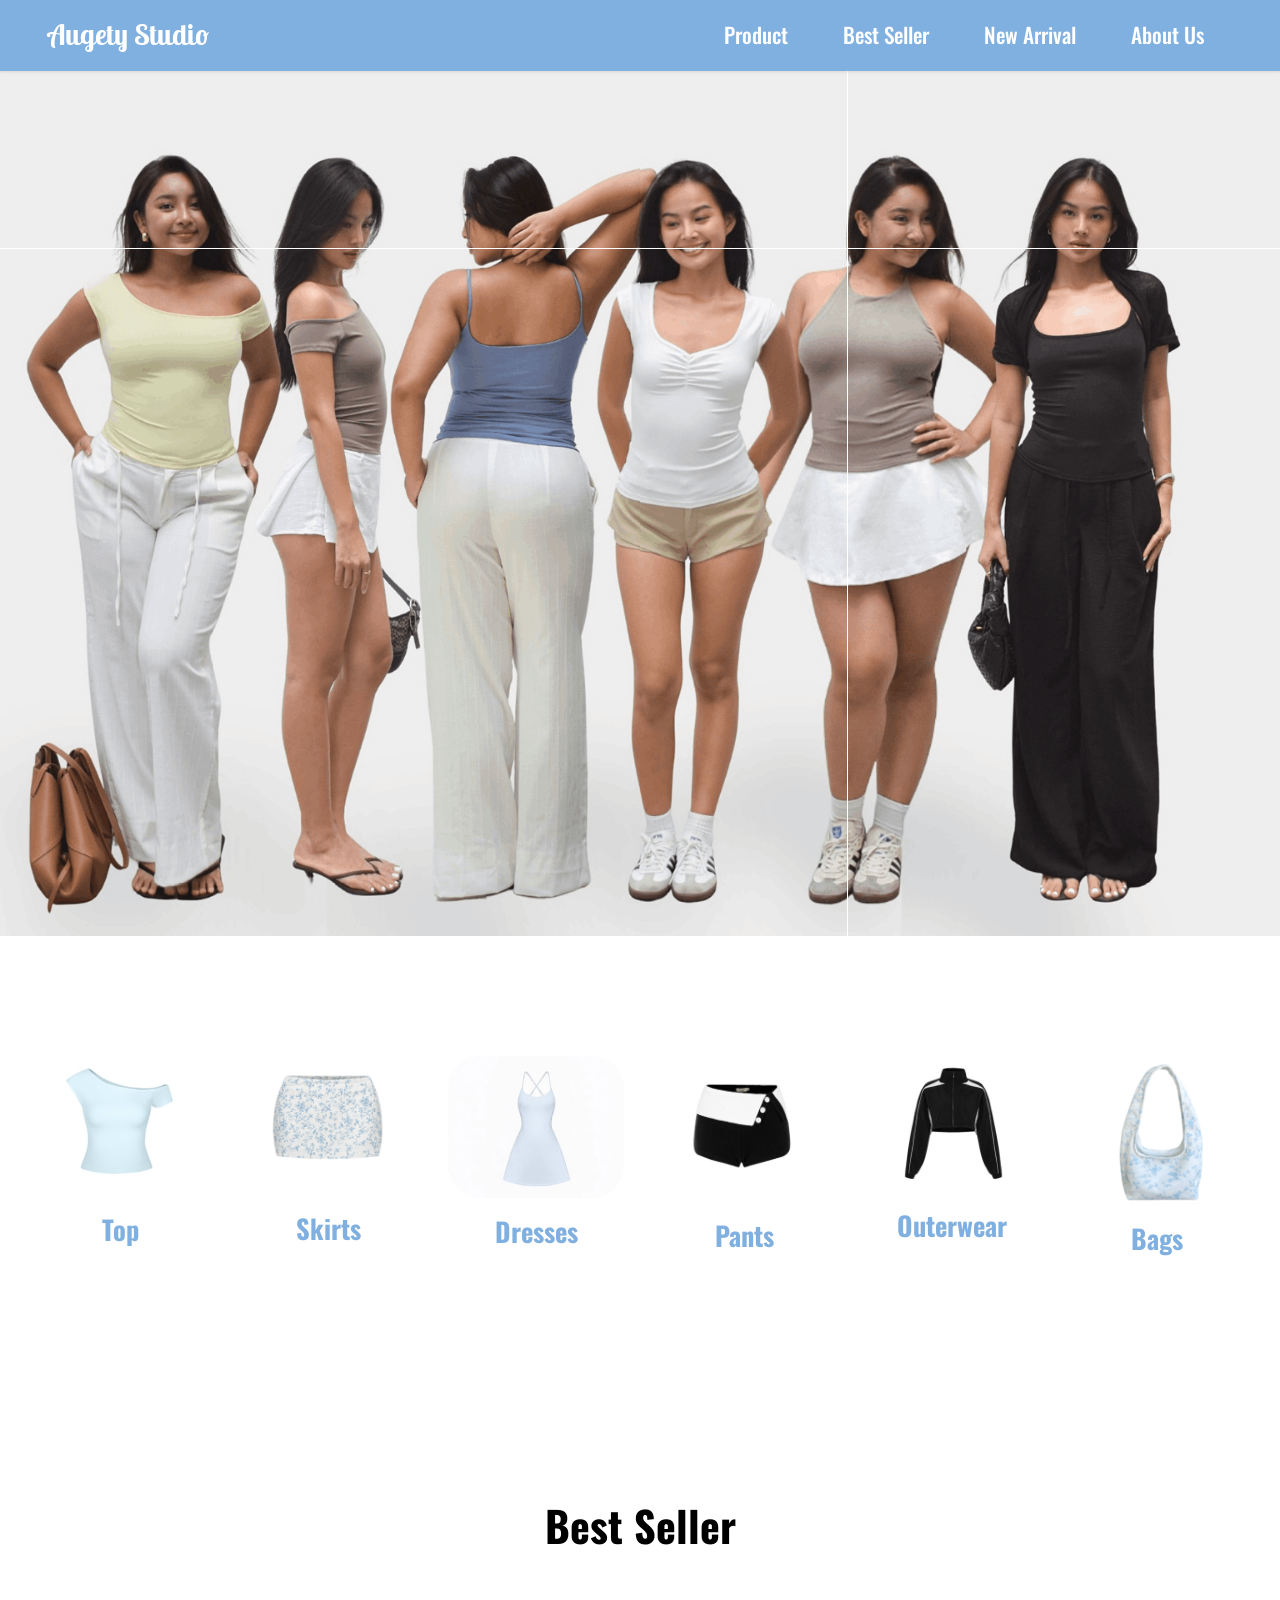
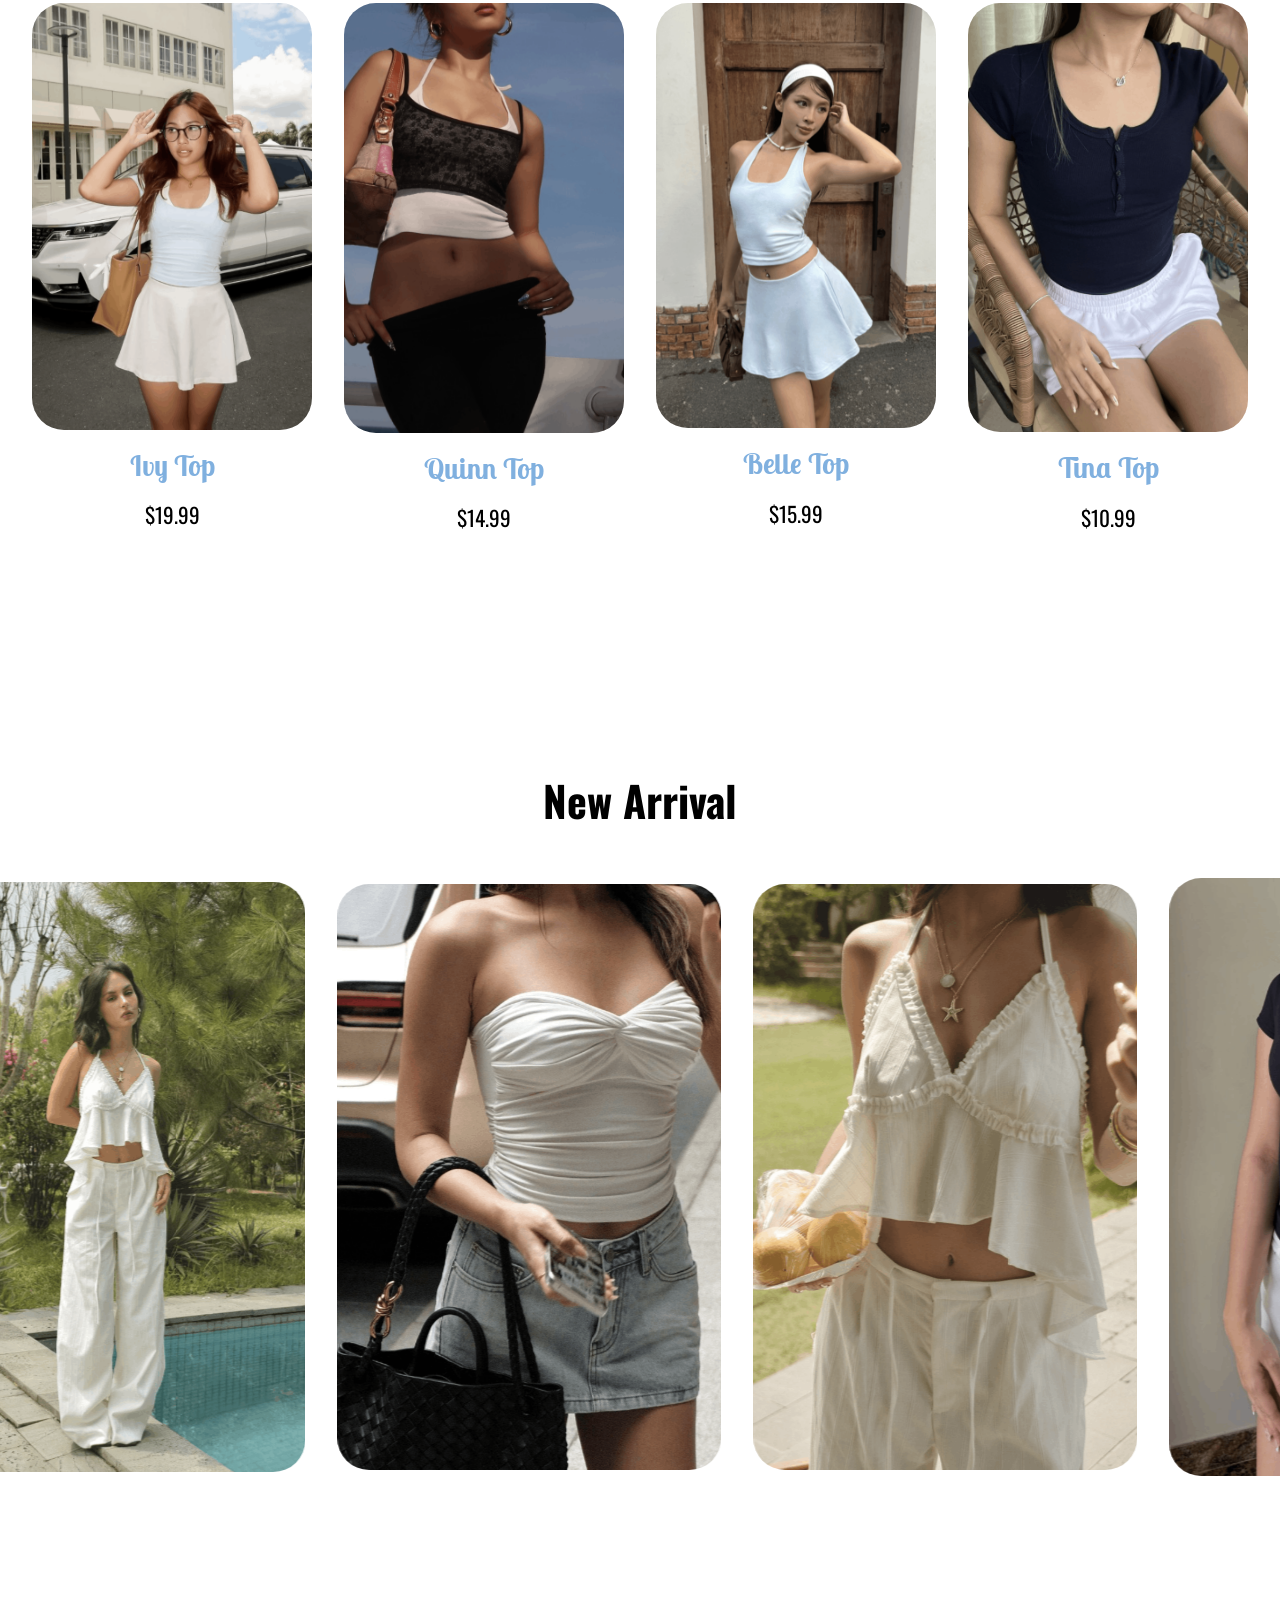
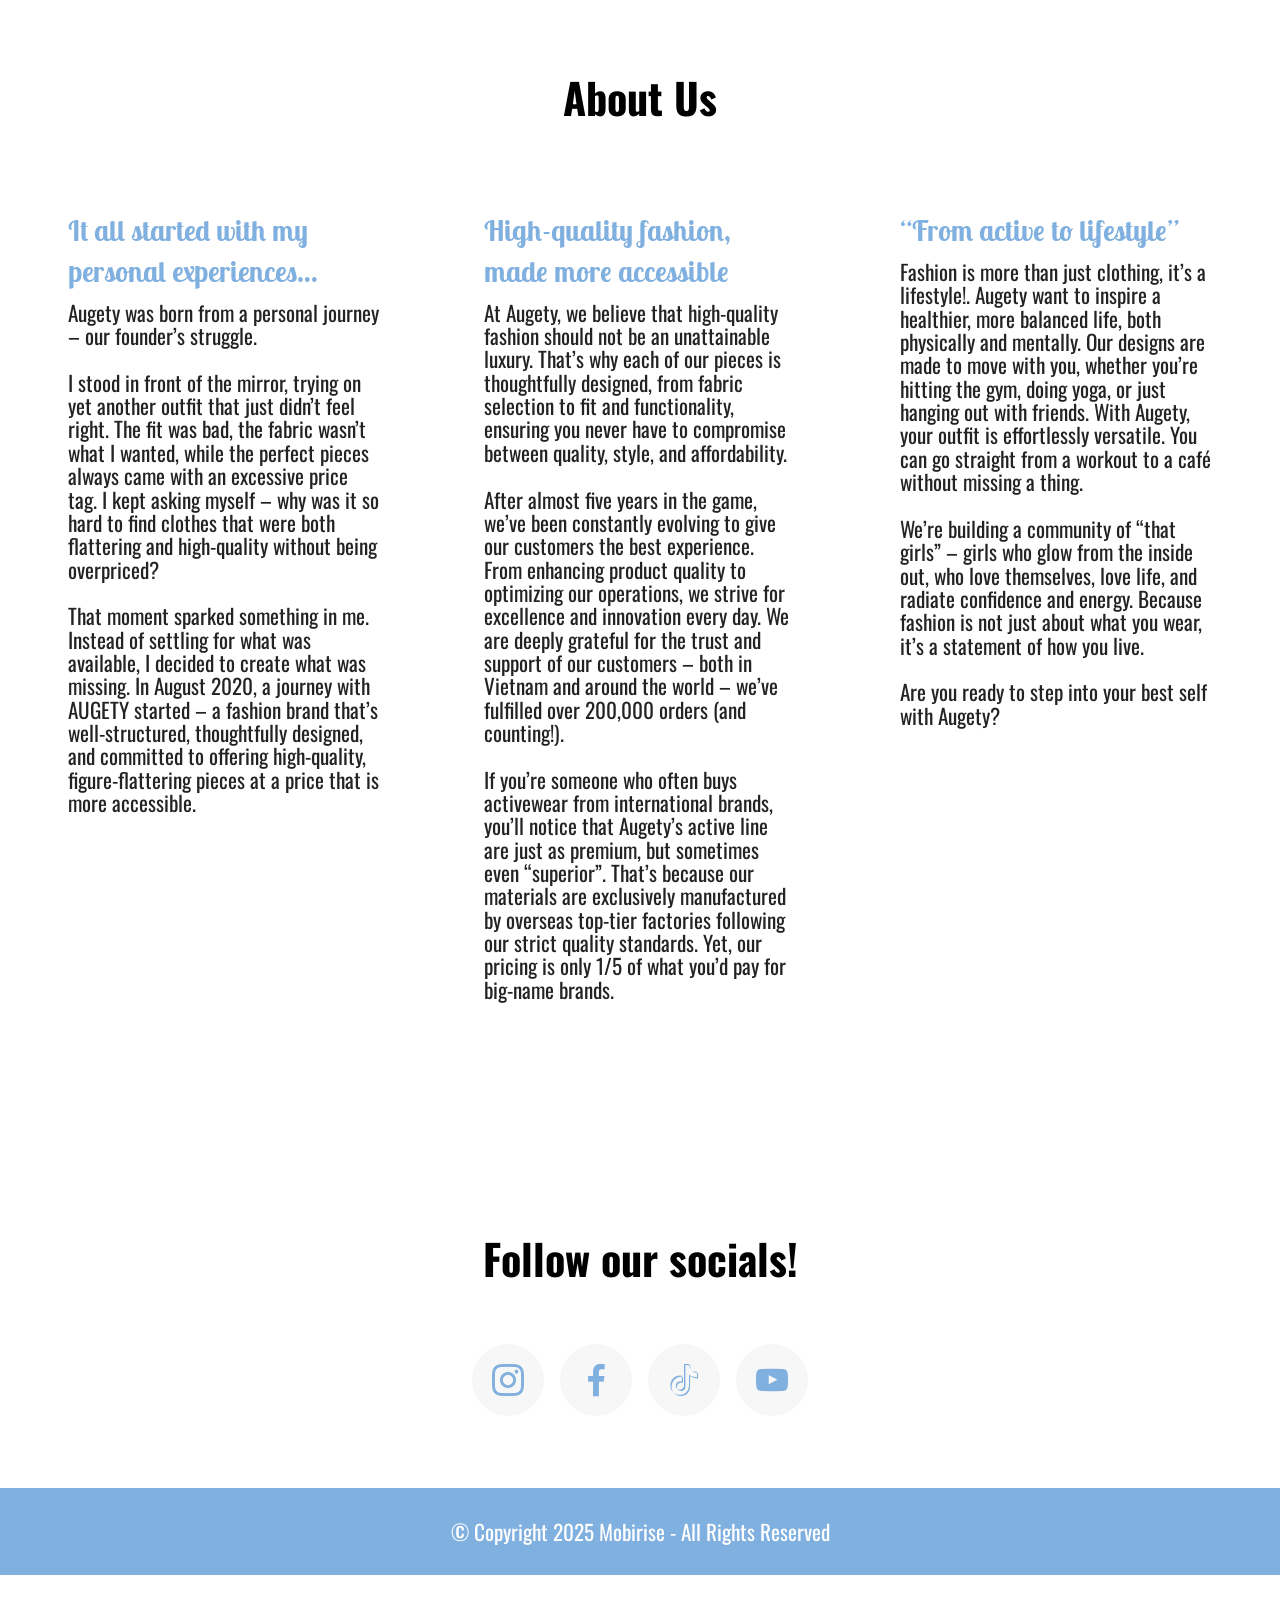
==== commit 50cc21e4: "create github pages" ====
--- a/about.html
+++ b/about.html
@@ -22,7 +22,7 @@
   <noscript><link rel="stylesheet" href="https://fonts.googleapis.com/css?family=Oswald:200,300,400,500,600,700&display=swap"></noscript>
   <link rel="preload" href="https://fonts.googleapis.com/css?family=Lobster+Two:400,400i,700,700i&display=swap" as="style" onload="this.onload=null;this.rel='stylesheet'">
   <noscript><link rel="stylesheet" href="https://fonts.googleapis.com/css?family=Lobster+Two:400,400i,700,700i&display=swap"></noscript>
-  <link rel="preload" as="style" href="assets/mobirise/css/mbr-additional.css?v=CQj6Ro"><link rel="stylesheet" href="assets/mobirise/css/mbr-additional.css?v=CQj6Ro" type="text/css">
+  <link rel="preload" as="style" href="assets/mobirise/css/mbr-additional.css?v=4WRPco"><link rel="stylesheet" href="assets/mobirise/css/mbr-additional.css?v=4WRPco" type="text/css">
 
   
   
@@ -140,11 +140,10 @@
     <div class="item features-image col-6 col-md-4 col-lg-2">
       <div class="item-wrapper">
         <div class="item-img">
-          <img src="assets/images/untitled20design201-376x212.png" alt="Mobirise Website Builder" title="" data-slide-to="4" data-bs-slide-to="4">
-        </div>
-        <div class="item-content align-left mt-3">
-          <h5 class="item-title mbr-fonts-style mb-3 display-2">
-            <strong>Jumpsuits</strong></h5>
+          <img src="assets/images/screenshot-2026-04-07-at-1.29.03pm-376x290.png" alt="Mobirise Website Builder" title="" data-slide-to="4" data-bs-slide-to="4">
+        </div>
+        <div class="item-content align-left mt-3">
+          <h5 class="item-title mbr-fonts-style mb-3 display-2"><strong>Outerwear</strong></h5>
           
           
         </div>
@@ -377,7 +376,7 @@
             </div>
         </div>
     </div>
-</section><section class="display-7" style="padding: 0;align-items: center;justify-content: center;flex-wrap: wrap;    align-content: center;display: flex;position: relative;height: 4rem;"><a href="https://mobiri.se/4654940" style="flex: 1 1;height: 4rem;position: absolute;width: 100%;z-index: 1;"><img alt="" style="height: 4rem;" src="[data-uri]"></a><p style="margin: 0;text-align: center;" class="display-7">&#8204;</p><a style="z-index:1" href="https://mobirise.com/builder/ai-website-builder.html">AI Website Software</a></section><script src="assets/bootstrap/js/bootstrap.bundle.min.js"></script>  <script src="assets/parallax/jarallax.js"></script>  <script src="assets/smoothscroll/smooth-scroll.js"></script>  <script src="assets/ytplayer/index.js"></script>  <script src="assets/dropdown/js/navbar-dropdown.js"></script>  <script src="assets/scrollgallery/scroll-gallery.js"></script>  <script src="assets/theme/js/script.js"></script>  
+</section><section class="display-7" style="padding: 0;align-items: center;justify-content: center;flex-wrap: wrap;    align-content: center;display: flex;position: relative;height: 4rem;"><a href="https://mobiri.se/4654940" style="flex: 1 1;height: 4rem;position: absolute;width: 100%;z-index: 1;"><img alt="" style="height: 4rem;" src="[data-uri]"></a><p style="margin: 0;text-align: center;" class="display-7">&#8204;</p><a style="z-index:1" href="https://mobirise.com/offline-website-builder.html">Offline Website Maker</a></section><script src="assets/bootstrap/js/bootstrap.bundle.min.js"></script>  <script src="assets/parallax/jarallax.js"></script>  <script src="assets/smoothscroll/smooth-scroll.js"></script>  <script src="assets/ytplayer/index.js"></script>  <script src="assets/dropdown/js/navbar-dropdown.js"></script>  <script src="assets/scrollgallery/scroll-gallery.js"></script>  <script src="assets/theme/js/script.js"></script>  
   
   
  <div id="scrollToTop" class="scrollToTop mbr-arrow-up"><a style="text-align: center;"><i class="mbr-arrow-up-icon mbr-arrow-up-icon-cm cm-icon cm-icon-smallarrow-up"></i></a></div>
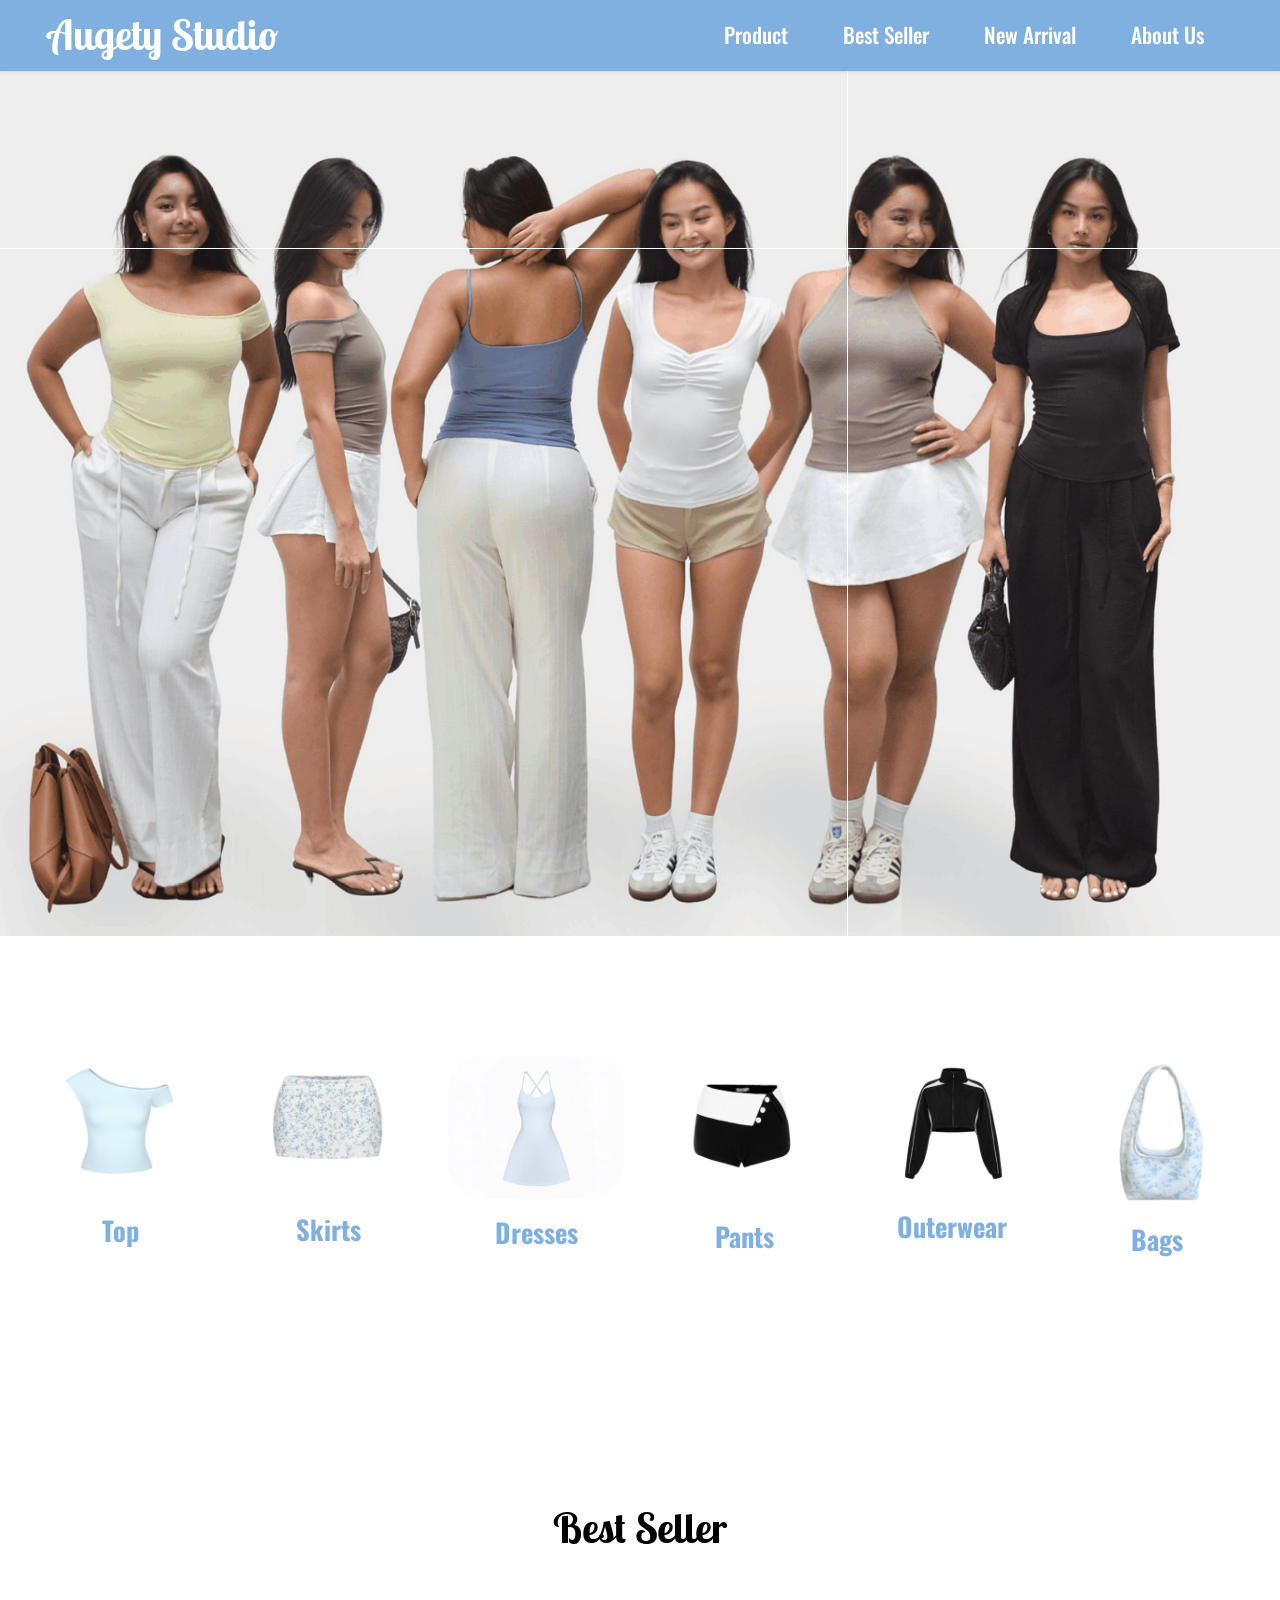
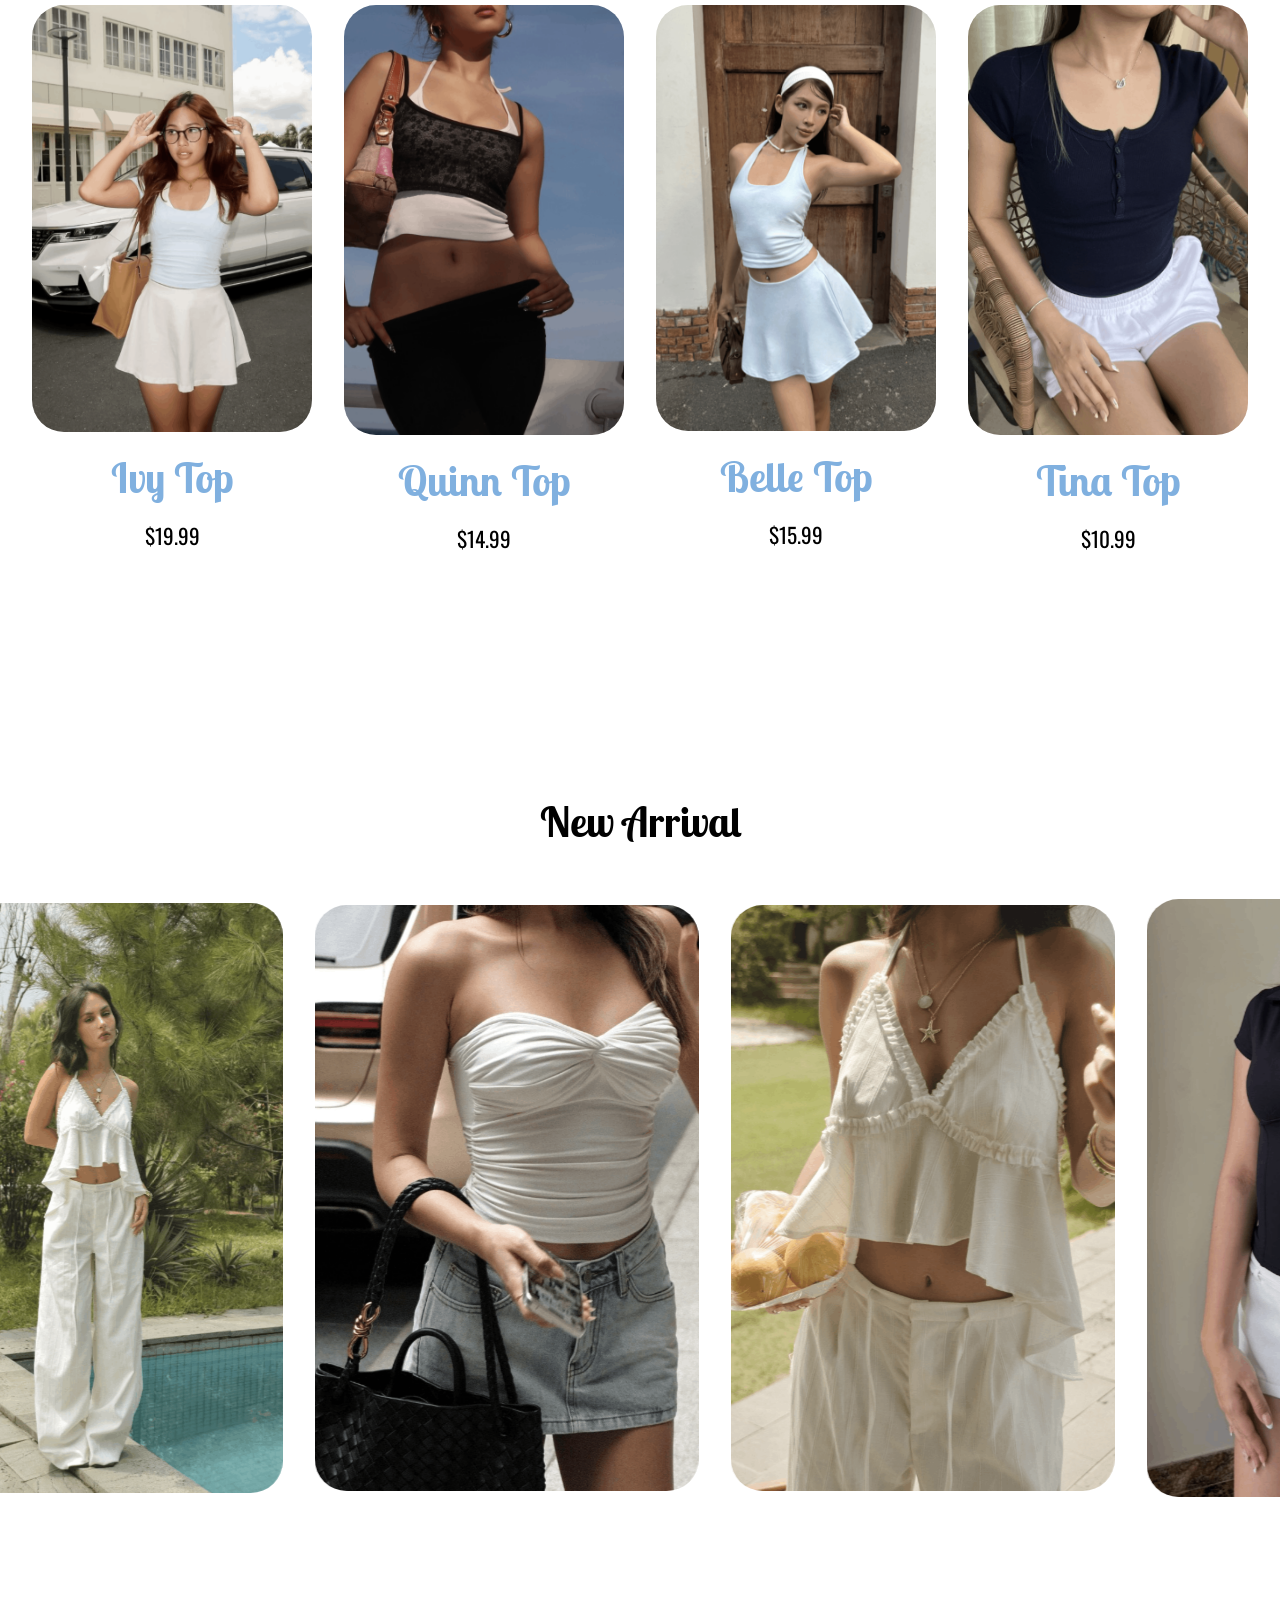
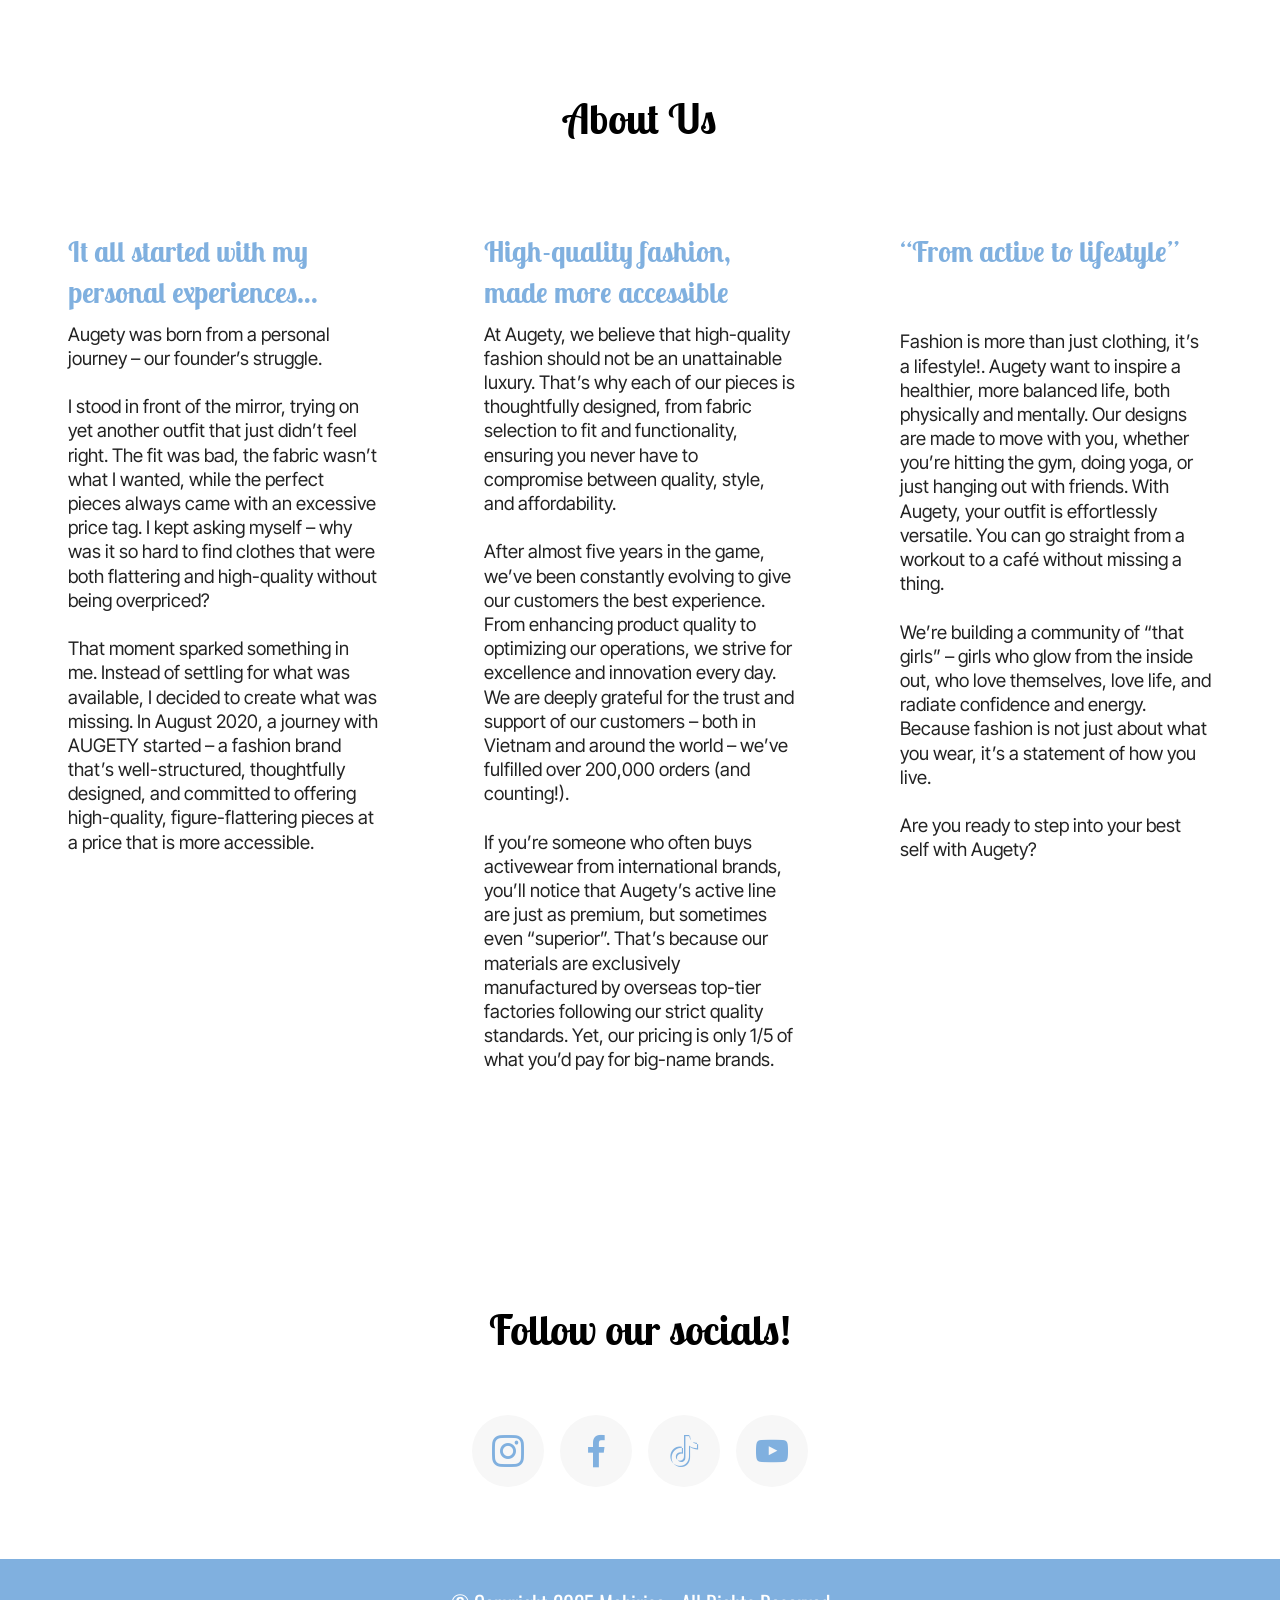
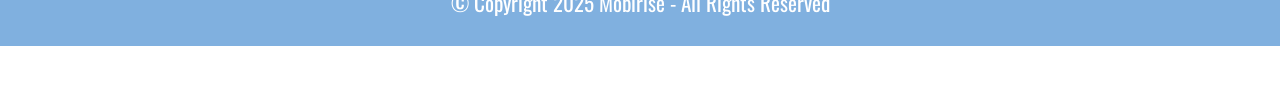
==== commit ebefbaec: "create github pages" ====
--- a/about.html
+++ b/about.html
@@ -20,9 +20,11 @@
   <link rel="stylesheet" href="assets/theme/css/style.css">
   <link rel="preload" href="https://fonts.googleapis.com/css?family=Oswald:200,300,400,500,600,700&display=swap" as="style" onload="this.onload=null;this.rel='stylesheet'">
   <noscript><link rel="stylesheet" href="https://fonts.googleapis.com/css?family=Oswald:200,300,400,500,600,700&display=swap"></noscript>
+  <link rel="preload" href="https://fonts.googleapis.com/css?family=Inter+Tight:100,200,300,400,500,600,700,800,900,100i,200i,300i,400i,500i,600i,700i,800i,900i&display=swap" as="style" onload="this.onload=null;this.rel='stylesheet'">
+  <noscript><link rel="stylesheet" href="https://fonts.googleapis.com/css?family=Inter+Tight:100,200,300,400,500,600,700,800,900,100i,200i,300i,400i,500i,600i,700i,800i,900i&display=swap"></noscript>
   <link rel="preload" href="https://fonts.googleapis.com/css?family=Lobster+Two:400,400i,700,700i&display=swap" as="style" onload="this.onload=null;this.rel='stylesheet'">
   <noscript><link rel="stylesheet" href="https://fonts.googleapis.com/css?family=Lobster+Two:400,400i,700,700i&display=swap"></noscript>
-  <link rel="preload" as="style" href="assets/mobirise/css/mbr-additional.css?v=4WRPco"><link rel="stylesheet" href="assets/mobirise/css/mbr-additional.css?v=4WRPco" type="text/css">
+  <link rel="preload" as="style" href="assets/mobirise/css/mbr-additional.css?v=utO9wM"><link rel="stylesheet" href="assets/mobirise/css/mbr-additional.css?v=utO9wM" type="text/css">
 
   
   
@@ -90,7 +92,7 @@
           <img src="assets/images/screenshot-2026-04-06-at-1.24.29pm-320x254.png" alt="Mobirise Website Builder" title="" data-slide-to="0" data-bs-slide-to="0">
         </div>
         <div class="item-content align-left mt-3">
-          <h5 class="item-title mbr-fonts-style mb-3 display-2"><strong>Top</strong></h5>
+          <h5 class="item-title mbr-fonts-style mb-3 display-4"><strong>Top</strong></h5>
           
           
         </div>
@@ -103,7 +105,7 @@
           <img src="assets/images/screenshot-2026-04-06-at-1.25.53pm-376x297.png" alt="Mobirise Website Builder" title="" data-slide-to="1" data-bs-slide-to="1">
         </div>
         <div class="item-content align-left mt-3">
-          <h5 class="item-title mbr-fonts-style mb-3 display-2">
+          <h5 class="item-title mbr-fonts-style mb-3 display-4">
             <strong>Skirts</strong></h5>
           
           
@@ -116,7 +118,7 @@
           <img src="assets/images/img-0998-2-376x304.jpg" alt="Mobirise Website Builder" title="" data-slide-to="2" data-bs-slide-to="2">
         </div>
         <div class="item-content align-left mt-3">
-          <h5 class="item-title mbr-fonts-style mb-3 display-2"><strong>Dresses</strong></h5>
+          <h5 class="item-title mbr-fonts-style mb-3 display-4"><strong>Dresses</strong></h5>
           
           
         </div>
@@ -130,7 +132,7 @@
           <img src="assets/images/screenshot-2026-04-06-at-1.31.59pm-376x311.png" alt="Mobirise Website Builder" title="" data-slide-to="3" data-bs-slide-to="3">
         </div>
         <div class="item-content align-left mt-3">
-          <h5 class="item-title mbr-fonts-style mb-3 display-2"><strong>Pants</strong></h5>
+          <h5 class="item-title mbr-fonts-style mb-3 display-4"><strong>Pants</strong></h5>
           
           
         </div>
@@ -143,7 +145,7 @@
           <img src="assets/images/screenshot-2026-04-07-at-1.29.03pm-376x290.png" alt="Mobirise Website Builder" title="" data-slide-to="4" data-bs-slide-to="4">
         </div>
         <div class="item-content align-left mt-3">
-          <h5 class="item-title mbr-fonts-style mb-3 display-2"><strong>Outerwear</strong></h5>
+          <h5 class="item-title mbr-fonts-style mb-3 display-4"><strong>Outerwear</strong></h5>
           
           
         </div>
@@ -156,7 +158,7 @@
           <img src="assets/images/untitled-design-2-376x470.png" alt="Mobirise Website Builder" title="" data-slide-to="5" data-bs-slide-to="5">
         </div>
         <div class="item-content align-left mt-3">
-          <h5 class="item-title mbr-fonts-style mb-3 display-2">
+          <h5 class="item-title mbr-fonts-style mb-3 display-4">
             <strong>Bags&nbsp;</strong></h5>
           
           
@@ -176,7 +178,7 @@
       <div class="row justify-content-center">
         <div class="col-12 content-head">
           <div class="mbr-section-head mb-5">
-            <h4 class="mbr-section-title mbr-fonts-style align-center mb-0 display-4">
+            <h4 class="mbr-section-title mbr-fonts-style align-center mb-0 display-7">
               <strong>Best Seller</strong></h4>
             
           </div>
@@ -247,7 +249,7 @@
     <div class="row justify-content-center">
       <div class="col-12 content-head">
         <div class="mbr-section-head mb-5">
-          <h4 class="mbr-section-title mbr-fonts-style align-center mb-0 display-4">
+          <h4 class="mbr-section-title mbr-fonts-style align-center mb-0 display-7">
             <strong>New Arrival</strong></h4>
           
         </div>
@@ -280,7 +282,7 @@
   <div class="container">
     <div class="row mb-5 justify-content-center">
       <div class="col-12 content-head">
-        <h4 class="mbr-section-title mbr-fonts-style align-center mb-0 display-4">
+        <h4 class="mbr-section-title mbr-fonts-style align-center mb-0 display-7">
           <strong>About Us</strong></h4>
         
       </div>
@@ -292,7 +294,7 @@
           <div class="card-box align-left">
             
             <h5 class="card-title mbr-fonts-style display-5"><strong>It all started with my personal experiences…</strong></h5>
-            <p class="card-text mbr-fonts-style display-1">Augety was born from a personal journey – our founder’s struggle.<br><br>I stood in front of the mirror, trying on yet another outfit that just didn’t feel right. The fit was bad, the fabric wasn’t what I wanted, while the perfect pieces always came with an excessive price tag. I kept asking myself – why was it so hard to find clothes that were both flattering and high-quality without being overpriced?<br><br>That moment sparked something in me. Instead of settling for what was available, I decided to create what was missing. In August 2020, a journey with AUGETY started – a fashion brand that’s well-structured, thoughtfully designed, and committed to offering high-quality, figure-flattering pieces at a price that is more accessible.</p>
+            <p class="card-text mbr-fonts-style display-2">Augety was born from a personal journey – our founder’s struggle.<br><br>I stood in front of the mirror, trying on yet another outfit that just didn’t feel right. The fit was bad, the fabric wasn’t what I wanted, while the perfect pieces always came with an excessive price tag. I kept asking myself – why was it so hard to find clothes that were both flattering and high-quality without being overpriced?<br><br>That moment sparked something in me. Instead of settling for what was available, I decided to create what was missing. In August 2020, a journey with AUGETY started – a fashion brand that’s well-structured, thoughtfully designed, and committed to offering high-quality, figure-flattering pieces at a price that is more accessible.</p>
 
             
           </div>
@@ -303,7 +305,7 @@
           <div class="card-box align-left">
             
             <h5 class="card-title mbr-fonts-style display-5"><strong>High-quality fashion, made more accessible</strong></h5>
-            <p class="card-text mbr-fonts-style display-1">At Augety, we believe that high-quality fashion should not be an unattainable luxury. That’s why each of our pieces is thoughtfully designed, from fabric selection to fit and functionality, ensuring you never have to compromise between quality, style, and affordability.<br><br>After almost five years in the game, we’ve been constantly evolving to give our customers the best experience. From enhancing product quality to optimizing our operations, we strive for excellence and innovation every day. We are deeply grateful for the trust and support of our customers – both in Vietnam and around the world – we’ve fulfilled over 200,000 orders (and counting!).<br><br>If you’re someone who often buys activewear from international brands, you’ll notice that Augety’s active line are just as premium, but sometimes even “superior”. That’s because our materials are exclusively manufactured by overseas top-tier factories following our strict quality standards. Yet, our pricing is only 1/5 of what you’d pay for big-name brands.</p>
+            <p class="card-text mbr-fonts-style display-2">At Augety, we believe that high-quality fashion should not be an unattainable luxury. That’s why each of our pieces is thoughtfully designed, from fabric selection to fit and functionality, ensuring you never have to compromise between quality, style, and affordability.<br><br>After almost five years in the game, we’ve been constantly evolving to give our customers the best experience. From enhancing product quality to optimizing our operations, we strive for excellence and innovation every day. We are deeply grateful for the trust and support of our customers – both in Vietnam and around the world – we’ve fulfilled over 200,000 orders (and counting!).<br><br>If you’re someone who often buys activewear from international brands, you’ll notice that Augety’s active line are just as premium, but sometimes even “superior”. That’s because our materials are exclusively manufactured by overseas top-tier factories following our strict quality standards. Yet, our pricing is only 1/5 of what you’d pay for big-name brands.</p>
 
             
           </div>
@@ -313,7 +315,7 @@
           <div class="card-box align-left">
             
             <h5 class="card-title mbr-fonts-style display-5"><strong>“From active to lifestyle”</strong></h5>
-            <p class="card-text mbr-fonts-style display-1">Fashion is more than just clothing, it’s a lifestyle!. Augety want to inspire a healthier, more balanced life, both physically and mentally. Our designs are made to move with you, whether you’re hitting the gym, doing yoga, or just hanging out with friends. With Augety, your outfit is effortlessly versatile. You can go straight from a workout to a café without missing a thing.<br><br>We’re building a community of “that girls” – girls who glow from the inside out, who love themselves, love life, and radiate confidence and energy. Because fashion is not just about what you wear, it’s a statement of how you live.<br><br>Are you ready to step into your best self with Augety?</p>
+            <p class="card-text mbr-fonts-style display-2"><br><br>Fashion is more than just clothing, it’s a lifestyle!. Augety want to inspire a healthier, more balanced life, both physically and mentally. Our designs are made to move with you, whether you’re hitting the gym, doing yoga, or just hanging out with friends. With Augety, your outfit is effortlessly versatile. You can go straight from a workout to a café without missing a thing.<br><br>We’re building a community of “that girls” – girls who glow from the inside out, who love themselves, love life, and radiate confidence and energy. Because fashion is not just about what you wear, it’s a statement of how you live.<br><br>Are you ready to step into your best self with Augety?</p>
 
             
           </div>
@@ -330,7 +332,7 @@
 
     <div class="container">
         <div class="row">
-            <h3 class="mbr-section-title align-center mb-5 mbr-fonts-style display-4">
+            <h3 class="mbr-section-title align-center mb-5 mbr-fonts-style display-7">
                 <strong>Follow our socials!</strong></h3>
             <div class="col-12">
                 <div class="social-row">
@@ -376,7 +378,7 @@
             </div>
         </div>
     </div>
-</section><section class="display-7" style="padding: 0;align-items: center;justify-content: center;flex-wrap: wrap;    align-content: center;display: flex;position: relative;height: 4rem;"><a href="https://mobiri.se/4654940" style="flex: 1 1;height: 4rem;position: absolute;width: 100%;z-index: 1;"><img alt="" style="height: 4rem;" src="[data-uri]"></a><p style="margin: 0;text-align: center;" class="display-7">&#8204;</p><a style="z-index:1" href="https://mobirise.com/offline-website-builder.html">Offline Website Maker</a></section><script src="assets/bootstrap/js/bootstrap.bundle.min.js"></script>  <script src="assets/parallax/jarallax.js"></script>  <script src="assets/smoothscroll/smooth-scroll.js"></script>  <script src="assets/ytplayer/index.js"></script>  <script src="assets/dropdown/js/navbar-dropdown.js"></script>  <script src="assets/scrollgallery/scroll-gallery.js"></script>  <script src="assets/theme/js/script.js"></script>  
+</section><section class="display-7" style="padding: 0;align-items: center;justify-content: center;flex-wrap: wrap;    align-content: center;display: flex;position: relative;height: 4rem;"><a href="https://mobiri.se/4654940" style="flex: 1 1;height: 4rem;position: absolute;width: 100%;z-index: 1;"><img alt="" style="height: 4rem;" src="[data-uri]"></a><p style="margin: 0;text-align: center;" class="display-7">&#8204;</p><a style="z-index:1" href="https://mobirise.com/builder/ai-website-creator.html">Best AI Website Creator</a></section><script src="assets/bootstrap/js/bootstrap.bundle.min.js"></script>  <script src="assets/parallax/jarallax.js"></script>  <script src="assets/smoothscroll/smooth-scroll.js"></script>  <script src="assets/ytplayer/index.js"></script>  <script src="assets/dropdown/js/navbar-dropdown.js"></script>  <script src="assets/scrollgallery/scroll-gallery.js"></script>  <script src="assets/theme/js/script.js"></script>  
   
   
  <div id="scrollToTop" class="scrollToTop mbr-arrow-up"><a style="text-align: center;"><i class="mbr-arrow-up-icon mbr-arrow-up-icon-cm cm-icon cm-icon-smallarrow-up"></i></a></div>
--- a/assets/mobirise/css/mbr-additional.css
+++ b/assets/mobirise/css/mbr-additional.css
@@ -29,20 +29,20 @@
   font-size: 1.75rem;
 }
 .display-2 {
+  font-family: 'Inter Tight', sans-serif;
+  font-size: 1.2rem;
+  line-height: 1;
+}
+.display-2 > .mbr-iconfont {
+  font-size: 1.5rem;
+}
+.display-4 {
   font-family: 'Oswald', sans-serif;
   font-size: 1.8rem;
-  line-height: 1;
-}
-.display-2 > .mbr-iconfont {
+  line-height: 1.5;
+}
+.display-4 > .mbr-iconfont {
   font-size: 2.25rem;
-}
-.display-4 {
-  font-family: 'Oswald', sans-serif;
-  font-size: 3rem;
-  line-height: 1.5;
-}
-.display-4 > .mbr-iconfont {
-  font-size: 3.75rem;
 }
 .display-5 {
   font-family: 'Lobster Two', display;
@@ -54,11 +54,11 @@
 }
 .display-7 {
   font-family: 'Lobster Two', display;
-  font-size: 2rem;
+  font-size: 3rem;
   line-height: 1.3;
 }
 .display-7 > .mbr-iconfont {
-  font-size: 2.5rem;
+  font-size: 3.75rem;
 }
 /* ---- Fluid typography for mobile devices ---- */
 /* 1.4 - font scale ratio ( bootstrap == 1.42857 ) */
@@ -77,14 +77,14 @@
     line-height: calc( 1.1 * (1.14rem + (1.4 - 1.14) * ((100vw - 20rem) / (48 - 20))));
   }
   .display-2 {
+    font-size: 0.96rem;
+    font-size: calc( 1.07rem + (1.2 - 1.07) * ((100vw - 20rem) / (48 - 20)));
+    line-height: calc( 1.3 * (1.07rem + (1.2 - 1.07) * ((100vw - 20rem) / (48 - 20))));
+  }
+  .display-4 {
     font-size: 1.44rem;
     font-size: calc( 1.28rem + (1.8 - 1.28) * ((100vw - 20rem) / (48 - 20)));
-    line-height: calc( 1.3 * (1.28rem + (1.8 - 1.28) * ((100vw - 20rem) / (48 - 20))));
-  }
-  .display-4 {
-    font-size: 2.4rem;
-    font-size: calc( 1.7rem + (3 - 1.7) * ((100vw - 20rem) / (48 - 20)));
-    line-height: calc( 1.4 * (1.7rem + (3 - 1.7) * ((100vw - 20rem) / (48 - 20))));
+    line-height: calc( 1.4 * (1.28rem + (1.8 - 1.28) * ((100vw - 20rem) / (48 - 20))));
   }
   .display-5 {
     font-size: 1.6rem;
@@ -92,9 +92,9 @@
     line-height: calc( 1.4 * (1.35rem + (2 - 1.35) * ((100vw - 20rem) / (48 - 20))));
   }
   .display-7 {
-    font-size: 1.6rem;
-    font-size: calc( 1.35rem + (2 - 1.35) * ((100vw - 20rem) / (48 - 20)));
-    line-height: calc( 1.4 * (1.35rem + (2 - 1.35) * ((100vw - 20rem) / (48 - 20))));
+    font-size: 2.4rem;
+    font-size: calc( 1.7rem + (3 - 1.7) * ((100vw - 20rem) / (48 - 20)));
+    line-height: calc( 1.4 * (1.7rem + (3 - 1.7) * ((100vw - 20rem) / (48 - 20))));
   }
 }
 @media (min-width: 992px) and (max-width: 1400px) {
@@ -104,14 +104,14 @@
     line-height: calc( 1.1 * (1.14rem + (1.4 - 1.14) * ((100vw - 62rem) / (87 - 62))));
   }
   .display-2 {
+    font-size: 0.96rem;
+    font-size: calc( 1.07rem + (1.2 - 1.07) * ((100vw - 62rem) / (87 - 62)));
+    line-height: calc( 1.3 * (1.07rem + (1.2 - 1.07) * ((100vw - 62rem) / (87 - 62))));
+  }
+  .display-4 {
     font-size: 1.44rem;
     font-size: calc( 1.28rem + (1.8 - 1.28) * ((100vw - 62rem) / (87 - 62)));
-    line-height: calc( 1.3 * (1.28rem + (1.8 - 1.28) * ((100vw - 62rem) / (87 - 62))));
-  }
-  .display-4 {
-    font-size: 2.4rem;
-    font-size: calc( 1.7rem + (3 - 1.7) * ((100vw - 62rem) / (87 - 62)));
-    line-height: calc( 1.4 * (1.7rem + (3 - 1.7) * ((100vw - 62rem) / (87 - 62))));
+    line-height: calc( 1.4 * (1.28rem + (1.8 - 1.28) * ((100vw - 62rem) / (87 - 62))));
   }
   .display-5 {
     font-size: 1.6rem;
@@ -119,9 +119,9 @@
     line-height: calc( 1.4 * (1.35rem + (2 - 1.35) * ((100vw - 62rem) / (87 - 62))));
   }
   .display-7 {
-    font-size: 1.6rem;
-    font-size: calc( 1.35rem + (2 - 1.35) * ((100vw - 62rem) / (87 - 62)));
-    line-height: calc( 1.4 * (1.35rem + (2 - 1.35) * ((100vw - 62rem) / (87 - 62))));
+    font-size: 2.4rem;
+    font-size: calc( 1.7rem + (3 - 1.7) * ((100vw - 62rem) / (87 - 62)));
+    line-height: calc( 1.4 * (1.7rem + (3 - 1.7) * ((100vw - 62rem) / (87 - 62))));
   }
 }
 /* Buttons */
@@ -643,13 +643,13 @@
 }
 .form-control {
   font-family: 'Lobster Two', display;
-  font-size: 2rem;
+  font-size: 3rem;
   line-height: 1.3;
   font-weight: 400;
   border-radius: 40px !important;
 }
 .form-control > .mbr-iconfont {
-  font-size: 2.5rem;
+  font-size: 3.75rem;
 }
 .form-control:hover,
 .form-control:focus {
@@ -658,12 +658,12 @@
 }
 .form-control:-webkit-input-placeholder {
   font-family: 'Lobster Two', display;
-  font-size: 2rem;
+  font-size: 3rem;
   line-height: 1.3;
   font-weight: 400;
 }
 .form-control:-webkit-input-placeholder > .mbr-iconfont {
-  font-size: 2.5rem;
+  font-size: 3.75rem;
 }
 blockquote {
   border-color: #ffffff;
--- a/assets/mobirise/css/mbr-additional.css
+++ b/assets/mobirise/css/mbr-additional.css
@@ -29,20 +29,20 @@
   font-size: 1.75rem;
 }
 .display-2 {
+  font-family: 'Inter Tight', sans-serif;
+  font-size: 1.2rem;
+  line-height: 1;
+}
+.display-2 > .mbr-iconfont {
+  font-size: 1.5rem;
+}
+.display-4 {
   font-family: 'Oswald', sans-serif;
   font-size: 1.8rem;
-  line-height: 1;
-}
-.display-2 > .mbr-iconfont {
+  line-height: 1.5;
+}
+.display-4 > .mbr-iconfont {
   font-size: 2.25rem;
-}
-.display-4 {
-  font-family: 'Oswald', sans-serif;
-  font-size: 3rem;
-  line-height: 1.5;
-}
-.display-4 > .mbr-iconfont {
-  font-size: 3.75rem;
 }
 .display-5 {
   font-family: 'Lobster Two', display;
@@ -54,11 +54,11 @@
 }
 .display-7 {
   font-family: 'Lobster Two', display;
-  font-size: 2rem;
+  font-size: 3rem;
   line-height: 1.3;
 }
 .display-7 > .mbr-iconfont {
-  font-size: 2.5rem;
+  font-size: 3.75rem;
 }
 /* ---- Fluid typography for mobile devices ---- */
 /* 1.4 - font scale ratio ( bootstrap == 1.42857 ) */
@@ -77,14 +77,14 @@
     line-height: calc( 1.1 * (1.14rem + (1.4 - 1.14) * ((100vw - 20rem) / (48 - 20))));
   }
   .display-2 {
+    font-size: 0.96rem;
+    font-size: calc( 1.07rem + (1.2 - 1.07) * ((100vw - 20rem) / (48 - 20)));
+    line-height: calc( 1.3 * (1.07rem + (1.2 - 1.07) * ((100vw - 20rem) / (48 - 20))));
+  }
+  .display-4 {
     font-size: 1.44rem;
     font-size: calc( 1.28rem + (1.8 - 1.28) * ((100vw - 20rem) / (48 - 20)));
-    line-height: calc( 1.3 * (1.28rem + (1.8 - 1.28) * ((100vw - 20rem) / (48 - 20))));
-  }
-  .display-4 {
-    font-size: 2.4rem;
-    font-size: calc( 1.7rem + (3 - 1.7) * ((100vw - 20rem) / (48 - 20)));
-    line-height: calc( 1.4 * (1.7rem + (3 - 1.7) * ((100vw - 20rem) / (48 - 20))));
+    line-height: calc( 1.4 * (1.28rem + (1.8 - 1.28) * ((100vw - 20rem) / (48 - 20))));
   }
   .display-5 {
     font-size: 1.6rem;
@@ -92,9 +92,9 @@
     line-height: calc( 1.4 * (1.35rem + (2 - 1.35) * ((100vw - 20rem) / (48 - 20))));
   }
   .display-7 {
-    font-size: 1.6rem;
-    font-size: calc( 1.35rem + (2 - 1.35) * ((100vw - 20rem) / (48 - 20)));
-    line-height: calc( 1.4 * (1.35rem + (2 - 1.35) * ((100vw - 20rem) / (48 - 20))));
+    font-size: 2.4rem;
+    font-size: calc( 1.7rem + (3 - 1.7) * ((100vw - 20rem) / (48 - 20)));
+    line-height: calc( 1.4 * (1.7rem + (3 - 1.7) * ((100vw - 20rem) / (48 - 20))));
   }
 }
 @media (min-width: 992px) and (max-width: 1400px) {
@@ -104,14 +104,14 @@
     line-height: calc( 1.1 * (1.14rem + (1.4 - 1.14) * ((100vw - 62rem) / (87 - 62))));
   }
   .display-2 {
+    font-size: 0.96rem;
+    font-size: calc( 1.07rem + (1.2 - 1.07) * ((100vw - 62rem) / (87 - 62)));
+    line-height: calc( 1.3 * (1.07rem + (1.2 - 1.07) * ((100vw - 62rem) / (87 - 62))));
+  }
+  .display-4 {
     font-size: 1.44rem;
     font-size: calc( 1.28rem + (1.8 - 1.28) * ((100vw - 62rem) / (87 - 62)));
-    line-height: calc( 1.3 * (1.28rem + (1.8 - 1.28) * ((100vw - 62rem) / (87 - 62))));
-  }
-  .display-4 {
-    font-size: 2.4rem;
-    font-size: calc( 1.7rem + (3 - 1.7) * ((100vw - 62rem) / (87 - 62)));
-    line-height: calc( 1.4 * (1.7rem + (3 - 1.7) * ((100vw - 62rem) / (87 - 62))));
+    line-height: calc( 1.4 * (1.28rem + (1.8 - 1.28) * ((100vw - 62rem) / (87 - 62))));
   }
   .display-5 {
     font-size: 1.6rem;
@@ -119,9 +119,9 @@
     line-height: calc( 1.4 * (1.35rem + (2 - 1.35) * ((100vw - 62rem) / (87 - 62))));
   }
   .display-7 {
-    font-size: 1.6rem;
-    font-size: calc( 1.35rem + (2 - 1.35) * ((100vw - 62rem) / (87 - 62)));
-    line-height: calc( 1.4 * (1.35rem + (2 - 1.35) * ((100vw - 62rem) / (87 - 62))));
+    font-size: 2.4rem;
+    font-size: calc( 1.7rem + (3 - 1.7) * ((100vw - 62rem) / (87 - 62)));
+    line-height: calc( 1.4 * (1.7rem + (3 - 1.7) * ((100vw - 62rem) / (87 - 62))));
   }
 }
 /* Buttons */
@@ -643,13 +643,13 @@
 }
 .form-control {
   font-family: 'Lobster Two', display;
-  font-size: 2rem;
+  font-size: 3rem;
   line-height: 1.3;
   font-weight: 400;
   border-radius: 40px !important;
 }
 .form-control > .mbr-iconfont {
-  font-size: 2.5rem;
+  font-size: 3.75rem;
 }
 .form-control:hover,
 .form-control:focus {
@@ -658,12 +658,12 @@
 }
 .form-control:-webkit-input-placeholder {
   font-family: 'Lobster Two', display;
-  font-size: 2rem;
+  font-size: 3rem;
   line-height: 1.3;
   font-weight: 400;
 }
 .form-control:-webkit-input-placeholder > .mbr-iconfont {
-  font-size: 2.5rem;
+  font-size: 3.75rem;
 }
 blockquote {
   border-color: #ffffff;
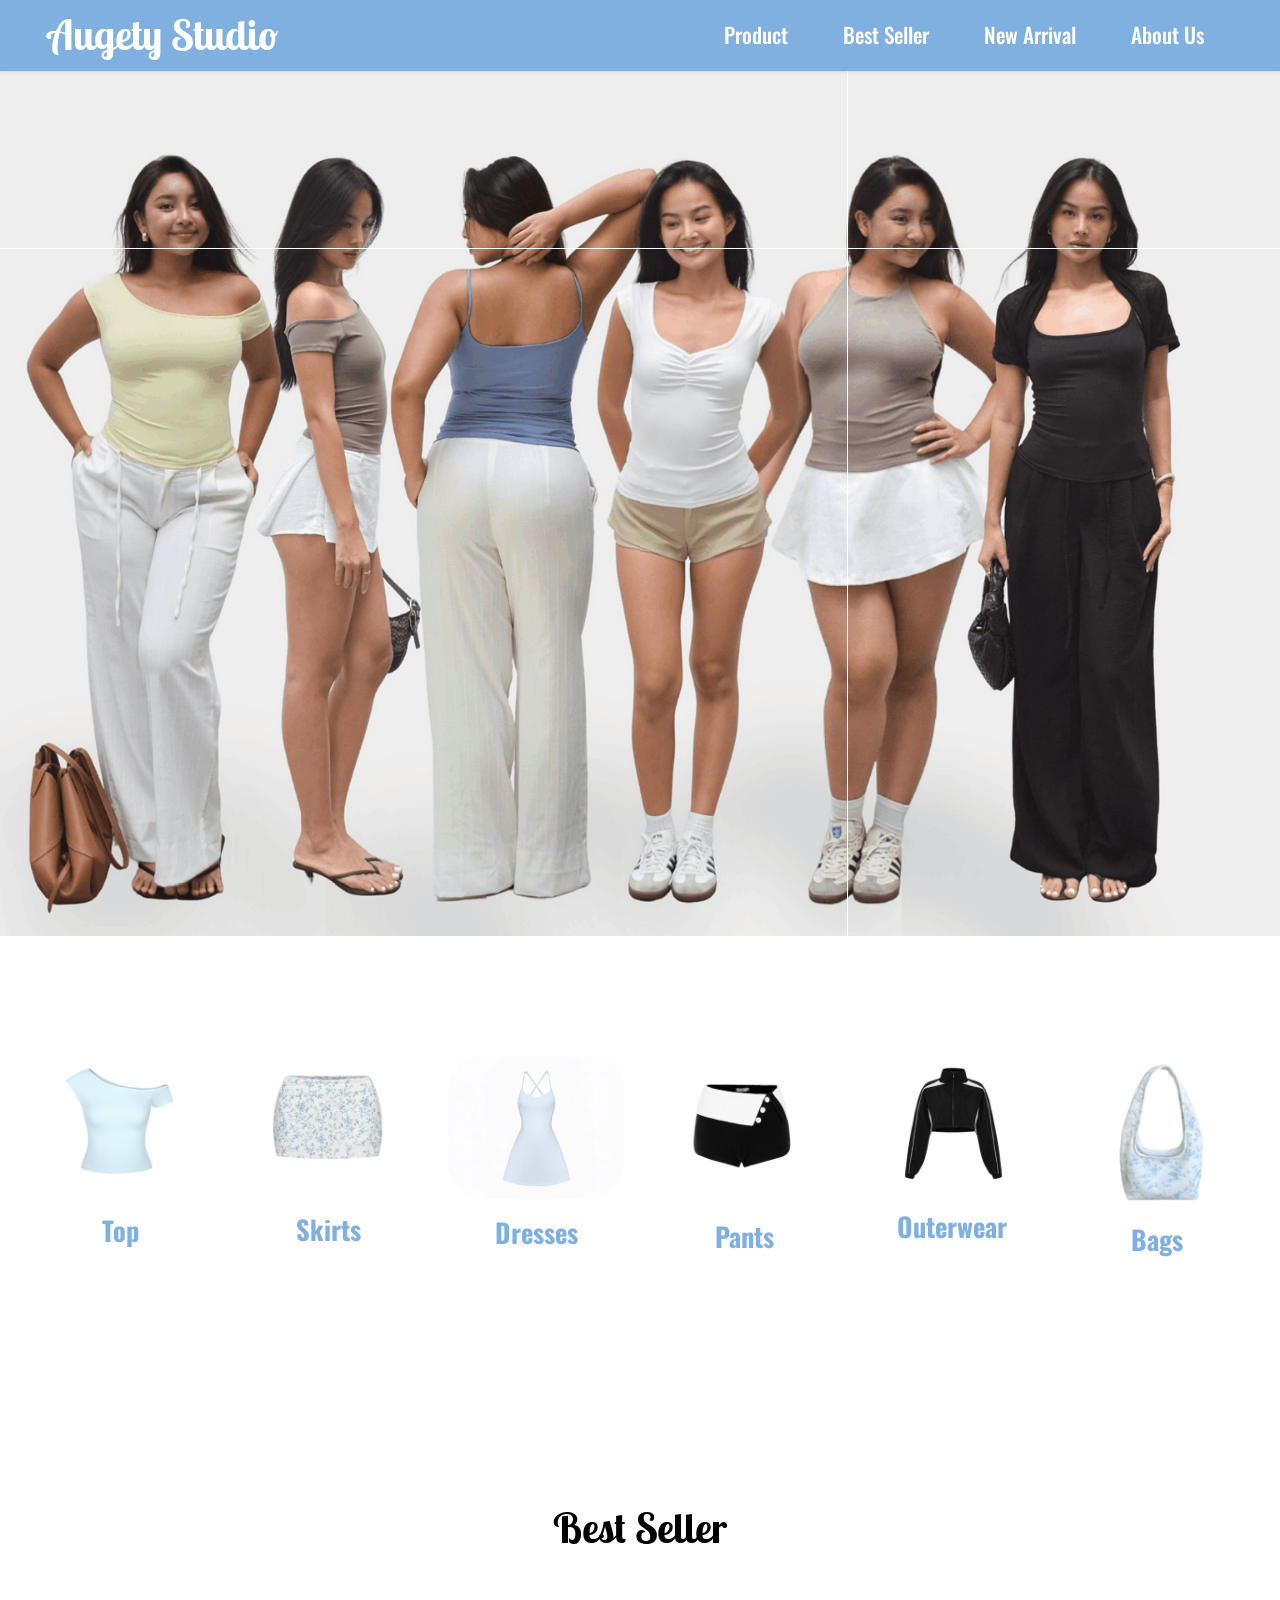
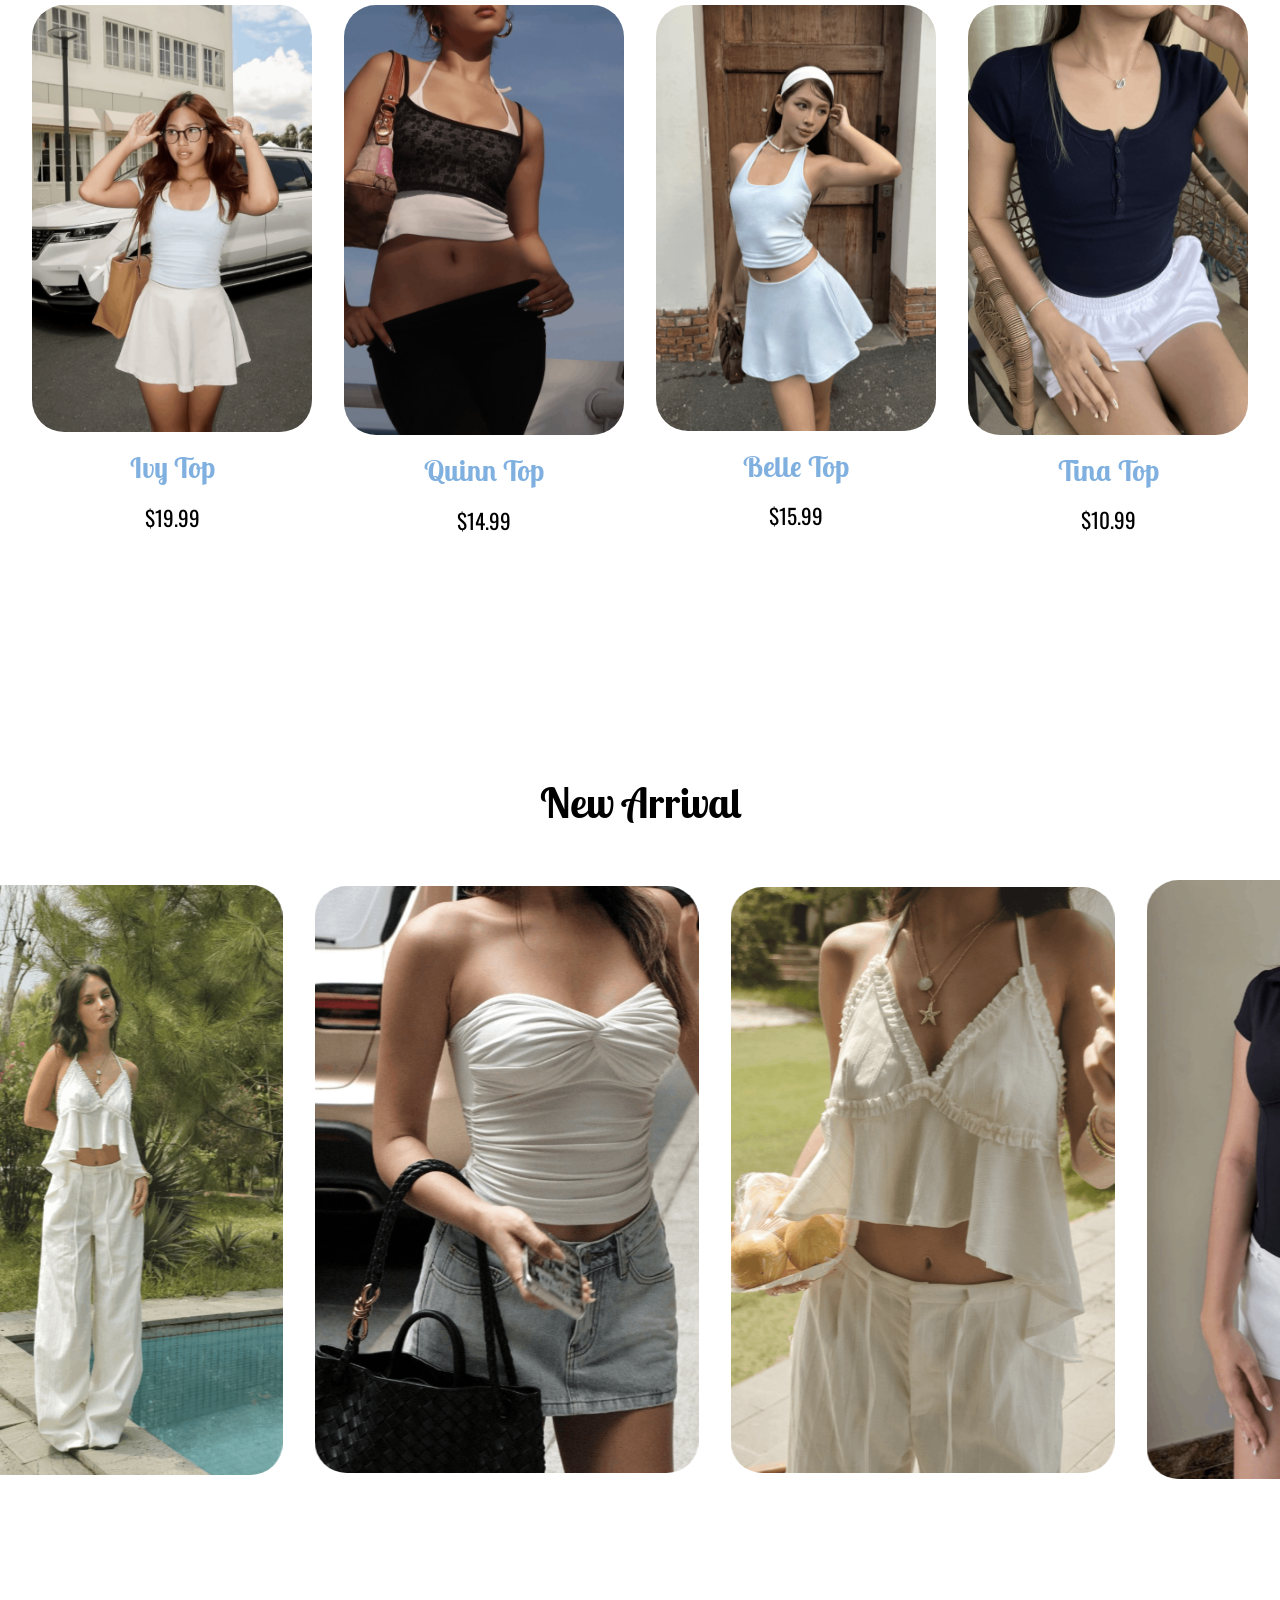
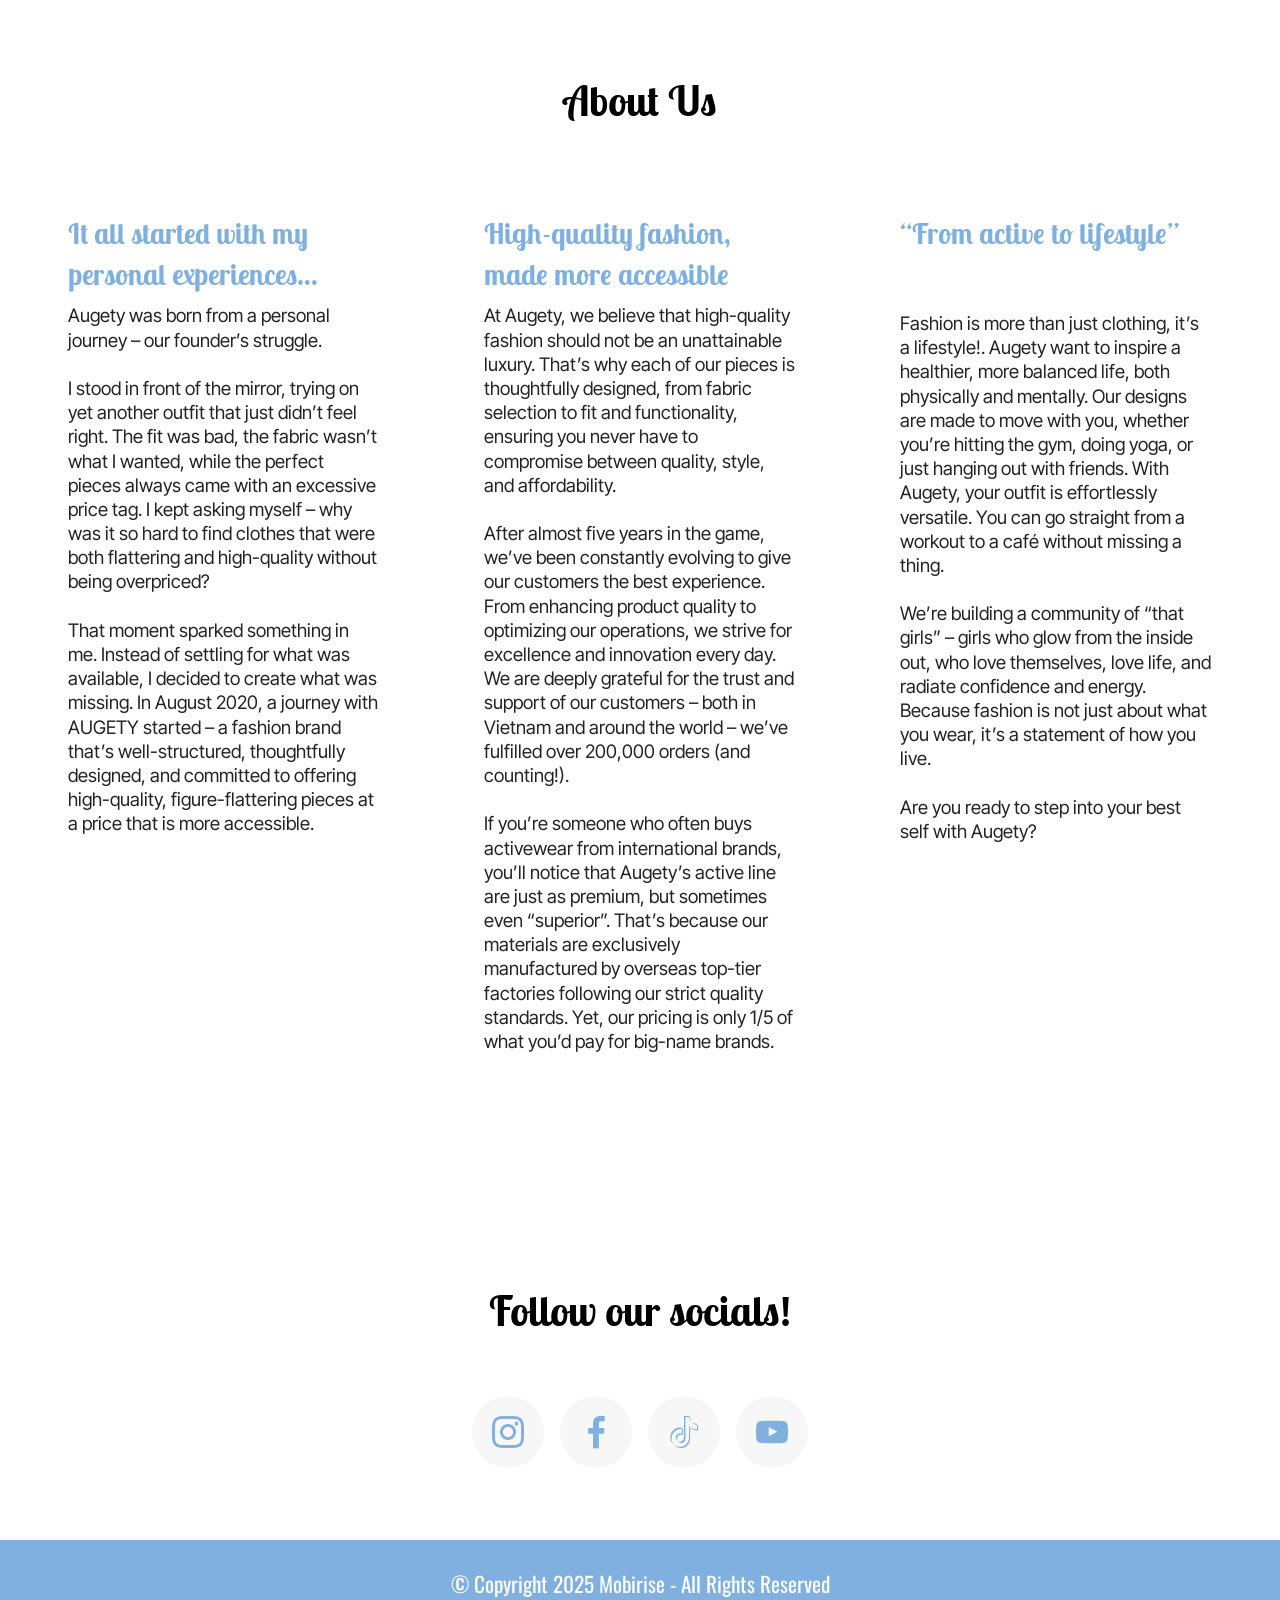
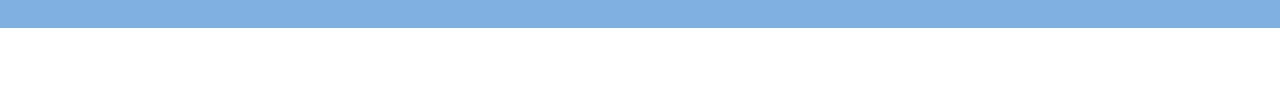
==== commit 8a198fd0: "create github pages" ====
--- a/about.html
+++ b/about.html
@@ -24,7 +24,7 @@
   <noscript><link rel="stylesheet" href="https://fonts.googleapis.com/css?family=Inter+Tight:100,200,300,400,500,600,700,800,900,100i,200i,300i,400i,500i,600i,700i,800i,900i&display=swap"></noscript>
   <link rel="preload" href="https://fonts.googleapis.com/css?family=Lobster+Two:400,400i,700,700i&display=swap" as="style" onload="this.onload=null;this.rel='stylesheet'">
   <noscript><link rel="stylesheet" href="https://fonts.googleapis.com/css?family=Lobster+Two:400,400i,700,700i&display=swap"></noscript>
-  <link rel="preload" as="style" href="assets/mobirise/css/mbr-additional.css?v=utO9wM"><link rel="stylesheet" href="assets/mobirise/css/mbr-additional.css?v=utO9wM" type="text/css">
+  <link rel="preload" as="style" href="assets/mobirise/css/mbr-additional.css?v=W3sGqc"><link rel="stylesheet" href="assets/mobirise/css/mbr-additional.css?v=W3sGqc" type="text/css">
 
   
   
@@ -191,7 +191,7 @@
               <img src="assets/images/screenshot-2026-04-06-at-2.12.47pm-624x964.png" alt="Mobirise Website Builder" title="" data-slide-to="0" data-bs-slide-to="0">
             </div>
             <div class="item-content align-left">
-              <h5 class="item-title mbr-fonts-style mt-3 mb-3 display-7">
+              <h5 class="item-title mbr-fonts-style mt-3 mb-3 display-5">
                 <strong>Ivy Top</strong></h5>
               <h6 class="item-subtitle mbr-fonts-style mb-3 display-1">
                 $19.99</h6>
@@ -204,7 +204,7 @@
               <img src="assets/images/screenshot-2026-04-06-at-2.20.09pm-618x988.png" alt="Mobirise Website Builder" title="" data-slide-to="1" data-bs-slide-to="1">
             </div>
             <div class="item-content align-left">
-              <h5 class="item-title mbr-fonts-style mt-3 mb-3 display-7">
+              <h5 class="item-title mbr-fonts-style mt-3 mb-3 display-5">
                 <strong>Quinn Top</strong></h5>
               <h6 class="item-subtitle mbr-fonts-style mb-3 display-1">
                 $14.99</h6>
@@ -217,7 +217,7 @@
               <img src="assets/images/screenshot-2026-04-06-at-2.20.49pm-647x965.png" alt="Mobirise Website Builder" title="" data-slide-to="2" data-bs-slide-to="2">
             </div>
             <div class="item-content align-left">
-              <h5 class="item-title mbr-fonts-style mt-3 mb-3 display-7">
+              <h5 class="item-title mbr-fonts-style mt-3 mb-3 display-5">
                 <strong>Belle Top</strong></h5>
               <h6 class="item-subtitle mbr-fonts-style mb-3 display-1">
                 $15.99</h6>
@@ -231,7 +231,7 @@
               <img src="assets/images/screenshot-2026-04-06-at-2.16.56pm-632x982.png" alt="Mobirise Website Builder" title="" data-slide-to="3" data-bs-slide-to="3">
             </div>
             <div class="item-content align-left">
-              <h5 class="item-title mbr-fonts-style mt-3 mb-3 display-7">
+              <h5 class="item-title mbr-fonts-style mt-3 mb-3 display-5">
                 <strong>Tina Top</strong></h5>
               <h6 class="item-subtitle mbr-fonts-style mb-3 display-1">
                 $10.99</h6>
